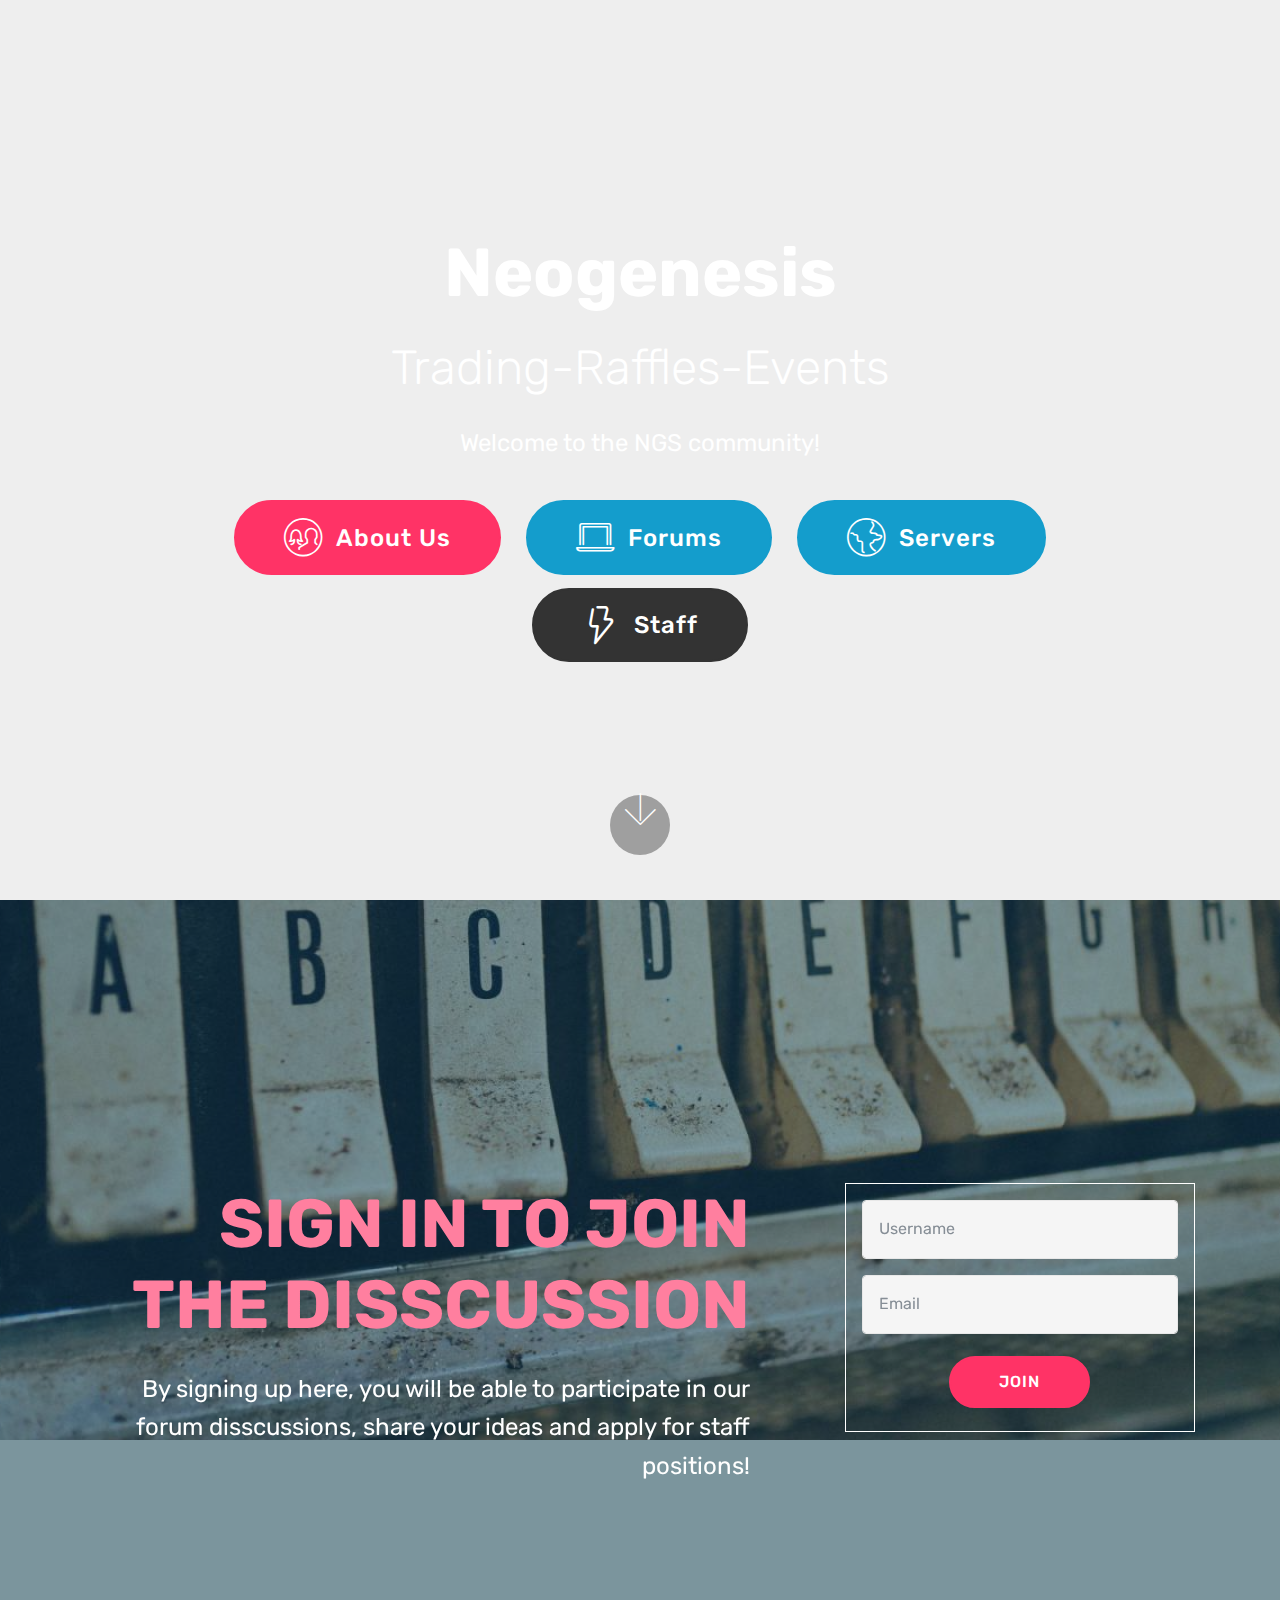
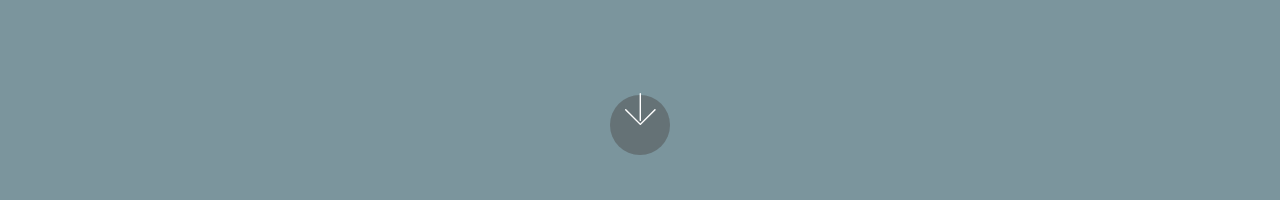
==== index.html @ 44f104bf "create github pages" ====
<!DOCTYPE html>
<html>
<head>
  <!-- Site made with Mobirise Website Builder v4.4.1, https://mobirise.com -->
  <meta charset="UTF-8">
  <meta http-equiv="X-UA-Compatible" content="IE=edge">
  <meta name="generator" content="Mobirise v4.4.1, mobirise.com">
  <meta name="viewport" content="width=device-width, initial-scale=1">
  <link rel="shortcut icon" href="assets/images/logo4.png" type="image/x-icon">
  <meta name="description" content="">
  <title>Home</title>
  <link rel="stylesheet" href="assets/web/assets/mobirise-icons-bold/mobirise-icons-bold.css">
  <link rel="stylesheet" href="assets/web/assets/mobirise-icons/mobirise-icons.css">
  <link rel="stylesheet" href="assets/tether/tether.min.css">
  <link rel="stylesheet" href="assets/bootstrap/css/bootstrap.min.css">
  <link rel="stylesheet" href="assets/bootstrap/css/bootstrap-grid.min.css">
  <link rel="stylesheet" href="assets/bootstrap/css/bootstrap-reboot.min.css">
  <link rel="stylesheet" href="assets/theme/css/style.css">
  <link rel="stylesheet" href="assets/mobirise/css/mbr-additional.css" type="text/css">
  
  
  
</head>
<body>
<section class="cid-qBORp6Nc5C mbr-fullscreen" data-bg-video="https://www.youtube.com/watch?v=DgvQbaIysjw" id="header2-0" data-rv-view="31">

    

    <div class="mbr-overlay" style="opacity: 0; background-color: rgb(193, 193, 193);"></div>

    <div class="container align-center">
        <div class="row justify-content-md-center">
            <div class="mbr-white col-md-10">
                <h1 class="mbr-section-title mbr-bold pb-3 mbr-fonts-style display-1">Neogenesis</h1>
                <h3 class="mbr-section-subtitle align-center mbr-light pb-3 mbr-fonts-style display-2">Trading-Raffles-Events</h3>
                <p class="mbr-text pb-3 mbr-fonts-style display-5">Welcome to the NGS community!</p>
                <div class="mbr-section-btn"><a class="btn btn-md btn-secondary display-5" href="https://mobirise.com"><span class="mbri-users mbr-iconfont mbr-iconfont-btn"></span>About Us</a> <a class="btn btn-md btn-primary display-5" href="https://www.neogenesisnetwork.net/forums/" target="_blank"><span class="mbri-laptop mbr-iconfont mbr-iconfont-btn"></span>Forums</a> <a class="btn btn-md btn-primary display-5" href="https://neogenesisnetwork.net"><span class="mbri-globe mbr-iconfont mbr-iconfont-btn"></span>Servers</a>  
                    <a class="btn btn-md btn-black display-5" href="page1.html"><span class="mbrib-speed mbr-iconfont mbr-iconfont-btn"></span>Staff</a></div>
            </div>
        </div>
    </div>
    <div class="mbr-arrow hidden-sm-down" aria-hidden="true">
        <a href="#next">
            <i class="mbri-down mbr-iconfont"></i>
        </a>
    </div>
</section>

<section class="engine"><a href="https://mobirise.co/g">how to create your own website</a></section><section class="cid-qBOXjTFUwr mbr-fullscreen mbr-parallax-background" id="header15-1" data-rv-view="35">

    

    <div class="mbr-overlay" style="opacity: 0.5; background-color: rgb(7, 59, 76);"></div>

    <div class="container align-right">
<div class="row">
    <div class="mbr-white col-lg-8 col-md-7 content-container">
        <h1 class="mbr-section-title mbr-bold pb-3 mbr-fonts-style display-1">SIGN IN TO JOIN THE DISSCUSSION</h1>
        <p class="mbr-text pb-3 mbr-fonts-style display-5">By signing up here, you will be able to participate in our forum disscussions, share your ideas and apply for staff positions!</p>
    </div>
    <div class="col-lg-4 col-md-5">
    <div class="form-container">
        <div class="media-container-column" data-form-type="formoid">
            <div data-form-alert="" hidden="" class="align-center">Thanks for filling out the form!</div>
            <form class="mbr-form" action="https://mobirise.com/" method="post" data-form-title="Mobirise Form"><input type="hidden" data-form-email="true" value="5CWvO3YkTpys5ltIz/y1ksoHqd5TbFXBAb5/AtXXBR9BQjByqHXTcTjVryt24SJJG+LQvoRXG45bu/GmLtfCZAOa2pvLM4sa5EBd6tN7/o9iIPrwuvB67OzVv0aUi5D+">
                <div data-for="name">
                    <div class="form-group">
                        <input type="text" class="form-control px-3" name="name" data-form-field="Name" placeholder="Username" required="" id="name-header15-1">
                    </div>
                </div>
                <div data-for="email">
                    <div class="form-group">
                        <input type="email" class="form-control px-3" name="email" data-form-field="Email" placeholder="Email" required="" id="email-header15-1">
                    </div>
                </div>
                
                
                <span class="input-group-btn"><button href="" type="submit" class="btn btn-secondary btn-form display-4">JOIN</button></span>
            </form>
        </div>
    </div>
    </div>
</div>
    </div>
    <div class="mbr-arrow hidden-sm-down" aria-hidden="true">
        <a href="#next">
            <i class="mbri-down mbr-iconfont"></i>
        </a>
    </div>
</section>


  <script src="assets/web/assets/jquery/jquery.min.js"></script>
  <script src="assets/tether/tether.min.js"></script>
  <script src="assets/popper/popper.min.js"></script>
  <script src="assets/bootstrap/js/bootstrap.min.js"></script>
  <script src="assets/smooth-scroll/smooth-scroll.js"></script>
  <script src="assets/jquery-mb-vimeo_player/jquery.mb.vimeo_player.js"></script>
  <script src="assets/jarallax/jarallax.min.js"></script>
  <script src="assets/jquery-mb-ytplayer/jquery.mb.ytplayer.min.js"></script>
  <script src="assets/theme/js/script.js"></script>
  <script src="assets/formoid/formoid.min.js"></script>
  
  
</body>
</html>
---- assets/web/assets/mobirise-icons-bold/mobirise-icons-bold.css ----
@font-face {
  font-family: 'mobirise-icons-bold';
  src:  url('mobirise-icons-bold.eot?m1l4yr');
  src:  url('mobirise-icons-bold.eot?m1l4yr#iefix') format('embedded-opentype'),
    url('mobirise-icons-bold.ttf?m1l4yr') format('truetype'),
    url('mobirise-icons-bold.woff?m1l4yr') format('woff'),
    url('mobirise-icons-bold.svg?m1l4yr#mobirise-icons-bold') format('svg');
  font-weight: normal;
  font-style: normal;
}

[class^="mbrib-"], [class*="mbrib-"] {
  /* use !important to prevent issues with browser extensions that change fonts */
  font-family: 'mobirise-icons-bold' !important;
  speak: none;
  font-style: normal;
  font-weight: normal;
  font-variant: normal;
  text-transform: none;
  line-height: 1;

  /* Better Font Rendering =========== */
  -webkit-font-smoothing: antialiased;
  -moz-osx-font-smoothing: grayscale;
}

.mbrib-add-submenu:before {
  content: "\e900";
}
.mbrib-alert:before {
  content: "\e901";
}
.mbrib-align-center:before {
  content: "\e902";
}
.mbrib-align-justify:before {
  content: "\e903";
}
.mbrib-align-left:before {
  content: "\e904";
}
.mbrib-align-right:before {
  content: "\e905";
}
.mbrib-android:before {
  content: "\e906";
}
.mbrib-apple:before {
  content: "\e907";
}
.mbrib-arrow-down:before {
  content: "\e908";
}
.mbrib-arrow-next:before {
  content: "\e909";
}
.mbrib-arrow-prev:before {
  content: "\e90a";
}
.mbrib-arrow-up:before {
  content: "\e90b";
}
.mbrib-bold:before {
  content: "\e90c";
}
.mbrib-bookmark:before {
  content: "\e90d";
}
.mbrib-bootstrap:before {
  content: "\e90e";
}
.mbrib-briefcase:before {
  content: "\e90f";
}
.mbrib-browse:before {
  content: "\e910";
}
.mbrib-bulleted-list:before {
  content: "\e911";
}
.mbrib-calendar:before {
  content: "\e912";
}
.mbrib-camera:before {
  content: "\e913";
}
.mbrib-cart-add:before {
  content: "\e914";
}
.mbrib-cart-full:before {
  content: "\e915";
}
.mbrib-cash:before {
  content: "\e916";
}
.mbrib-change-style:before {
  content: "\e917";
}
.mbrib-chat:before {
  content: "\e918";
}
.mbrib-clock:before {
  content: "\e919";
}
.mbrib-close:before {
  content: "\e91a";
}
.mbrib-cloud:before {
  content: "\e91b";
}
.mbrib-code:before {
  content: "\e91c";
}
.mbrib-contact-form:before {
  content: "\e91d";
}
.mbrib-credit-card:before {
  content: "\e91e";
}
.mbrib-cursor-click:before {
  content: "\e91f";
}
.mbrib-cust-feedback:before {
  content: "\e920";
}
.mbrib-database:before {
  content: "\e921";
}
.mbrib-delivery:before {
  content: "\e922";
}
.mbrib-desktop:before {
  content: "\e923";
}
.mbrib-devices:before {
  content: "\e924";
}
.mbrib-down:before {
  content: "\e925";
}
.mbrib-download:before {
  content: "\e926";
}
.mbrib-drag-n-drop:before {
  content: "\e927";
}
.mbrib-drag-n-drop2:before {
  content: "\e928";
}
.mbrib-edit:before {
  content: "\e929";
}
.mbrib-edit2:before {
  content: "\e92a";
}
.mbrib-error:before {
  content: "\e92b";
}
.mbrib-extension:before {
  content: "\e92c";
}
.mbrib-features:before {
  content: "\e92d";
}
.mbrib-file:before {
  content: "\e92e";
}
.mbrib-flag:before {
  content: "\e92f";
}
.mbrib-folder:before {
  content: "\e930";
}
.mbrib-gift:before {
  content: "\e931";
}
.mbrib-github:before {
  content: "\e932";
}
.mbrib-globe-2:before {
  content: "\e933";
}
.mbrib-globe:before {
  content: "\e934";
}
.mbrib-growing-chart:before {
  content: "\e935";
}
.mbrib-hearth:before {
  content: "\e936";
}
.mbrib-help:before {
  content: "\e937";
}
.mbrib-home:before {
  content: "\e938";
}
.mbrib-hot-cup:before {
  content: "\e939";
}
.mbrib-idea:before {
  content: "\e93a";
}
.mbrib-image-gallery:before {
  content: "\e93b";
}
.mbrib-image-slider:before {
  content: "\e93c";
}
.mbrib-info:before {
  content: "\e93d";
}
.mbrib-italic:before {
  content: "\e93e";
}
.mbrib-key:before {
  content: "\e93f";
}
.mbrib-laptop:before {
  content: "\e940";
}
.mbrib-layers:before {
  content: "\e941";
}
.mbrib-left-right:before {
  content: "\e942";
}
.mbrib-left:before {
  content: "\e943";
}
.mbrib-letter:before {
  content: "\e944";
}
.mbrib-like:before {
  content: "\e945";
}
.mbrib-link:before {
  content: "\e946";
}
.mbrib-lock:before {
  content: "\e947";
}
.mbrib-login:before {
  content: "\e948";
}
.mbrib-logout:before {
  content: "\e949";
}
.mbrib-magic-stick:before {
  content: "\e94a";
}
.mbrib-map-pin:before {
  content: "\e94b";
}
.mbrib-menu:before {
  content: "\e94c";
}
.mbrib-mobile:before {
  content: "\e94d";
}
.mbrib-mobile2:before {
  content: "\e94e";
}
.mbrib-mobirise:before {
  content: "\e94f";
}
.mbrib-more-horizontal:before {
  content: "\e950";
}
.mbrib-more-vertical:before {
  content: "\e951";
}
.mbrib-music:before {
  content: "\e952";
}
.mbrib-new-file:before {
  content: "\e953";
}
.mbrib-numbered-list:before {
  content: "\e954";
}
.mbrib-opened-folder:before {
  content: "\e955";
}
.mbrib-pages:before {
  content: "\e956";
}
.mbrib-paper-plane:before {
  content: "\e957";
}
.mbrib-paperclip:before {
  content: "\e958";
}
.mbrib-photo:before {
  content: "\e959";
}
.mbrib-photos:before {
  content: "\e95a";
}
.mbrib-pin:before {
  content: "\e95b";
}
.mbrib-play:before {
  content: "\e95c";
}
.mbrib-plus:before {
  content: "\e95d";
}
.mbrib-preview:before {
  content: "\e95e";
}
.mbrib-print:before {
  content: "\e95f";
}
.mbrib-protect:before {
  content: "\e960";
}
.mbrib-question:before {
  content: "\e961";
}
.mbrib-quote-left:before {
  content: "\e962";
}
.mbrib-quote-right:before {
  content: "\e963";
}
.mbrib-redo:before {
  content: "\e964";
}
.mbrib-refresh:before {
  content: "\e965";
}
.mbrib-responsive:before {
  content: "\e966";
}
.mbrib-right:before {
  content: "\e967";
}
.mbrib-rocket:before {
  content: "\e968";
}
.mbrib-sad-face:before {
  content: "\e969";
}
.mbrib-sale:before {
  content: "\e96a";
}
.mbrib-save:before {
  content: "\e96b";
}
.mbrib-search:before {
  content: "\e96c";
}
.mbrib-setting:before {
  content: "\e96d";
}
.mbrib-setting2:before {
  content: "\e96e";
}
.mbrib-setting3:before {
  content: "\e96f";
}
.mbrib-share:before {
  content: "\e970";
}
.mbrib-shopping-bag:before {
  content: "\e971";
}
.mbrib-shopping-basket:before {
  content: "\e972";
}
.mbrib-shopping-cart:before {
  content: "\e973";
}
.mbrib-sites:before {
  content: "\e974";
}
.mbrib-smile-face:before {
  content: "\e975";
}
.mbrib-speed:before {
  content: "\e976";
}
.mbrib-star:before {
  content: "\e977";
}
.mbrib-success:before {
  content: "\e978";
}
.mbrib-sun:before {
  content: "\e979";
}
.mbrib-sun2:before {
  content: "\e97a";
}
.mbrib-tablet-vertical:before {
  content: "\e97b";
}
.mbrib-tablet:before {
  content: "\e97c";
}
.mbrib-target:before {
  content: "\e97d";
}
.mbrib-timer:before {
  content: "\e97e";
}
.mbrib-to-ftp:before {
  content: "\e97f";
}
.mbrib-to-local-drive:before {
  content: "\e980";
}
.mbrib-touch-swipe:before {
  content: "\e981";
}
.mbrib-touch:before {
  content: "\e982";
}
.mbrib-trash:before {
  content: "\e983";
}
.mbrib-underline:before {
  content: "\e984";
}
.mbrib-undo:before {
  content: "\e985";
}
.mbrib-unlink:before {
  content: "\e986";
}
.mbrib-unlock:before {
  content: "\e987";
}
.mbrib-up-down:before {
  content: "\e988";
}
.mbrib-up:before {
  content: "\e989";
}
.mbrib-update:before {
  content: "\e98a";
}
.mbrib-upload:before {
  content: "\e98b";
}
.mbrib-user:before {
  content: "\e98c";
}
.mbrib-user2:before {
  content: "\e98d";
}
.mbrib-users:before {
  content: "\e98e";
}
.mbrib-video-play:before {
  content: "\e98f";
}
.mbrib-video:before {
  content: "\e990";
}
.mbrib-watch:before {
  content: "\e991";
}
.mbrib-website-theme:before {
  content: "\e992";
}
.mbrib-wifi:before {
  content: "\e993";
}
.mbrib-windows:before {
  content: "\e994";
}
.mbrib-zoom-out:before {
  content: "\e995";
}
---- assets/web/assets/mobirise-icons/mobirise-icons.css ----
@font-face {
  font-family: 'MobiriseIcons';
  src:  url('mobirise-icons.eot?spat4u');
  src:  url('mobirise-icons.eot?spat4u#iefix') format('embedded-opentype'),
    url('mobirise-icons.ttf?spat4u') format('truetype'),
    url('mobirise-icons.woff?spat4u') format('woff'),
    url('mobirise-icons.svg?spat4u#MobiriseIcons') format('svg');
  font-weight: normal;
  font-style: normal;
}

[class^="mbri-"], [class*=" mbri-"] {
  /* use !important to prevent issues with browser extensions that change fonts */
  font-family: MobiriseIcons !important;
  speak: none;
  font-style: normal;
  font-weight: normal;
  font-variant: normal;
  text-transform: none;
  line-height: 1;

  /* Better Font Rendering =========== */
  -webkit-font-smoothing: antialiased;
  -moz-osx-font-smoothing: grayscale;
}

.mbri-add-submenu:before {
  content: "\e900";
}
.mbri-alert:before {
  content: "\e901";
}
.mbri-align-center:before {
  content: "\e902";
}
.mbri-align-justify:before {
  content: "\e903";
}
.mbri-align-left:before {
  content: "\e904";
}
.mbri-align-right:before {
  content: "\e905";
}
.mbri-android:before {
  content: "\e906";
}
.mbri-apple:before {
  content: "\e907";
}
.mbri-arrow-down:before {
  content: "\e908";
}
.mbri-arrow-next:before {
  content: "\e909";
}
.mbri-arrow-prev:before {
  content: "\e90a";
}
.mbri-arrow-up:before {
  content: "\e90b";
}
.mbri-bold:before {
  content: "\e90c";
}
.mbri-bookmark:before {
  content: "\e90d";
}
.mbri-bootstrap:before {
  content: "\e90e";
}
.mbri-briefcase:before {
  content: "\e90f";
}
.mbri-browse:before {
  content: "\e910";
}
.mbri-bulleted-list:before {
  content: "\e911";
}
.mbri-calendar:before {
  content: "\e912";
}
.mbri-camera:before {
  content: "\e913";
}
.mbri-cart-add:before {
  content: "\e914";
}
.mbri-cart-full:before {
  content: "\e915";
}
.mbri-cash:before {
  content: "\e916";
}
.mbri-change-style:before {
  content: "\e917";
}
.mbri-chat:before {
  content: "\e918";
}
.mbri-clock:before {
  content: "\e919";
}
.mbri-close:before {
  content: "\e91a";
}
.mbri-cloud:before {
  content: "\e91b";
}
.mbri-code:before {
  content: "\e91c";
}
.mbri-contact-form:before {
  content: "\e91d";
}
.mbri-credit-card:before {
  content: "\e91e";
}
.mbri-cursor-click:before {
  content: "\e91f";
}
.mbri-cust-feedback:before {
  content: "\e920";
}
.mbri-database:before {
  content: "\e921";
}
.mbri-delivery:before {
  content: "\e922";
}
.mbri-desktop:before {
  content: "\e923";
}
.mbri-devices:before {
  content: "\e924";
}
.mbri-down:before {
  content: "\e925";
}
.mbri-download:before {
  content: "\e989";
}
.mbri-drag-n-drop:before {
  content: "\e927";
}
.mbri-drag-n-drop2:before {
  content: "\e928";
}
.mbri-edit:before {
  content: "\e929";
}
.mbri-edit2:before {
  content: "\e92a";
}
.mbri-error:before {
  content: "\e92b";
}
.mbri-extension:before {
  content: "\e92c";
}
.mbri-features:before {
  content: "\e92d";
}
.mbri-file:before {
  content: "\e92e";
}
.mbri-flag:before {
  content: "\e92f";
}
.mbri-folder:before {
  content: "\e930";
}
.mbri-gift:before {
  content: "\e931";
}
.mbri-github:before {
  content: "\e932";
}
.mbri-globe:before {
  content: "\e933";
}
.mbri-globe-2:before {
  content: "\e934";
}
.mbri-growing-chart:before {
  content: "\e935";
}
.mbri-hearth:before {
  content: "\e936";
}
.mbri-help:before {
  content: "\e937";
}
.mbri-home:before {
  content: "\e938";
}
.mbri-hot-cup:before {
  content: "\e939";
}
.mbri-idea:before {
  content: "\e93a";
}
.mbri-image-gallery:before {
  content: "\e93b";
}
.mbri-image-slider:before {
  content: "\e93c";
}
.mbri-info:before {
  content: "\e93d";
}
.mbri-italic:before {
  content: "\e93e";
}
.mbri-key:before {
  content: "\e93f";
}
.mbri-laptop:before {
  content: "\e940";
}
.mbri-layers:before {
  content: "\e941";
}
.mbri-left-right:before {
  content: "\e942";
}
.mbri-left:before {
  content: "\e943";
}
.mbri-letter:before {
  content: "\e944";
}
.mbri-like:before {
  content: "\e945";
}
.mbri-link:before {
  content: "\e946";
}
.mbri-lock:before {
  content: "\e947";
}
.mbri-login:before {
  content: "\e948";
}
.mbri-logout:before {
  content: "\e949";
}
.mbri-magic-stick:before {
  content: "\e94a";
}
.mbri-map-pin:before {
  content: "\e94b";
}
.mbri-menu:before {
  content: "\e94c";
}
.mbri-mobile:before {
  content: "\e94d";
}
.mbri-mobile2:before {
  content: "\e94e";
}
.mbri-mobirise:before {
  content: "\e94f";
}
.mbri-more-horizontal:before {
  content: "\e950";
}
.mbri-more-vertical:before {
  content: "\e951";
}
.mbri-music:before {
  content: "\e952";
}
.mbri-new-file:before {
  content: "\e953";
}
.mbri-numbered-list:before {
  content: "\e954";
}
.mbri-opened-folder:before {
  content: "\e955";
}
.mbri-pages:before {
  content: "\e956";
}
.mbri-paper-plane:before {
  content: "\e957";
}
.mbri-paperclip:before {
  content: "\e958";
}
.mbri-photo:before {
  content: "\e959";
}
.mbri-photos:before {
  content: "\e95a";
}
.mbri-pin:before {
  content: "\e95b";
}
.mbri-play:before {
  content: "\e95c";
}
.mbri-plus:before {
  content: "\e95d";
}
.mbri-preview:before {
  content: "\e95e";
}
.mbri-print:before {
  content: "\e95f";
}
.mbri-protect:before {
  content: "\e960";
}
.mbri-question:before {
  content: "\e961";
}
.mbri-quote-left:before {
  content: "\e962";
}
.mbri-quote-right:before {
  content: "\e963";
}
.mbri-refresh:before {
  content: "\e964";
}
.mbri-responsive:before {
  content: "\e965";
}
.mbri-right:before {
  content: "\e966";
}
.mbri-rocket:before {
  content: "\e967";
}
.mbri-sad-face:before {
  content: "\e968";
}
.mbri-sale:before {
  content: "\e969";
}
.mbri-save:before {
  content: "\e96a";
}
.mbri-search:before {
  content: "\e96b";
}
.mbri-setting:before {
  content: "\e96c";
}
.mbri-setting2:before {
  content: "\e96d";
}
.mbri-setting3:before {
  content: "\e96e";
}
.mbri-share:before {
  content: "\e96f";
}
.mbri-shopping-bag:before {
  content: "\e970";
}
.mbri-shopping-basket:before {
  content: "\e971";
}
.mbri-shopping-cart:before {
  content: "\e972";
}
.mbri-sites:before {
  content: "\e973";
}
.mbri-smile-face:before {
  content: "\e974";
}
.mbri-speed:before {
  content: "\e975";
}
.mbri-star:before {
  content: "\e976";
}
.mbri-success:before {
  content: "\e977";
}
.mbri-sun:before {
  content: "\e978";
}
.mbri-sun2:before {
  content: "\e979";
}
.mbri-tablet:before {
  content: "\e97a";
}
.mbri-tablet-vertical:before {
  content: "\e97b";
}
.mbri-target:before {
  content: "\e97c";
}
.mbri-timer:before {
  content: "\e97d";
}
.mbri-to-ftp:before {
  content: "\e97e";
}
.mbri-to-local-drive:before {
  content: "\e97f";
}
.mbri-touch-swipe:before {
  content: "\e980";
}
.mbri-touch:before {
  content: "\e981";
}
.mbri-trash:before {
  content: "\e982";
}
.mbri-underline:before {
  content: "\e983";
}
.mbri-unlink:before {
  content: "\e984";
}
.mbri-unlock:before {
  content: "\e985";
}
.mbri-up-down:before {
  content: "\e986";
}
.mbri-up:before {
  content: "\e987";
}
.mbri-update:before {
  content: "\e988";
}
.mbri-upload:before {
 content: "\e926"; 
}
.mbri-user:before {
  content: "\e98a";
}
.mbri-user2:before {
  content: "\e98b";
}
.mbri-users:before {
  content: "\e98c";
}
.mbri-video:before {
  content: "\e98d";
}
.mbri-video-play:before {
  content: "\e98e";
}
.mbri-watch:before {
  content: "\e98f";
}
.mbri-website-theme:before {
  content: "\e990";
}
.mbri-wifi:before {
  content: "\e991";
}
.mbri-windows:before {
  content: "\e992";
}
.mbri-zoom-out:before {
  content: "\e993";
}
.mbri-redo:before {
  content: "\e994";
}
.mbri-undo:before {
  content: "\e995";
}
---- assets/theme/css/style.css ----
/*!
 * Mobirise v4 theme (https://mobirise.com/)
 * Copyright 2017 Mobirise
 */
section {
  background-color: #eeeeee; }

section,
.container,
.container-fluid {
  position: relative;
  word-wrap: break-word; }

a.mbr-iconfont:hover {
  text-decoration: none; }

.article .lead p, .article .lead ul, .article .lead ol, .article .lead pre, .article .lead blockquote {
  margin-bottom: 0; }

a {
  font-style: normal;
  font-weight: 400;
  cursor: pointer; }
  a, a:hover {
    text-decoration: none; }

figure {
  margin-bottom: 0; }

body {
  color: #232323; }

h1, h2, h3, h4, h5, h6,
.h1, .h2, .h3, .h4, .h5, .h6,
.display-1, .display-2, .display-3, .display-4 {
  line-height: 1;
  word-break: break-word;
  word-wrap: break-word; }

b, strong {
  font-weight: bold; }

blockquote {
  padding: 10px 0 10px 20px;
  position: relative;
  border-left: 2px solid;
  border-color: #ff3366; }

input:-webkit-autofill, input:-webkit-autofill:hover, input:-webkit-autofill:focus, input:-webkit-autofill:active {
  transition-delay: 9999s;
  transition-property: background-color, color; }

textarea[type="hidden"] {
  display: none; }

body {
  position: relative; }

section {
  background-position: 50% 50%;
  background-repeat: no-repeat;
  background-size: cover; }
  section .mbr-background-video,
  section .mbr-background-video-preview {
    position: absolute;
    bottom: 0;
    left: 0;
    right: 0;
    top: 0; }

.hidden {
  visibility: hidden; }

.mbr-z-index20 {
  z-index: 20; }

/*! Base colors */
.mbr-white {
  color: #ffffff; }

.mbr-black {
  color: #000000; }

.mbr-bg-white {
  background-color: #ffffff; }

.mbr-bg-black {
  background-color: #000000; }

/*! Text-aligns */
.align-left {
  text-align: left; }

.align-center {
  text-align: center; }

.align-right {
  text-align: right; }

@media (max-width: 767px) {
  .align-left, .align-center, .align-right, .mbr-section-btn, .mbr-section-title {
    text-align: center; } }
/*! Font-weight  */
.mbr-light {
  font-weight: 300; }

.mbr-regular {
  font-weight: 400; }

.mbr-semibold {
  font-weight: 500; }

.mbr-bold {
  font-weight: 700; }

/*! Media  */
.media-size-item {
  -webkit-flex: 1 1 auto;
  -moz-flex: 1 1 auto;
  -ms-flex: 1 1 auto;
  -o-flex: 1 1 auto;
  flex: 1 1 auto; }

.media-content {
  -webkit-flex-basis: 100%;
  flex-basis: 100%; }

.media-container-row {
  display: -ms-flexbox;
  display: -webkit-flex;
  display: flex;
  -webkit-flex-direction: row;
  -ms-flex-direction: row;
  flex-direction: row;
  -webkit-flex-wrap: wrap;
  -ms-flex-wrap: wrap;
  flex-wrap: wrap;
  -webkit-justify-content: center;
  -ms-flex-pack: center;
  justify-content: center;
  -webkit-align-content: center;
  -ms-flex-line-pack: center;
  align-content: center;
  -webkit-align-items: start;
  -ms-flex-align: start;
  align-items: start; }
  .media-container-row .media-size-item {
    width: 400px; }

.media-container-column {
  display: -ms-flexbox;
  display: -webkit-flex;
  display: flex;
  -webkit-flex-direction: column;
  -ms-flex-direction: column;
  flex-direction: column;
  -webkit-flex-wrap: wrap;
  -ms-flex-wrap: wrap;
  flex-wrap: wrap;
  -webkit-justify-content: center;
  -ms-flex-pack: center;
  justify-content: center;
  -webkit-align-content: center;
  -ms-flex-line-pack: center;
  align-content: center;
  -webkit-align-items: stretch;
  -ms-flex-align: stretch;
  align-items: stretch; }
  .media-container-column > * {
    width: 100%; }

@media (min-width: 992px) {
  .media-container-row {
    -webkit-flex-wrap: nowrap;
    -ms-flex-wrap: nowrap;
    flex-wrap: nowrap; } }
figure {
  overflow: hidden; }

figure[mbr-media-size] {
  transition: width 0.1s; }

.mbr-figure img, .mbr-figure iframe {
  display: block;
  width: 100%; }

.card {
  background-color: transparent;
  border: none; }

.card-img {
  text-align: center;
  flex-shrink: 0; }

.media {
  max-width: 100%;
  margin: 0 auto; }

.mbr-figure {
  -ms-flex-item-align: center;
  -ms-grid-row-align: center;
  -webkit-align-self: center;
  align-self: center; }

.media-container > div {
  max-width: 100%; }

.mbr-figure img, .card-img img {
  width: 100%; }

@media (max-width: 991px) {
  .media-size-item {
    width: auto !important; }

  .media {
    width: auto; }

  .mbr-figure {
    width: 100% !important; } }
/*! Buttons */
.mbr-section-btn {
  margin-left: -.25rem;
  margin-right: -.25rem;
  font-size: 0; }

nav .mbr-section-btn {
  margin-left: 0rem;
  margin-right: 0rem; }

/*! Btn icon margin */
.btn .mbr-iconfont, .btn.btn-sm .mbr-iconfont {
  cursor: pointer;
  margin-right: 0.5rem; }

.btn.btn-md .mbr-iconfont, .btn.btn-md .mbr-iconfont {
  margin-right: 0.8rem; }

.mbr-regular {
  font-weight: 400; }

.mbr-semibold {
  font-weight: 500; }

.mbr-bold {
  font-weight: 700; }

[type="submit"] {
  -webkit-appearance: none; }

/*! Full-screen */
.mbr-fullscreen .mbr-overlay {
  min-height: 100vh; }

.mbr-fullscreen {
  display: flex;
  display: -webkit-flex;
  display: -moz-flex;
  display: -ms-flex;
  display: -o-flex;
  align-items: center;
  -webkit-align-items: center;
  min-height: 100vh;
  padding-top: 3rem;
  padding-bottom: 3rem; }

/*! Map */
.map {
  height: 25rem;
  position: relative; }
  .map iframe {
    width: 100%;
    height: 100%; }

/* Form */
.form-asterisk {
  font-family: initial;
  position: absolute;
  top: -2px;
  font-weight: normal; }

/*! Scroll to top arrow */
.mbr-arrow-up {
  bottom: 25px;
  right: 90px;
  position: fixed;
  text-align: right;
  z-index: 5000;
  color: #ffffff;
  font-size: 32px;
  transform: rotate(180deg);
  -webkit-transform: rotate(180deg); }

.mbr-arrow-up a {
  background: rgba(0, 0, 0, 0.2);
  border-radius: 3px;
  color: #fff;
  display: inline-block;
  height: 60px;
  width: 60px;
  outline-style: none !important;
  position: relative;
  text-decoration: none;
  transition: all .3s ease-in-out;
  cursor: pointer;
  text-align: center; }
  .mbr-arrow-up a:hover {
    background-color: rgba(0, 0, 0, 0.4); }
  .mbr-arrow-up a i {
    line-height: 60px; }

.mbr-arrow-up-icon {
  display: block;
  color: #fff; }

.mbr-arrow-up-icon::before {
  content: "\203a";
  display: inline-block;
  font-family: serif;
  font-size: 32px;
  line-height: 1;
  font-style: normal;
  position: relative;
  top: 6px;
  left: -4px;
  -webkit-transform: rotate(-90deg);
  transform: rotate(-90deg); }

/*! Arrow Down */
.mbr-arrow {
  position: absolute;
  bottom: 45px;
  left: 50%;
  width: 60px;
  height: 60px;
  cursor: pointer;
  background-color: rgba(80, 80, 80, 0.5);
  border-radius: 50%;
  -webkit-transform: translateX(-50%);
  transform: translateX(-50%); }
  .mbr-arrow > a {
    display: inline-block;
    text-decoration: none;
    outline-style: none;
    -webkit-animation: arrowdown 1.7s ease-in-out infinite;
    animation: arrowdown 1.7s ease-in-out infinite; }
    .mbr-arrow > a > i {
      position: absolute;
      top: -2px;
      left: 15px;
      font-size: 2rem; }

@keyframes arrowdown {
  0% {
    transform: translateY(0px);
    -webkit-transform: translateY(0px); }
  50% {
    transform: translateY(-5px);
    -webkit-transform: translateY(-5px); }
  100% {
    transform: translateY(0px);
    -webkit-transform: translateY(0px); } }
@-webkit-keyframes arrowdown {
  0% {
    transform: translateY(0px);
    -webkit-transform: translateY(0px); }
  50% {
    transform: translateY(-5px);
    -webkit-transform: translateY(-5px); }
  100% {
    transform: translateY(0px);
    -webkit-transform: translateY(0px); } }
@media (max-width: 500px) {
  .mbr-arrow-up {
    left: 50%;
    right: auto;
    transform: translateX(-50%) rotate(180deg);
    -webkit-transform: translateX(-50%) rotate(180deg); } }
/*Gradients animation*/
@keyframes gradient-animation {
  from {
    background-position: 0% 100%;
    animation-timing-function: ease-in-out; }
  to {
    background-position: 100% 0%;
    animation-timing-function: ease-in-out; } }
@-webkit-keyframes gradient-animation {
  from {
    background-position: 0% 100%;
    animation-timing-function: ease-in-out; }
  to {
    background-position: 100% 0%;
    animation-timing-function: ease-in-out; } }
.bg-gradient {
  background-size: 200% 200%;
  animation: gradient-animation 5s infinite alternate;
  -webkit-animation: gradient-animation 5s infinite alternate; }

.menu .navbar-brand {
  display: -webkit-flex; }
  .menu .navbar-brand span {
    display: flex;
    display: -webkit-flex; }
  .menu .navbar-brand .navbar-caption-wrap {
    display: -webkit-flex; }
  .menu .navbar-brand .navbar-logo img {
    display: -webkit-flex; }
@media (min-width: 768px) and (max-width: 991px) {
  .menu .navbar-toggleable-sm .navbar-nav {
    display: -webkit-box;
    display: -webkit-flex;
    display: -ms-flexbox; } }
@media (min-width: 992px) {
  .menu .navbar-nav.nav-dropdown {
    display: -webkit-flex; }
  .menu .navbar-toggleable-sm .navbar-collapse {
    display: -webkit-flex !important; } }

/*# sourceMappingURL=style.css.map */
.engine {
	position: absolute;
	text-indent: -2400px;
	text-align: center;
	padding: 0;
	top: 0;
	left: -2400px;
}
---- assets/mobirise/css/mbr-additional.css ----
@import url(https://fonts.googleapis.com/css?family=Rubik:300,300i,400,400i,500,500i,700,700i,900,900i);





body {
  font-style: normal;
  line-height: 1.5;
}
.mbr-section-title {
  font-style: normal;
  line-height: 1.2;
}
.mbr-section-subtitle {
  line-height: 1.3;
}
.mbr-text {
  font-style: normal;
  line-height: 1.6;
}
.display-1 {
  font-family: 'Rubik', sans-serif;
  font-size: 4.25rem;
}
.display-1 > .mbr-iconfont {
  font-size: 6.8rem;
}
.display-2 {
  font-family: 'Rubik', sans-serif;
  font-size: 3rem;
}
.display-2 > .mbr-iconfont {
  font-size: 4.8rem;
}
.display-4 {
  font-family: 'Rubik', sans-serif;
  font-size: 1rem;
}
.display-4 > .mbr-iconfont {
  font-size: 1.6rem;
}
.display-5 {
  font-family: 'Rubik', sans-serif;
  font-size: 1.5rem;
}
.display-5 > .mbr-iconfont {
  font-size: 2.4rem;
}
.display-7 {
  font-family: 'Rubik', sans-serif;
  font-size: 1rem;
}
.display-7 > .mbr-iconfont {
  font-size: 1.6rem;
}
/* ---- Fluid typography for mobile devices ---- */
/* 1.4 - font scale ratio ( bootstrap == 1.42857 ) */
/* 100vw - current viewport width */
/* (48 - 20)  48 == 48rem == 768px, 20 == 20rem == 320px(minimal supported viewport) */
/* 0.65 - min scale variable, may vary */
@media (max-width: 768px) {
  .display-1 {
    font-size: 3.4rem;
    font-size: calc( 2.1374999999999997rem + (4.25 - 2.1374999999999997) * ((100vw - 20rem) / (48 - 20)));
    line-height: calc( 1.4 * (2.1374999999999997rem + (4.25 - 2.1374999999999997) * ((100vw - 20rem) / (48 - 20))));
  }
  .display-2 {
    font-size: 2.4rem;
    font-size: calc( 1.7rem + (3 - 1.7) * ((100vw - 20rem) / (48 - 20)));
    line-height: calc( 1.4 * (1.7rem + (3 - 1.7) * ((100vw - 20rem) / (48 - 20))));
  }
  .display-4 {
    font-size: 0.8rem;
    font-size: calc( 1rem + (1 - 1) * ((100vw - 20rem) / (48 - 20)));
    line-height: calc( 1.4 * (1rem + (1 - 1) * ((100vw - 20rem) / (48 - 20))));
  }
  .display-5 {
    font-size: 1.2rem;
    font-size: calc( 1.175rem + (1.5 - 1.175) * ((100vw - 20rem) / (48 - 20)));
    line-height: calc( 1.4 * (1.175rem + (1.5 - 1.175) * ((100vw - 20rem) / (48 - 20))));
  }
}
/* Buttons */
.btn {
  font-weight: 500;
  border-width: 2px;
  font-style: normal;
  letter-spacing: 1px;
  margin: .4rem .8rem;
  white-space: normal;
  -webkit-transition: all 0.3s ease-in-out;
  -moz-transition: all 0.3s ease-in-out;
  transition: all 0.3s ease-in-out;
  padding: 1rem 3rem;
  border-radius: 3px;
  display: inline-flex;
  align-items: center;
  justify-content: center;
  word-break: break-word;
}
.btn-sm {
  font-weight: 500;
  letter-spacing: 1px;
  -webkit-transition: all 0.3s ease-in-out;
  -moz-transition: all 0.3s ease-in-out;
  transition: all 0.3s ease-in-out;
  padding: 0.6rem 1.5rem;
  border-radius: 3px;
}
.btn-md {
  font-weight: 500;
  letter-spacing: 1px;
  margin: .4rem .8rem !important;
  -webkit-transition: all 0.3s ease-in-out;
  -moz-transition: all 0.3s ease-in-out;
  transition: all 0.3s ease-in-out;
  padding: 1rem 3rem;
  border-radius: 3px;
}
.btn-lg {
  font-weight: 500;
  letter-spacing: 1px;
  margin: .4rem .8rem !important;
  -webkit-transition: all 0.3s ease-in-out;
  -moz-transition: all 0.3s ease-in-out;
  transition: all 0.3s ease-in-out;
  padding: 1.2rem 3.2rem;
  border-radius: 3px;
}
.bg-primary {
  background-color: #149dcc !important;
}
.bg-success {
  background-color: #f7ed4a !important;
}
.bg-info {
  background-color: #82786e !important;
}
.bg-warning {
  background-color: #879a9f !important;
}
.bg-danger {
  background-color: #b1a374 !important;
}
.btn-primary,
.btn-primary:active {
  background-color: #149dcc;
  border-color: #149dcc;
  color: #ffffff;
}
.btn-primary:hover,
.btn-primary:focus,
.btn-primary.focus,
.btn-primary.active {
  color: #ffffff;
  background-color: #0d6786;
  border-color: #0d6786;
}
.btn-primary.disabled,
.btn-primary:disabled {
  color: #ffffff !important;
  background-color: #0d6786 !important;
  border-color: #0d6786 !important;
}
.btn-secondary,
.btn-secondary:active {
  background-color: #ff3366;
  border-color: #ff3366;
  color: #ffffff;
}
.btn-secondary:hover,
.btn-secondary:focus,
.btn-secondary.focus,
.btn-secondary.active {
  color: #ffffff;
  background-color: #e50039;
  border-color: #e50039;
}
.btn-secondary.disabled,
.btn-secondary:disabled {
  color: #ffffff !important;
  background-color: #e50039 !important;
  border-color: #e50039 !important;
}
.btn-info,
.btn-info:active {
  background-color: #82786e;
  border-color: #82786e;
  color: #ffffff;
}
.btn-info:hover,
.btn-info:focus,
.btn-info.focus,
.btn-info.active {
  color: #ffffff;
  background-color: #59524b;
  border-color: #59524b;
}
.btn-info.disabled,
.btn-info:disabled {
  color: #ffffff !important;
  background-color: #59524b !important;
  border-color: #59524b !important;
}
.btn-success,
.btn-success:active {
  background-color: #f7ed4a;
  border-color: #f7ed4a;
  color: #ffffff;
}
.btn-success:hover,
.btn-success:focus,
.btn-success.focus,
.btn-success.active {
  color: #ffffff;
  background-color: #eadd0a;
  border-color: #eadd0a;
}
.btn-success.disabled,
.btn-success:disabled {
  color: #ffffff !important;
  background-color: #eadd0a !important;
  border-color: #eadd0a !important;
}
.btn-warning,
.btn-warning:active {
  background-color: #879a9f;
  border-color: #879a9f;
  color: #ffffff;
}
.btn-warning:hover,
.btn-warning:focus,
.btn-warning.focus,
.btn-warning.active {
  color: #ffffff;
  background-color: #617479;
  border-color: #617479;
}
.btn-warning.disabled,
.btn-warning:disabled {
  color: #ffffff !important;
  background-color: #617479 !important;
  border-color: #617479 !important;
}
.btn-danger,
.btn-danger:active {
  background-color: #b1a374;
  border-color: #b1a374;
  color: #ffffff;
}
.btn-danger:hover,
.btn-danger:focus,
.btn-danger.focus,
.btn-danger.active {
  color: #ffffff;
  background-color: #8b7d4e;
  border-color: #8b7d4e;
}
.btn-danger.disabled,
.btn-danger:disabled {
  color: #ffffff !important;
  background-color: #8b7d4e !important;
  border-color: #8b7d4e !important;
}
.btn-white {
  color: #333333 !important;
}
.btn-white,
.btn-white:active {
  background-color: #ffffff;
  border-color: #ffffff;
  color: #ffffff;
}
.btn-white:hover,
.btn-white:focus,
.btn-white.focus,
.btn-white.active {
  color: #ffffff;
  background-color: #d4d4d4;
  border-color: #d4d4d4;
}
.btn-white.disabled,
.btn-white:disabled {
  color: #ffffff !important;
  background-color: #d4d4d4 !important;
  border-color: #d4d4d4 !important;
}
.btn-black,
.btn-black:active {
  background-color: #333333;
  border-color: #333333;
  color: #ffffff;
}
.btn-black:hover,
.btn-black:focus,
.btn-black.focus,
.btn-black.active {
  color: #ffffff;
  background-color: #0d0d0d;
  border-color: #0d0d0d;
}
.btn-black.disabled,
.btn-black:disabled {
  color: #ffffff !important;
  background-color: #0d0d0d !important;
  border-color: #0d0d0d !important;
}
.btn-primary-outline,
.btn-primary-outline:active {
  background: none;
  border-color: #0b566f;
  color: #0b566f;
}
.btn-primary-outline:hover,
.btn-primary-outline:focus,
.btn-primary-outline.focus,
.btn-primary-outline.active {
  color: #ffffff;
  background-color: #149dcc;
  border-color: #149dcc;
}
.btn-primary-outline.disabled,
.btn-primary-outline:disabled {
  color: #ffffff !important;
  background-color: #149dcc !important;
  border-color: #149dcc !important;
}
.btn-secondary-outline,
.btn-secondary-outline:active {
  background: none;
  border-color: #cc0033;
  color: #cc0033;
}
.btn-secondary-outline:hover,
.btn-secondary-outline:focus,
.btn-secondary-outline.focus,
.btn-secondary-outline.active {
  color: #ffffff;
  background-color: #ff3366;
  border-color: #ff3366;
}
.btn-secondary-outline.disabled,
.btn-secondary-outline:disabled {
  color: #ffffff !important;
  background-color: #ff3366 !important;
  border-color: #ff3366 !important;
}
.btn-info-outline,
.btn-info-outline:active {
  background: none;
  border-color: #4b453f;
  color: #4b453f;
}
.btn-info-outline:hover,
.btn-info-outline:focus,
.btn-info-outline.focus,
.btn-info-outline.active {
  color: #ffffff;
  background-color: #82786e;
  border-color: #82786e;
}
.btn-info-outline.disabled,
.btn-info-outline:disabled {
  color: #ffffff !important;
  background-color: #82786e !important;
  border-color: #82786e !important;
}
.btn-success-outline,
.btn-success-outline:active {
  background: none;
  border-color: #d2c609;
  color: #d2c609;
}
.btn-success-outline:hover,
.btn-success-outline:focus,
.btn-success-outline.focus,
.btn-success-outline.active {
  color: #ffffff;
  background-color: #f7ed4a;
  border-color: #f7ed4a;
}
.btn-success-outline.disabled,
.btn-success-outline:disabled {
  color: #ffffff !important;
  background-color: #f7ed4a !important;
  border-color: #f7ed4a !important;
}
.btn-warning-outline,
.btn-warning-outline:active {
  background: none;
  border-color: #55666b;
  color: #55666b;
}
.btn-warning-outline:hover,
.btn-warning-outline:focus,
.btn-warning-outline.focus,
.btn-warning-outline.active {
  color: #ffffff;
  background-color: #879a9f;
  border-color: #879a9f;
}
.btn-warning-outline.disabled,
.btn-warning-outline:disabled {
  color: #ffffff !important;
  background-color: #879a9f !important;
  border-color: #879a9f !important;
}
.btn-danger-outline,
.btn-danger-outline:active {
  background: none;
  border-color: #7a6e45;
  color: #7a6e45;
}
.btn-danger-outline:hover,
.btn-danger-outline:focus,
.btn-danger-outline.focus,
.btn-danger-outline.active {
  color: #ffffff;
  background-color: #b1a374;
  border-color: #b1a374;
}
.btn-danger-outline.disabled,
.btn-danger-outline:disabled {
  color: #ffffff !important;
  background-color: #b1a374 !important;
  border-color: #b1a374 !important;
}
.btn-black-outline,
.btn-black-outline:active {
  background: none;
  border-color: #000000;
  color: #000000;
}
.btn-black-outline:hover,
.btn-black-outline:focus,
.btn-black-outline.focus,
.btn-black-outline.active {
  color: #ffffff;
  background-color: #333333;
  border-color: #333333;
}
.btn-black-outline.disabled,
.btn-black-outline:disabled {
  color: #ffffff !important;
  background-color: #333333 !important;
  border-color: #333333 !important;
}
.btn-white-outline,
.btn-white-outline:active,
.btn-white-outline.active {
  background: none;
  border-color: #ffffff;
  color: #ffffff;
}
.btn-white-outline:hover,
.btn-white-outline:focus,
.btn-white-outline.focus {
  color: #333333;
  background-color: #ffffff;
  border-color: #ffffff;
}
.text-primary {
  color: #149dcc !important;
}
.text-secondary {
  color: #ff3366 !important;
}
.text-success {
  color: #f7ed4a !important;
}
.text-info {
  color: #82786e !important;
}
.text-warning {
  color: #879a9f !important;
}
.text-danger {
  color: #b1a374 !important;
}
.text-white {
  color: #ffffff !important;
}
.text-black {
  color: #000000 !important;
}
a.text-primary:hover,
a.text-primary:focus {
  color: #0b566f !important;
}
a.text-secondary:hover,
a.text-secondary:focus {
  color: #cc0033 !important;
}
a.text-success:hover,
a.text-success:focus {
  color: #d2c609 !important;
}
a.text-info:hover,
a.text-info:focus {
  color: #4b453f !important;
}
a.text-warning:hover,
a.text-warning:focus {
  color: #55666b !important;
}
a.text-danger:hover,
a.text-danger:focus {
  color: #7a6e45 !important;
}
a.text-white:hover,
a.text-white:focus {
  color: #b3b3b3 !important;
}
a.text-black:hover,
a.text-black:focus {
  color: #4d4d4d !important;
}
.alert-success {
  background-color: #70c770;
}
.alert-info {
  background-color: #82786e;
}
.alert-warning {
  background-color: #879a9f;
}
.alert-danger {
  background-color: #b1a374;
}
.mbr-section-btn a.btn:not(.btn-form) {
  border-radius: 100px;
}
.mbr-section-btn a.btn:not(.btn-form):hover {
  box-shadow: 0 10px 40px 0 rgba(0, 0, 0, 0.2);
}
.mbr-gallery-filter li a {
  border-radius: 100px !important;
}
.mbr-gallery-filter li.active .btn {
  background-color: #149dcc;
  border-color: #149dcc;
  color: #ffffff;
}
.mbr-gallery-filter li.active .btn:focus {
  box-shadow: none;
}
.nav-tabs .nav-link {
  border-radius: 100px !important;
}
.btn-form {
  border-radius: 0;
}
.btn-form:hover {
  cursor: pointer;
}
a,
a:hover {
  color: #149dcc;
}
.mbr-plan-header.bg-primary .mbr-plan-subtitle,
.mbr-plan-header.bg-primary .mbr-plan-price-desc {
  color: #b4e6f8;
}
.mbr-plan-header.bg-success .mbr-plan-subtitle,
.mbr-plan-header.bg-success .mbr-plan-price-desc {
  color: #ffffff;
}
.mbr-plan-header.bg-info .mbr-plan-subtitle,
.mbr-plan-header.bg-info .mbr-plan-price-desc {
  color: #beb8b2;
}
.mbr-plan-header.bg-warning .mbr-plan-subtitle,
.mbr-plan-header.bg-warning .mbr-plan-price-desc {
  color: #ced6d8;
}
.mbr-plan-header.bg-danger .mbr-plan-subtitle,
.mbr-plan-header.bg-danger .mbr-plan-price-desc {
  color: #dfd9c6;
}
/* Scroll to top button*/
.scrollToTop_wraper {
  opacity: 0 !important;
}
/* Others*/
.note-check a[data-value=Rubik] {
  font-style: normal;
}
.mbr-arrow a {
  color: #ffffff;
}
.form-control-label {
  position: relative;
  cursor: pointer;
  margin-bottom: .357em;
  padding: 0;
}
.alert {
  color: #ffffff;
  border-radius: 0;
  border: 0;
  font-size: .875rem;
  line-height: 1.5;
  margin-bottom: 1.875rem;
  padding: 1.25rem;
  position: relative;
}
.alert.alert-form::after {
  background-color: inherit;
  bottom: -7px;
  content: "";
  display: block;
  height: 14px;
  left: 50%;
  margin-left: -7px;
  position: absolute;
  transform: rotate(45deg);
  width: 14px;
}
.form-control {
  background-color: #f5f5f5;
  box-shadow: none;
  color: #565656;
  font-family: 'Rubik', sans-serif;
  font-size: 1rem;
  line-height: 1.43;
  min-height: 3.5em;
  padding: 1.07em .5em;
}
.form-control > .mbr-iconfont {
  font-size: 1.6rem;
}
.form-control,
.form-control:focus {
  border: 1px solid #e8e8e8;
}
.form-active .form-control:invalid {
  border-color: red;
}
.mbr-overlay {
  background-color: #000;
  bottom: 0;
  left: 0;
  opacity: .5;
  position: absolute;
  right: 0;
  top: 0;
  z-index: 0;
}
blockquote {
  font-style: italic;
  padding: 10px 0 10px 20px;
  font-size: 1.09rem;
  position: relative;
  border-color: #149dcc;
  border-width: 3px;
}
ul,
ol,
pre,
blockquote {
  margin-bottom: 2.3125rem;
}
pre {
  background: #f4f4f4;
  padding: 10px 24px;
  white-space: pre-wrap;
}
.inactive {
  -webkit-user-select: none;
  -moz-user-select: none;
  -ms-user-select: none;
  user-select: none;
  pointer-events: none;
  -webkit-user-drag: none;
  user-drag: none;
}
.mbr-section__comments .row {
  justify-content: center;
}
/* Forms */
.mbr-form .btn {
  margin: .4rem 0;
}
.mbr-form .input-group-btn a.btn {
  border-radius: 100px !important;
}
.mbr-form .input-group-btn a.btn:hover {
  box-shadow: 0 10px 40px 0 rgba(0, 0, 0, 0.2);
}
.mbr-form .input-group-btn button[type="submit"] {
  border-radius: 100px !important;
  padding: 1rem 3rem;
}
.mbr-form .input-group-btn button[type="submit"]:hover {
  box-shadow: 0 10px 40px 0 rgba(0, 0, 0, 0.2);
}
.form2 .form-control {
  border-top-left-radius: 100px;
  border-bottom-left-radius: 100px;
}
.form2 .input-group-btn a.btn {
  border-top-left-radius: 0 !important;
  border-bottom-left-radius: 0 !important;
}
.form2 .input-group-btn button[type="submit"] {
  border-top-left-radius: 0 !important;
  border-bottom-left-radius: 0 !important;
}
.form3 input[type="email"] {
  border-radius: 100px !important;
}
@media (max-width: 349px) {
  .form2 input[type="email"] {
    border-radius: 100px !important;
  }
  .form2 .input-group-btn a.btn {
    border-radius: 100px !important;
  }
  .form2 .input-group-btn button[type="submit"] {
    border-radius: 100px !important;
  }
}
@media (max-width: 767px) {
  .btn {
    font-size: .75rem !important;
  }
  .btn .mbr-iconfont {
    font-size: 1rem !important;
  }
}
/* Social block */
.btn-social {
  font-size: 20px;
  border-radius: 50%;
  padding: 0;
  width: 44px;
  height: 44px;
  line-height: 44px;
  text-align: center;
  position: relative;
  border: 2px solid #c0a375;
  border-color: #149dcc;
  color: #232323;
  cursor: pointer;
}
.btn-social i {
  top: 0;
  line-height: 44px;
  width: 44px;
}
.btn-social:hover {
  color: #fff;
  background: #149dcc;
}
.btn-social + .btn {
  margin-left: .1rem;
}
/* Footer */
.mbr-footer-content li::before,
.mbr-footer .mbr-contacts li::before {
  background: #149dcc;
}
.mbr-footer-content li a:hover,
.mbr-footer .mbr-contacts li a:hover {
  color: #149dcc;
}
.footer3 input[type="email"],
.footer4 input[type="email"] {
  border-radius: 100px !important;
}
.footer3 .input-group-btn a.btn,
.footer4 .input-group-btn a.btn {
  border-radius: 100px !important;
}
.footer3 .input-group-btn button[type="submit"],
.footer4 .input-group-btn button[type="submit"] {
  border-radius: 100px !important;
}
/* Headers*/
.header13 .form-inline input[type="email"],
.header14 .form-inline input[type="email"] {
  border-radius: 100px;
}
.header13 .form-inline input[type="text"],
.header14 .form-inline input[type="text"] {
  border-radius: 100px;
}
.header13 .form-inline input[type="tel"],
.header14 .form-inline input[type="tel"] {
  border-radius: 100px;
}
.header13 .form-inline a.btn,
.header14 .form-inline a.btn {
  border-radius: 100px;
}
.header13 .form-inline button,
.header14 .form-inline button {
  border-radius: 100px !important;
}
.offset-1 {
  margin-left: 8.33333%;
}
.offset-2 {
  margin-left: 16.66667%;
}
.offset-3 {
  margin-left: 25%;
}
.offset-4 {
  margin-left: 33.33333%;
}
.offset-5 {
  margin-left: 41.66667%;
}
.offset-6 {
  margin-left: 50%;
}
.offset-7 {
  margin-left: 58.33333%;
}
.offset-8 {
  margin-left: 66.66667%;
}
.offset-9 {
  margin-left: 75%;
}
.offset-10 {
  margin-left: 83.33333%;
}
.offset-11 {
  margin-left: 91.66667%;
}
@media (min-width: 576px) {
  .offset-sm-0 {
    margin-left: 0%;
  }
  .offset-sm-1 {
    margin-left: 8.33333%;
  }
  .offset-sm-2 {
    margin-left: 16.66667%;
  }
  .offset-sm-3 {
    margin-left: 25%;
  }
  .offset-sm-4 {
    margin-left: 33.33333%;
  }
  .offset-sm-5 {
    margin-left: 41.66667%;
  }
  .offset-sm-6 {
    margin-left: 50%;
  }
  .offset-sm-7 {
    margin-left: 58.33333%;
  }
  .offset-sm-8 {
    margin-left: 66.66667%;
  }
  .offset-sm-9 {
    margin-left: 75%;
  }
  .offset-sm-10 {
    margin-left: 83.33333%;
  }
  .offset-sm-11 {
    margin-left: 91.66667%;
  }
}
@media (min-width: 768px) {
  .offset-md-0 {
    margin-left: 0%;
  }
  .offset-md-1 {
    margin-left: 8.33333%;
  }
  .offset-md-2 {
    margin-left: 16.66667%;
  }
  .offset-md-3 {
    margin-left: 25%;
  }
  .offset-md-4 {
    margin-left: 33.33333%;
  }
  .offset-md-5 {
    margin-left: 41.66667%;
  }
  .offset-md-6 {
    margin-left: 50%;
  }
  .offset-md-7 {
    margin-left: 58.33333%;
  }
  .offset-md-8 {
    margin-left: 66.66667%;
  }
  .offset-md-9 {
    margin-left: 75%;
  }
  .offset-md-10 {
    margin-left: 83.33333%;
  }
  .offset-md-11 {
    margin-left: 91.66667%;
  }
}
@media (min-width: 992px) {
  .offset-lg-0 {
    margin-left: 0%;
  }
  .offset-lg-1 {
    margin-left: 8.33333%;
  }
  .offset-lg-2 {
    margin-left: 16.66667%;
  }
  .offset-lg-3 {
    margin-left: 25%;
  }
  .offset-lg-4 {
    margin-left: 33.33333%;
  }
  .offset-lg-5 {
    margin-left: 41.66667%;
  }
  .offset-lg-6 {
    margin-left: 50%;
  }
  .offset-lg-7 {
    margin-left: 58.33333%;
  }
  .offset-lg-8 {
    margin-left: 66.66667%;
  }
  .offset-lg-9 {
    margin-left: 75%;
  }
  .offset-lg-10 {
    margin-left: 83.33333%;
  }
  .offset-lg-11 {
    margin-left: 91.66667%;
  }
}
@media (min-width: 1200px) {
  .offset-xl-0 {
    margin-left: 0%;
  }
  .offset-xl-1 {
    margin-left: 8.33333%;
  }
  .offset-xl-2 {
    margin-left: 16.66667%;
  }
  .offset-xl-3 {
    margin-left: 25%;
  }
  .offset-xl-4 {
    margin-left: 33.33333%;
  }
  .offset-xl-5 {
    margin-left: 41.66667%;
  }
  .offset-xl-6 {
    margin-left: 50%;
  }
  .offset-xl-7 {
    margin-left: 58.33333%;
  }
  .offset-xl-8 {
    margin-left: 66.66667%;
  }
  .offset-xl-9 {
    margin-left: 75%;
  }
  .offset-xl-10 {
    margin-left: 83.33333%;
  }
  .offset-xl-11 {
    margin-left: 91.66667%;
  }
}
.navbar-toggler {
  -webkit-align-self: flex-start;
  -ms-flex-item-align: start;
  align-self: flex-start;
  padding: 0.25rem 0.75rem;
  font-size: 1.25rem;
  line-height: 1;
  background: transparent;
  border: 1px solid transparent;
  -webkit-border-radius: 0.25rem;
  border-radius: 0.25rem;
}
.navbar-toggler:focus,
.navbar-toggler:hover {
  text-decoration: none;
}
.navbar-toggler-icon {
  display: inline-block;
  width: 1.5em;
  height: 1.5em;
  vertical-align: middle;
  content: "";
  background: no-repeat center center;
  -webkit-background-size: 100% 100%;
  -o-background-size: 100% 100%;
  background-size: 100% 100%;
}
.navbar-toggler-left {
  position: absolute;
  left: 1rem;
}
.navbar-toggler-right {
  position: absolute;
  right: 1rem;
}
@media (max-width: 575px) {
  .navbar-toggleable .navbar-nav .dropdown-menu {
    position: static;
    float: none;
  }
  .navbar-toggleable > .container {
    padding-right: 0;
    padding-left: 0;
  }
}
@media (min-width: 576px) {
  .navbar-toggleable {
    -webkit-box-orient: horizontal;
    -webkit-box-direction: normal;
    -webkit-flex-direction: row;
    -ms-flex-direction: row;
    flex-direction: row;
    -webkit-flex-wrap: nowrap;
    -ms-flex-wrap: nowrap;
    flex-wrap: nowrap;
    -webkit-box-align: center;
    -webkit-align-items: center;
    -ms-flex-align: center;
    align-items: center;
  }
  .navbar-toggleable .navbar-nav {
    -webkit-box-orient: horizontal;
    -webkit-box-direction: normal;
    -webkit-flex-direction: row;
    -ms-flex-direction: row;
    flex-direction: row;
  }
  .navbar-toggleable .navbar-nav .nav-link {
    padding-right: .5rem;
    padding-left: .5rem;
  }
  .navbar-toggleable > .container {
    display: -webkit-box;
    display: -webkit-flex;
    display: -ms-flexbox;
    display: flex;
    -webkit-flex-wrap: nowrap;
    -ms-flex-wrap: nowrap;
    flex-wrap: nowrap;
    -webkit-box-align: center;
    -webkit-align-items: center;
    -ms-flex-align: center;
    align-items: center;
  }
  .navbar-toggleable .navbar-collapse {
    display: -webkit-box !important;
    display: -webkit-flex !important;
    display: -ms-flexbox !important;
    display: flex !important;
    width: 100%;
  }
  .navbar-toggleable .navbar-toggler {
    display: none;
  }
}
@media (max-width: 767px) {
  .navbar-toggleable-sm .navbar-nav .dropdown-menu {
    position: static;
    float: none;
  }
  .navbar-toggleable-sm > .container {
    padding-right: 0;
    padding-left: 0;
  }
}
@media (min-width: 768px) {
  .navbar-toggleable-sm {
    -webkit-box-orient: horizontal;
    -webkit-box-direction: normal;
    -webkit-flex-direction: row;
    -ms-flex-direction: row;
    flex-direction: row;
    -webkit-flex-wrap: nowrap;
    -ms-flex-wrap: nowrap;
    flex-wrap: nowrap;
    -webkit-box-align: center;
    -webkit-align-items: center;
    -ms-flex-align: center;
    align-items: center;
  }
  .navbar-toggleable-sm .navbar-nav {
    -webkit-box-orient: horizontal;
    -webkit-box-direction: normal;
    -webkit-flex-direction: row;
    -ms-flex-direction: row;
    flex-direction: row;
  }
  .navbar-toggleable-sm .navbar-nav .nav-link {
    padding-right: .5rem;
    padding-left: .5rem;
  }
  .navbar-toggleable-sm > .container {
    display: -webkit-box;
    display: -webkit-flex;
    display: -ms-flexbox;
    display: flex;
    -webkit-flex-wrap: nowrap;
    -ms-flex-wrap: nowrap;
    flex-wrap: nowrap;
    -webkit-box-align: center;
    -webkit-align-items: center;
    -ms-flex-align: center;
    align-items: center;
  }
  .navbar-toggleable-sm .navbar-collapse {
    display: -webkit-box !important;
    display: -webkit-flex !important;
    display: -ms-flexbox !important;
    display: flex !important;
    width: 100%;
  }
  .navbar-toggleable-sm .navbar-toggler {
    display: none;
  }
}
@media (max-width: 991px) {
  .navbar-toggleable-md .navbar-nav .dropdown-menu {
    position: static;
    float: none;
  }
  .navbar-toggleable-md > .container {
    padding-right: 0;
    padding-left: 0;
  }
}
@media (min-width: 992px) {
  .navbar-toggleable-md {
    -webkit-box-orient: horizontal;
    -webkit-box-direction: normal;
    -webkit-flex-direction: row;
    -ms-flex-direction: row;
    flex-direction: row;
    -webkit-flex-wrap: nowrap;
    -ms-flex-wrap: nowrap;
    flex-wrap: nowrap;
    -webkit-box-align: center;
    -webkit-align-items: center;
    -ms-flex-align: center;
    align-items: center;
  }
  .navbar-toggleable-md .navbar-nav {
    -webkit-box-orient: horizontal;
    -webkit-box-direction: normal;
    -webkit-flex-direction: row;
    -ms-flex-direction: row;
    flex-direction: row;
  }
  .navbar-toggleable-md .navbar-nav .nav-link {
    padding-right: .5rem;
    padding-left: .5rem;
  }
  .navbar-toggleable-md > .container {
    display: -webkit-box;
    display: -webkit-flex;
    display: -ms-flexbox;
    display: flex;
    -webkit-flex-wrap: nowrap;
    -ms-flex-wrap: nowrap;
    flex-wrap: nowrap;
    -webkit-box-align: center;
    -webkit-align-items: center;
    -ms-flex-align: center;
    align-items: center;
  }
  .navbar-toggleable-md .navbar-collapse {
    display: -webkit-box !important;
    display: -webkit-flex !important;
    display: -ms-flexbox !important;
    display: flex !important;
    width: 100%;
  }
  .navbar-toggleable-md .navbar-toggler {
    display: none;
  }
}
@media (max-width: 1199px) {
  .navbar-toggleable-lg .navbar-nav .dropdown-menu {
    position: static;
    float: none;
  }
  .navbar-toggleable-lg > .container {
    padding-right: 0;
    padding-left: 0;
  }
}
@media (min-width: 1200px) {
  .navbar-toggleable-lg {
    -webkit-box-orient: horizontal;
    -webkit-box-direction: normal;
    -webkit-flex-direction: row;
    -ms-flex-direction: row;
    flex-direction: row;
    -webkit-flex-wrap: nowrap;
    -ms-flex-wrap: nowrap;
    flex-wrap: nowrap;
    -webkit-box-align: center;
    -webkit-align-items: center;
    -ms-flex-align: center;
    align-items: center;
  }
  .navbar-toggleable-lg .navbar-nav {
    -webkit-box-orient: horizontal;
    -webkit-box-direction: normal;
    -webkit-flex-direction: row;
    -ms-flex-direction: row;
    flex-direction: row;
  }
  .navbar-toggleable-lg .navbar-nav .nav-link {
    padding-right: .5rem;
    padding-left: .5rem;
  }
  .navbar-toggleable-lg > .container {
    display: -webkit-box;
    display: -webkit-flex;
    display: -ms-flexbox;
    display: flex;
    -webkit-flex-wrap: nowrap;
    -ms-flex-wrap: nowrap;
    flex-wrap: nowrap;
    -webkit-box-align: center;
    -webkit-align-items: center;
    -ms-flex-align: center;
    align-items: center;
  }
  .navbar-toggleable-lg .navbar-collapse {
    display: -webkit-box !important;
    display: -webkit-flex !important;
    display: -ms-flexbox !important;
    display: flex !important;
    width: 100%;
  }
  .navbar-toggleable-lg .navbar-toggler {
    display: none;
  }
}
.navbar-toggleable-xl {
  -webkit-box-orient: horizontal;
  -webkit-box-direction: normal;
  -webkit-flex-direction: row;
  -ms-flex-direction: row;
  flex-direction: row;
  -webkit-flex-wrap: nowrap;
  -ms-flex-wrap: nowrap;
  flex-wrap: nowrap;
  -webkit-box-align: center;
  -webkit-align-items: center;
  -ms-flex-align: center;
  align-items: center;
}
.navbar-toggleable-xl .navbar-nav .dropdown-menu {
  position: static;
  float: none;
}
.navbar-toggleable-xl > .container {
  padding-right: 0;
  padding-left: 0;
}
.navbar-toggleable-xl .navbar-nav {
  -webkit-box-orient: horizontal;
  -webkit-box-direction: normal;
  -webkit-flex-direction: row;
  -ms-flex-direction: row;
  flex-direction: row;
}
.navbar-toggleable-xl .navbar-nav .nav-link {
  padding-right: .5rem;
  padding-left: .5rem;
}
.navbar-toggleable-xl > .container {
  display: -webkit-box;
  display: -webkit-flex;
  display: -ms-flexbox;
  display: flex;
  -webkit-flex-wrap: nowrap;
  -ms-flex-wrap: nowrap;
  flex-wrap: nowrap;
  -webkit-box-align: center;
  -webkit-align-items: center;
  -ms-flex-align: center;
  align-items: center;
}
.navbar-toggleable-xl .navbar-collapse {
  display: -webkit-box !important;
  display: -webkit-flex !important;
  display: -ms-flexbox !important;
  display: flex !important;
  width: 100%;
}
.navbar-toggleable-xl .navbar-toggler {
  display: none;
}
.card-img {
  width: auto;
}
.menu .navbar.collapsed:not(.beta-menu) {
  flex-direction: column;
}
.carousel-item.active,
.carousel-item-next,
.carousel-item-prev {
  display: -webkit-box;
  display: -webkit-flex;
  display: -ms-flexbox;
  display: flex;
}
.note-air-layout .dropup .dropdown-menu,
.note-air-layout .navbar-fixed-bottom .dropdown .dropdown-menu {
  bottom: initial !important;
}
html,
body {
  height: auto;
  min-height: 100vh;
}
.cid-qBOXjTFUwr {
  background-image: url("../../../assets/images/02.jpg");
}
.cid-qBOXjTFUwr .form-container {
  transition: all .2s;
  border: 1px solid #ffffff;
  padding: 1rem;
}
.cid-qBOXjTFUwr .input-group-btn {
  justify-content: center;
}
@media (min-width: 768px) {
  .cid-qBOXjTFUwr .content-container {
    padding-right: 5rem;
  }
}
.cid-qBOXjTFUwr H1 {
  color: #ff7f9f;
}
.cid-qBR1qhYFyC {
  padding-top: 90px;
  padding-bottom: 90px;
  background-color: #ffffff;
}
.cid-qBR1qhYFyC .mbr-section-subtitle {
  color: #232323;
}
.cid-qBR1qhYFyC .media-container-row {
  -webkit-flex-wrap: wrap;
  -ms-flex-wrap: wrap;
  flex-wrap: wrap;
}
.cid-qBR1qhYFyC .mbr-text {
  color: #767676;
}
.cid-qBR1qhYFyC .mbr-author-desc {
  display: block;
  color: #767676;
}
.cid-qBR1qhYFyC .mbr-author-name {
  color: #767676;
}
.cid-qBR1qhYFyC .mbr-testimonial .panel-item {
  background-color: #ffffff;
}
.cid-qBR1qhYFyC .mbr-testimonial .card-block {
  -webkit-flex-grow: 0;
  flex-grow: 0;
  padding: 2.4rem 2.4rem 0 2.4rem;
}
.cid-qBR1qhYFyC .mbr-testimonial .card-block .testimonial-photo {
  display: inline-block;
  width: 120px;
  height: 120px;
  margin-bottom: 1.6rem;
  overflow: hidden;
  border-radius: 50%;
}
.cid-qBR1qhYFyC .mbr-testimonial .card-block .testimonial-photo img {
  width: 100%;
  min-width: 100%;
  min-height: 100%;
}
.cid-qBR1qhYFyC .mbr-testimonial .card-footer {
  padding-bottom: 2.4rem;
  border-top: 0;
  padding-top: 1rem;
  word-wrap: break-word;
  word-break: break-word;
  background: none;
}
@media (max-width: 300px) {
  .cid-qBR1qhYFyC .testimonial-photo {
    width: 100% !important;
    height: auto !important;
  }
}
.cid-qBR1nmpwmV {
  padding-top: 90px;
  padding-bottom: 90px;
  background-color: #55b4d4;
  background: linear-gradient(#55b4d4, #efefef);
}
.cid-qBR1nmpwmV .carousel-control {
  background: #000;
}
.cid-qBR1nmpwmV .mbr-section-subtitle {
  color: #767676;
}
.cid-qBR1nmpwmV .carousel-item {
  -webkit-justify-content: center;
  justify-content: center;
}
.cid-qBR1nmpwmV .carousel-item .media-container-row {
  -webkit-flex-grow: 1;
  flex-grow: 1;
}
.cid-qBR1nmpwmV .carousel-item .wrap-img {
  text-align: center;
}
.cid-qBR1nmpwmV .carousel-item .wrap-img img {
  max-height: 150px;
  width: auto;
  max-width: 100%;
}
.cid-qBR1nmpwmV .carousel-controls {
  display: flex;
  -webkit-justify-content: center;
  justify-content: center;
}
.cid-qBR1nmpwmV .carousel-controls .carousel-control {
  background: #000;
  border-radius: 50%;
  position: static;
  width: 40px;
  height: 40px;
  margin-top: 2rem;
  border-width: 1px;
}
.cid-qBR1nmpwmV .carousel-controls .carousel-control.carousel-control-prev {
  left: auto;
  margin-right: 20px;
  margin-left: 0;
}
.cid-qBR1nmpwmV .carousel-controls .carousel-control.carousel-control-next {
  right: auto;
  margin-right: 0;
}
.cid-qBR1nmpwmV .carousel-controls .carousel-control .mbr-iconfont {
  font-size: 1rem;
}
.cid-qBR1nmpwmV .cloneditem-1,
.cid-qBR1nmpwmV .cloneditem-2,
.cid-qBR1nmpwmV .cloneditem-3,
.cid-qBR1nmpwmV .cloneditem-4,
.cid-qBR1nmpwmV .cloneditem-5 {
  display: none;
}
.cid-qBR1nmpwmV .col-lg-15 {
  -webkit-box-flex: 0;
  -ms-flex: 0 0 100%;
  -webkit-flex: 0 0 100%;
  flex: 0 0 100%;
  max-width: 100%;
  position: relative;
  min-height: 1px;
  padding-right: 10px;
  padding-left: 10px;
  width: 100%;
}
@media (min-width: 992px) {
  .cid-qBR1nmpwmV .col-lg-15 {
    -ms-flex: 0 0 20%;
    -webkit-flex: 0 0 20%;
    flex: 0 0 20%;
    max-width: 20%;
    width: 20%;
  }
  .cid-qBR1nmpwmV .carousel-inner.slides2 > .carousel-item.active.carousel-item-right,
  .cid-qBR1nmpwmV .carousel-inner.slides2 > .carousel-item.carousel-item-next {
    left: 0;
    -webkit-transform: translate3d(50%, 0, 0);
    transform: translate3d(50%, 0, 0);
  }
  .cid-qBR1nmpwmV .carousel-inner.slides2 > .carousel-item.active.carousel-item-left,
  .cid-qBR1nmpwmV .carousel-inner.slides2 > .carousel-item.carousel-item-prev {
    left: 0;
    -webkit-transform: translate3d(-50%, 0, 0);
    transform: translate3d(-50%, 0, 0);
  }
  .cid-qBR1nmpwmV .carousel-inner.slides2 > .carousel-item.carousel-item-left,
  .cid-qBR1nmpwmV .carousel-inner.slides2 > .carousel-item.carousel-item-prev.carousel-item-right,
  .cid-qBR1nmpwmV .carousel-inner.slides2 > .carousel-item.active {
    left: 0;
    -webkit-transform: translate3d(0, 0, 0);
    transform: translate3d(0, 0, 0);
  }
  .cid-qBR1nmpwmV .carousel-inner.slides2 .cloneditem-1,
  .cid-qBR1nmpwmV .carousel-inner.slides2 .cloneditem-2,
  .cid-qBR1nmpwmV .carousel-inner.slides2 .cloneditem-3 {
    display: block;
  }
  .cid-qBR1nmpwmV .carousel-inner.slides3 > .carousel-item.active.carousel-item-right,
  .cid-qBR1nmpwmV .carousel-inner.slides3 > .carousel-item.carousel-item-next {
    left: 0;
    -webkit-transform: translate3d(33.333333%, 0, 0);
    transform: translate3d(33.333333%, 0, 0);
  }
  .cid-qBR1nmpwmV .carousel-inner.slides3 > .carousel-item.active.carousel-item-left,
  .cid-qBR1nmpwmV .carousel-inner.slides3 > .carousel-item.carousel-item-prev {
    left: 0;
    -webkit-transform: translate3d(-33.333333%, 0, 0);
    transform: translate3d(-33.333333%, 0, 0);
  }
  .cid-qBR1nmpwmV .carousel-inner.slides3 > .carousel-item.carousel-item-left,
  .cid-qBR1nmpwmV .carousel-inner.slides3 > .carousel-item.carousel-item-prev.carousel-item-right,
  .cid-qBR1nmpwmV .carousel-inner.slides3 > .carousel-item.active {
    left: 0;
    -webkit-transform: translate3d(0, 0, 0);
    transform: translate3d(0, 0, 0);
  }
  .cid-qBR1nmpwmV .carousel-inner.slides3 .cloneditem-1,
  .cid-qBR1nmpwmV .carousel-inner.slides3 .cloneditem-2,
  .cid-qBR1nmpwmV .carousel-inner.slides3 .cloneditem-3 {
    display: block;
  }
  .cid-qBR1nmpwmV .carousel-inner.slides4 > .carousel-item.active.carousel-item-right,
  .cid-qBR1nmpwmV .carousel-inner.slides4 > .carousel-item.carousel-item-next {
    left: 0;
    -webkit-transform: translate3d(25%, 0, 0);
    transform: translate3d(25%, 0, 0);
  }
  .cid-qBR1nmpwmV .carousel-inner.slides4 > .carousel-item.active.carousel-item-left,
  .cid-qBR1nmpwmV .carousel-inner.slides4 > .carousel-item.carousel-item-prev {
    left: 0;
    -webkit-transform: translate3d(-25%, 0, 0);
    transform: translate3d(-25%, 0, 0);
  }
  .cid-qBR1nmpwmV .carousel-inner.slides4 > .carousel-item.carousel-item-left,
  .cid-qBR1nmpwmV .carousel-inner.slides4 > .carousel-item.carousel-item-prev.carousel-item-right,
  .cid-qBR1nmpwmV .carousel-inner.slides4 > .carousel-item.active {
    left: 0;
    -webkit-transform: translate3d(0, 0, 0);
    transform: translate3d(0, 0, 0);
  }
  .cid-qBR1nmpwmV .carousel-inner.slides4 .cloneditem-1,
  .cid-qBR1nmpwmV .carousel-inner.slides4 .cloneditem-2,
  .cid-qBR1nmpwmV .carousel-inner.slides4 .cloneditem-3 {
    display: block;
  }
  .cid-qBR1nmpwmV .carousel-inner.slides5 > .carousel-item.active.carousel-item-right,
  .cid-qBR1nmpwmV .carousel-inner.slides5 > .carousel-item.carousel-item-next {
    left: 0;
    -webkit-transform: translate3d(20%, 0, 0);
    transform: translate3d(20%, 0, 0);
  }
  .cid-qBR1nmpwmV .carousel-inner.slides5 > .carousel-item.active.carousel-item-left,
  .cid-qBR1nmpwmV .carousel-inner.slides5 > .carousel-item.carousel-item-prev {
    left: 0;
    -webkit-transform: translate3d(-20%, 0, 0);
    transform: translate3d(-20%, 0, 0);
  }
  .cid-qBR1nmpwmV .carousel-inner.slides5 > .carousel-item.carousel-item-left,
  .cid-qBR1nmpwmV .carousel-inner.slides5 > .carousel-item.carousel-item-prev.carousel-item-right,
  .cid-qBR1nmpwmV .carousel-inner.slides5 > .carousel-item.active {
    left: 0;
    -webkit-transform: translate3d(0, 0, 0);
    transform: translate3d(0, 0, 0);
  }
  .cid-qBR1nmpwmV .carousel-inner.slides5 .cloneditem-1,
  .cid-qBR1nmpwmV .carousel-inner.slides5 .cloneditem-2,
  .cid-qBR1nmpwmV .carousel-inner.slides5 .cloneditem-3,
  .cid-qBR1nmpwmV .carousel-inner.slides5 .cloneditem-4 {
    display: block;
  }
  .cid-qBR1nmpwmV .carousel-inner.slides6 > .carousel-item.active.carousel-item-right,
  .cid-qBR1nmpwmV .carousel-inner.slides6 > .carousel-item.carousel-item-next {
    left: 0;
    -webkit-transform: translate3d(16.666667%, 0, 0);
    transform: translate3d(16.666667%, 0, 0);
  }
  .cid-qBR1nmpwmV .carousel-inner.slides6 > .carousel-item.active.carousel-item-left,
  .cid-qBR1nmpwmV .carousel-inner.slides6 > .carousel-item.carousel-item-prev {
    left: 0;
    -webkit-transform: translate3d(-16.666667%, 0, 0);
    transform: translate3d(-16.666667%, 0, 0);
  }
  .cid-qBR1nmpwmV .carousel-inner.slides6 > .carousel-item.carousel-item-left,
  .cid-qBR1nmpwmV .carousel-inner.slides6 > .carousel-item.carousel-item-prev.carousel-item-right,
  .cid-qBR1nmpwmV .carousel-inner.slides6 > .carousel-item.active {
    left: 0;
    -webkit-transform: translate3d(0, 0, 0);
    transform: translate3d(0, 0, 0);
  }
  .cid-qBR1nmpwmV .carousel-inner.slides6 .cloneditem-1,
  .cid-qBR1nmpwmV .carousel-inner.slides6 .cloneditem-2,
  .cid-qBR1nmpwmV .carousel-inner.slides6 .cloneditem-3,
  .cid-qBR1nmpwmV .carousel-inner.slides6 .cloneditem-4,
  .cid-qBR1nmpwmV .carousel-inner.slides6 .cloneditem-5 {
    display: block;
  }
}
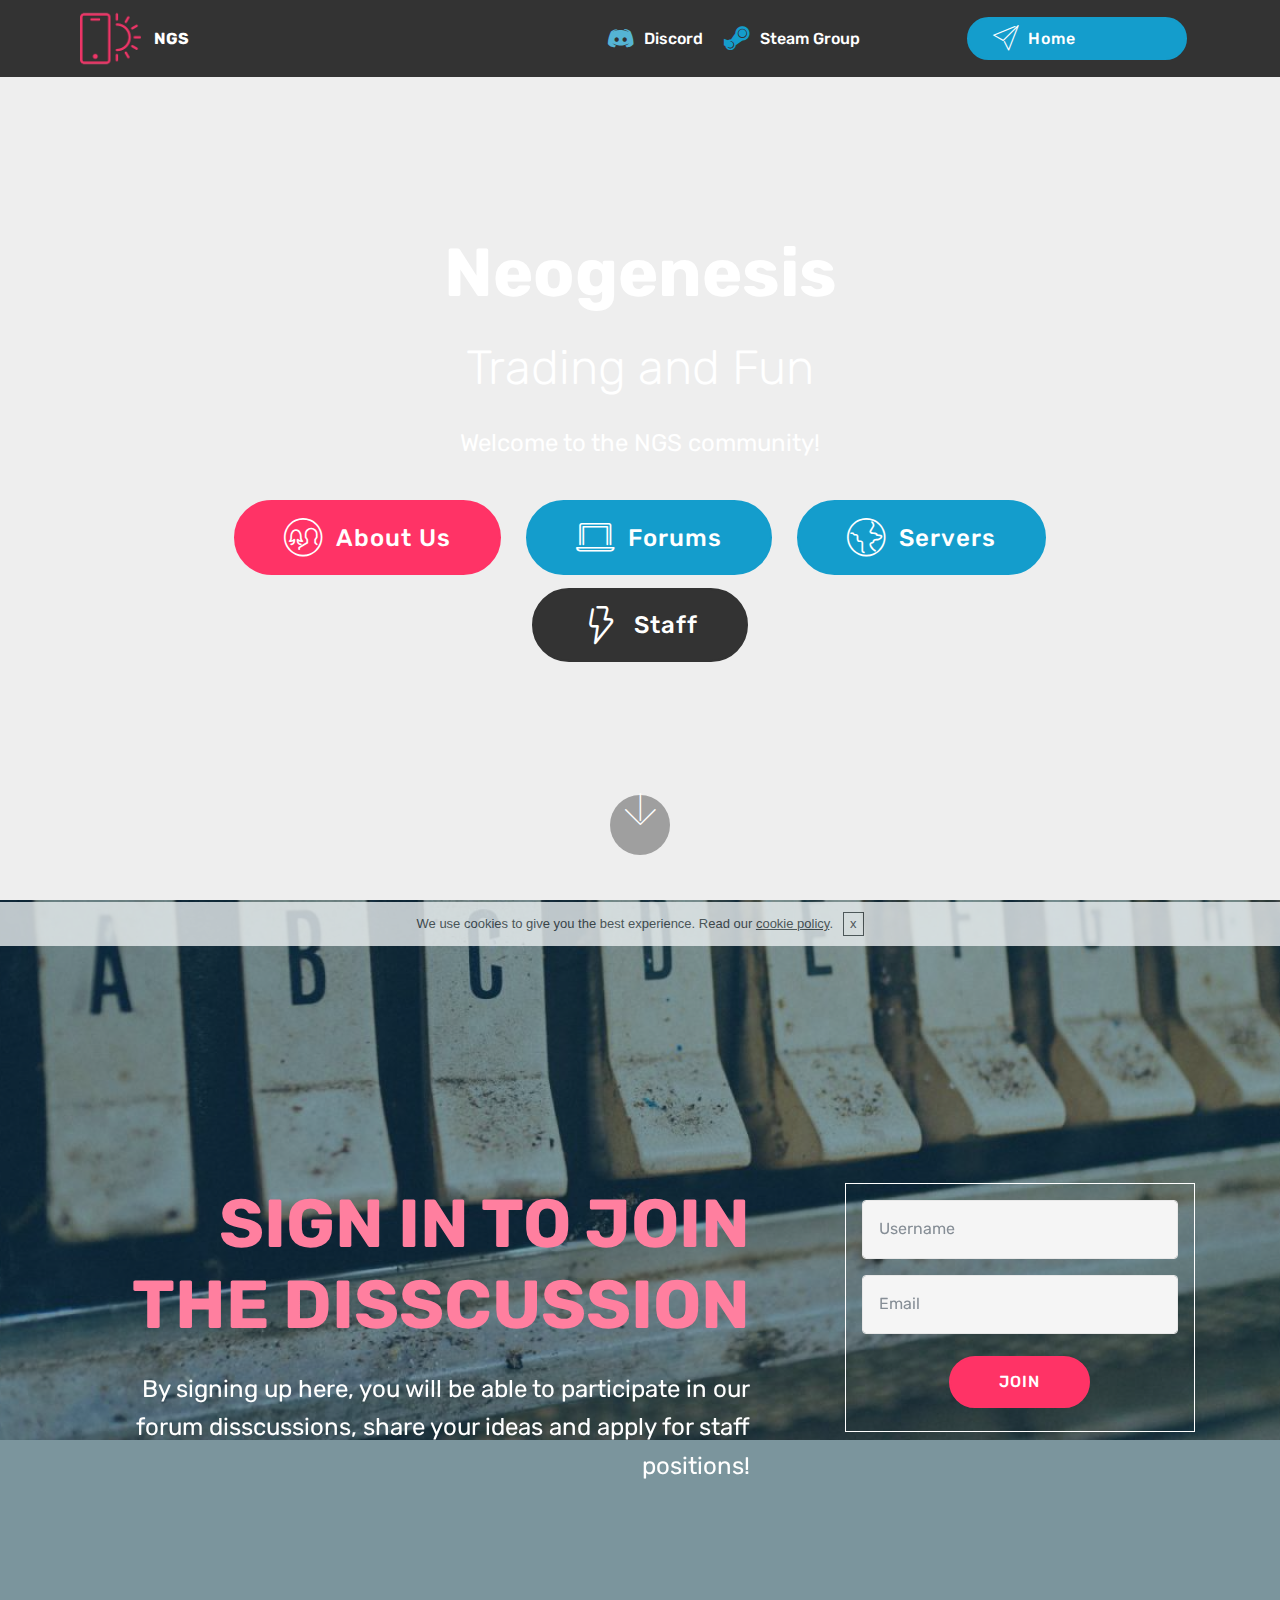
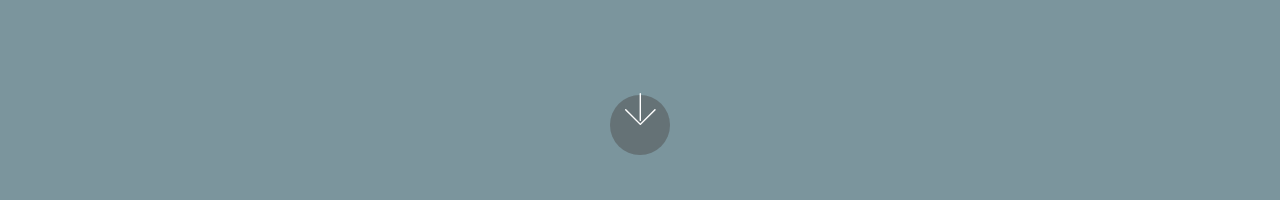
==== commit 94cf70c3: "create github pages" ====
--- a/index.html
+++ b/index.html
@@ -6,7 +6,7 @@
   <meta http-equiv="X-UA-Compatible" content="IE=edge">
   <meta name="generator" content="Mobirise v4.4.1, mobirise.com">
   <meta name="viewport" content="width=device-width, initial-scale=1">
-  <link rel="shortcut icon" href="assets/images/logo4.png" type="image/x-icon">
+  <link rel="shortcut icon" href="assets/images/logo2.png" type="image/x-icon">
   <meta name="description" content="">
   <title>Home</title>
   <link rel="stylesheet" href="assets/web/assets/mobirise-icons-bold/mobirise-icons-bold.css">
@@ -15,6 +15,8 @@
   <link rel="stylesheet" href="assets/bootstrap/css/bootstrap.min.css">
   <link rel="stylesheet" href="assets/bootstrap/css/bootstrap-grid.min.css">
   <link rel="stylesheet" href="assets/bootstrap/css/bootstrap-reboot.min.css">
+  <link rel="stylesheet" href="assets/dropdown/css/style.css">
+  <link rel="stylesheet" href="assets/socicon/css/styles.css">
   <link rel="stylesheet" href="assets/theme/css/style.css">
   <link rel="stylesheet" href="assets/mobirise/css/mbr-additional.css" type="text/css">
   
@@ -22,7 +24,45 @@
   
 </head>
 <body>
-<section class="cid-qBORp6Nc5C mbr-fullscreen" data-bg-video="https://www.youtube.com/watch?v=DgvQbaIysjw" id="header2-0" data-rv-view="31">
+<section class="menu cid-qBWtya0F8r" once="menu" id="menu1-g" data-rv-view="9">
+
+    
+
+    <nav class="navbar navbar-expand beta-menu navbar-dropdown align-items-center navbar-fixed-top navbar-toggleable-sm">
+        <button class="navbar-toggler navbar-toggler-right" type="button" data-toggle="collapse" data-target="#navbarSupportedContent" aria-controls="navbarSupportedContent" aria-expanded="false" aria-label="Toggle navigation">
+            <div class="hamburger">
+                <span></span>
+                <span></span>
+                <span></span>
+                <span></span>
+            </div>
+        </button>
+        <div class="menu-logo">
+            <div class="navbar-brand">
+                <span class="navbar-logo">
+                    <a href="https://mobirise.com">
+                         <img src="assets/images/logo2.png" alt="Mobirise" media-simple="true" style="height: 3.8rem;">
+                    </a>
+                </span>
+                <span class="navbar-caption-wrap"><a class="navbar-caption text-white display-4" href="https://mobirise.com">NGS</a></span>
+            </div>
+        </div>
+        <div class="collapse navbar-collapse" id="navbarSupportedContent">
+            <ul class="navbar-nav nav-dropdown" data-app-modern-menu="true"><li class="nav-item">
+                    <a class="nav-link link text-white display-4" href="https://discord.gg/qpXsgbb" target="_blank"><span class="socicon socicon-discord mbr-iconfont mbr-iconfont-btn" style="color: rgb(85, 180, 212);"></span>
+                        Discord</a>
+                </li>
+                <li class="nav-item">
+                    <a class="nav-link link text-white display-4" href="http://steamcommunity.com/groups/NeogenesisTrade" target="_blank"><span class="socicon socicon-steam mbr-iconfont mbr-iconfont-btn" style="color: rgb(20, 157, 204);"></span>
+                        Steam Group &nbsp; &nbsp; &nbsp; &nbsp; &nbsp; &nbsp; &nbsp; &nbsp; &nbsp; &nbsp;&nbsp;</a>
+                </li></ul>
+            <div class="navbar-buttons mbr-section-btn"><a class="btn btn-sm btn-primary display-4" href="index.html"><span class="mbri-paper-plane mbr-iconfont mbr-iconfont-btn"></span>
+                    Home &nbsp; &nbsp; &nbsp; &nbsp; &nbsp; &nbsp; &nbsp; &nbsp;&nbsp;</a></div>
+        </div>
+    </nav>
+</section>
+
+<section class="engine"><a href="https://mobirise.co/q">bootstrap slideshow</a></section><section class="cid-qBORp6Nc5C mbr-fullscreen" data-bg-video="https://www.youtube.com/watch?v=-eFScMP5Cw4" id="header2-0" data-rv-view="11">
 
     
 
@@ -32,7 +72,7 @@
         <div class="row justify-content-md-center">
             <div class="mbr-white col-md-10">
                 <h1 class="mbr-section-title mbr-bold pb-3 mbr-fonts-style display-1">Neogenesis</h1>
-                <h3 class="mbr-section-subtitle align-center mbr-light pb-3 mbr-fonts-style display-2">Trading-Raffles-Events</h3>
+                <h3 class="mbr-section-subtitle align-center mbr-light pb-3 mbr-fonts-style display-2">Trading and Fun</h3>
                 <p class="mbr-text pb-3 mbr-fonts-style display-5">Welcome to the NGS community!</p>
                 <div class="mbr-section-btn"><a class="btn btn-md btn-secondary display-5" href="https://mobirise.com"><span class="mbri-users mbr-iconfont mbr-iconfont-btn"></span>About Us</a> <a class="btn btn-md btn-primary display-5" href="https://www.neogenesisnetwork.net/forums/" target="_blank"><span class="mbri-laptop mbr-iconfont mbr-iconfont-btn"></span>Forums</a> <a class="btn btn-md btn-primary display-5" href="https://neogenesisnetwork.net"><span class="mbri-globe mbr-iconfont mbr-iconfont-btn"></span>Servers</a>  
                     <a class="btn btn-md btn-black display-5" href="page1.html"><span class="mbrib-speed mbr-iconfont mbr-iconfont-btn"></span>Staff</a></div>
@@ -46,7 +86,7 @@
     </div>
 </section>
 
-<section class="engine"><a href="https://mobirise.co/g">how to create your own website</a></section><section class="cid-qBOXjTFUwr mbr-fullscreen mbr-parallax-background" id="header15-1" data-rv-view="35">
+<section class="cid-qBOXjTFUwr mbr-fullscreen mbr-parallax-background" id="header15-1" data-rv-view="15">
 
     
 
@@ -62,7 +102,7 @@
     <div class="form-container">
         <div class="media-container-column" data-form-type="formoid">
             <div data-form-alert="" hidden="" class="align-center">Thanks for filling out the form!</div>
-            <form class="mbr-form" action="https://mobirise.com/" method="post" data-form-title="Mobirise Form"><input type="hidden" data-form-email="true" value="5CWvO3YkTpys5ltIz/y1ksoHqd5TbFXBAb5/AtXXBR9BQjByqHXTcTjVryt24SJJG+LQvoRXG45bu/GmLtfCZAOa2pvLM4sa5EBd6tN7/o9iIPrwuvB67OzVv0aUi5D+">
+            <form class="mbr-form" action="https://mobirise.com/" method="post" data-form-title="Mobirise Form"><input type="hidden" data-form-email="true" value="HjyKs1IsXOa483LVSF/M0ScJrzXpnphepG8zr7AoNLf+HZgzmIJ38y2GVtgq3gQWhfAID1RLAdzxt2j0jNVZt1bv0Hn2+vfBLd+iTxzvAyX5G3134H8Fsrd0QhbYgs4L">
                 <div data-for="name">
                     <div class="form-group">
                         <input type="text" class="form-control px-3" name="name" data-form-field="Name" placeholder="Username" required="" id="name-header15-1">
@@ -94,13 +134,18 @@
   <script src="assets/tether/tether.min.js"></script>
   <script src="assets/popper/popper.min.js"></script>
   <script src="assets/bootstrap/js/bootstrap.min.js"></script>
-  <script src="assets/smooth-scroll/smooth-scroll.js"></script>
+  <script src="assets/cookies-alert-plugin/cookies-alert-core.js"></script>
+  <script src="assets/cookies-alert-plugin/cookies-alert-script.js"></script>
+  <script src="assets/dropdown/js/script.min.js"></script>
+  <script src="assets/touch-swipe/jquery.touch-swipe.min.js"></script>
   <script src="assets/jquery-mb-vimeo_player/jquery.mb.vimeo_player.js"></script>
   <script src="assets/jarallax/jarallax.min.js"></script>
+  <script src="assets/smooth-scroll/smooth-scroll.js"></script>
   <script src="assets/jquery-mb-ytplayer/jquery.mb.ytplayer.min.js"></script>
   <script src="assets/theme/js/script.js"></script>
   <script src="assets/formoid/formoid.min.js"></script>
   
   
-</body>
+<input name="cookieData" type="hidden" data-cookie-text="We use cookies to give you the best experience. Read our <a href='privacy.html'>cookie policy</a>.">
+  </body>
 </html>--- a/assets/dropdown/css/style.css
+++ b/assets/dropdown/css/style.css
@@ -0,0 +1,265 @@
+.navbar-dropdown {
+  left: 0;
+  padding: 0;
+  position: absolute;
+  right: 0;
+  top: 0;
+  transition: all 0.45s ease;
+  z-index: 1030;
+  background: #282828; }
+  .navbar-dropdown .navbar-logo {
+    margin-right: 0.8rem;
+    transition: margin 0.3s ease-in-out;
+    vertical-align: middle; }
+    .navbar-dropdown .navbar-logo img {
+      height: 3.125rem;
+      transition: all 0.3s ease-in-out; }
+    .navbar-dropdown .navbar-logo.mbr-iconfont {
+      font-size: 3.125rem;
+      line-height: 3.125rem; }
+  .navbar-dropdown .navbar-caption {
+    font-weight: 700;
+    white-space: normal;
+    vertical-align: -4px;
+    line-height: 3.125rem !important; }
+    .navbar-dropdown .navbar-caption, .navbar-dropdown .navbar-caption:hover {
+      color: inherit;
+      text-decoration: none; }
+  .navbar-dropdown .mbr-iconfont + .navbar-caption {
+    vertical-align: -1px; }
+  .navbar-dropdown.navbar-fixed-top {
+    position: fixed; }
+  .navbar-dropdown .navbar-brand span {
+    vertical-align: -4px; }
+  .navbar-dropdown.bg-color.transparent {
+    background: none; }
+  .navbar-dropdown.navbar-short .navbar-brand {
+    padding: 0.625rem 0; }
+    .navbar-dropdown.navbar-short .navbar-brand span {
+      vertical-align: -1px; }
+  .navbar-dropdown.navbar-short .navbar-caption {
+    line-height: 2.375rem !important;
+    vertical-align: -2px; }
+  .navbar-dropdown.navbar-short .navbar-logo {
+    margin-right: 0.5rem; }
+    .navbar-dropdown.navbar-short .navbar-logo img {
+      height: 2.375rem; }
+    .navbar-dropdown.navbar-short .navbar-logo.mbr-iconfont {
+      font-size: 2.375rem;
+      line-height: 2.375rem; }
+  .navbar-dropdown.navbar-short .mbr-table-cell {
+    height: 3.625rem; }
+  .navbar-dropdown .navbar-close {
+    left: 0.6875rem;
+    position: fixed;
+    top: 0.75rem;
+    z-index: 1000; }
+  .navbar-dropdown .hamburger-icon {
+    content: "";
+    display: inline-block;
+    vertical-align: middle;
+    width: 16px;
+    -webkit-box-shadow: 0 -6px 0 1px #282828,0 0 0 1px #282828,0 6px 0 1px #282828;
+    -moz-box-shadow: 0 -6px 0 1px #282828,0 0 0 1px #282828,0 6px 0 1px #282828;
+    box-shadow: 0 -6px 0 1px #282828,0 0 0 1px #282828,0 6px 0 1px #282828; }
+
+.dropdown-menu .dropdown-toggle[data-toggle="dropdown-submenu"]::after {
+  border-bottom: 0.35em solid transparent;
+  border-left: 0.35em solid;
+  border-right: 0;
+  border-top: 0.35em solid transparent;
+  margin-left: 0.3rem; }
+
+.dropdown-menu .dropdown-item:focus {
+  outline: 0; }
+
+.nav-dropdown {
+  font-size: 0.75rem;
+  font-weight: 500;
+  height: auto !important; }
+  .nav-dropdown .nav-btn {
+    padding-left: 1rem; }
+  .nav-dropdown .link {
+    margin: .667em 1.667em;
+    font-weight: 500;
+    padding: 0;
+    transition: color .2s ease-in-out; }
+    .nav-dropdown .link.dropdown-toggle {
+      margin-right: 2.583em; }
+      .nav-dropdown .link.dropdown-toggle::after {
+        margin-left: .25rem;
+        border-top: 0.35em solid;
+        border-right: 0.35em solid transparent;
+        border-left: 0.35em solid transparent;
+        border-bottom: 0; }
+      .nav-dropdown .link.dropdown-toggle[aria-expanded="true"] {
+        margin: 0;
+        padding: 0.667em 3.263em  0.667em 1.667em; }
+  .nav-dropdown .link::after,
+  .nav-dropdown .dropdown-item::after {
+    color: inherit; }
+  .nav-dropdown .btn {
+    font-size: 0.75rem;
+    font-weight: 700;
+    letter-spacing: 0;
+    margin-bottom: 0;
+    padding-left: 1.25rem;
+    padding-right: 1.25rem; }
+  .nav-dropdown .dropdown-menu {
+    border-radius: 0;
+    border: 0;
+    left: 0;
+    margin: 0;
+    padding-bottom: 1.25rem;
+    padding-top: 1.25rem;
+    position: relative; }
+  .nav-dropdown .dropdown-submenu {
+    margin-left: 0.125rem;
+    top: 0; }
+  .nav-dropdown .dropdown-item {
+    font-weight: 500;
+    line-height: 2;
+    padding: 0.3846em 4.615em 0.3846em 1.5385em;
+    position: relative;
+    transition: color .2s ease-in-out, background-color .2s ease-in-out; }
+    .nav-dropdown .dropdown-item::after {
+      margin-top: -0.3077em;
+      position: absolute;
+      right: 1.1538em;
+      top: 50%; }
+    .nav-dropdown .dropdown-item:focus, .nav-dropdown .dropdown-item:hover {
+      background: none; }
+
+@media (max-width: 767px) {
+  .nav-dropdown.navbar-toggleable-sm {
+    bottom: 0;
+    display: none;
+    left: 0;
+    overflow-x: hidden;
+    position: fixed;
+    top: 0;
+    transform: translateX(-100%);
+    -ms-transform: translateX(-100%);
+    -webkit-transform: translateX(-100%);
+    width: 18.75rem;
+    z-index: 999; } }
+.nav-dropdown.navbar-toggleable-xl {
+  bottom: 0;
+  display: none;
+  left: 0;
+  overflow-x: hidden;
+  position: fixed;
+  top: 0;
+  transform: translateX(-100%);
+  -ms-transform: translateX(-100%);
+  -webkit-transform: translateX(-100%);
+  width: 18.75rem;
+  z-index: 999; }
+
+.nav-dropdown-sm {
+  display: block !important;
+  overflow-x: hidden;
+  overflow: auto;
+  padding-top: 3.875rem; }
+  .nav-dropdown-sm::after {
+    content: "";
+    display: block;
+    height: 3rem;
+    width: 100%; }
+  .nav-dropdown-sm.collapse.in ~ .navbar-close {
+    display: block !important; }
+  .nav-dropdown-sm.collapsing, .nav-dropdown-sm.collapse.in {
+    transform: translateX(0);
+    -ms-transform: translateX(0);
+    -webkit-transform: translateX(0);
+    transition: all 0.25s ease-out;
+    -webkit-transition: all 0.25s ease-out;
+    background: #282828; }
+  .nav-dropdown-sm.collapsing[aria-expanded="false"] {
+    transform: translateX(-100%);
+    -ms-transform: translateX(-100%);
+    -webkit-transform: translateX(-100%); }
+  .nav-dropdown-sm .nav-item {
+    display: block;
+    margin-left: 0 !important;
+    padding-left: 0; }
+  .nav-dropdown-sm .link,
+  .nav-dropdown-sm .dropdown-item {
+    border-top: 1px dotted rgba(255, 255, 255, 0.1);
+    font-size: 0.8125rem;
+    line-height: 1.6;
+    margin: 0 !important;
+    padding: 0.875rem 2.4rem 0.875rem 1.5625rem !important;
+    position: relative;
+    white-space: normal; }
+    .nav-dropdown-sm .link:focus, .nav-dropdown-sm .link:hover,
+    .nav-dropdown-sm .dropdown-item:focus,
+    .nav-dropdown-sm .dropdown-item:hover {
+      background: rgba(0, 0, 0, 0.2) !important;
+      color: #c0a375; }
+  .nav-dropdown-sm .nav-btn {
+    position: relative;
+    padding: 1.5625rem 1.5625rem 0 1.5625rem; }
+    .nav-dropdown-sm .nav-btn::before {
+      border-top: 1px dotted rgba(255, 255, 255, 0.1);
+      content: "";
+      left: 0;
+      position: absolute;
+      top: 0;
+      width: 100%; }
+    .nav-dropdown-sm .nav-btn + .nav-btn {
+      padding-top: 0.625rem; }
+      .nav-dropdown-sm .nav-btn + .nav-btn::before {
+        display: none; }
+  .nav-dropdown-sm .btn {
+    padding: 0.625rem 0; }
+  .nav-dropdown-sm .dropdown-toggle[data-toggle="dropdown-submenu"]::after {
+    margin-left: .25rem;
+    border-top: 0.35em solid;
+    border-right: 0.35em solid transparent;
+    border-left: 0.35em solid transparent;
+    border-bottom: 0; }
+  .nav-dropdown-sm .dropdown-toggle[data-toggle="dropdown-submenu"][aria-expanded="true"]::after {
+    border-top: 0;
+    border-right: 0.35em solid transparent;
+    border-left: 0.35em solid transparent;
+    border-bottom: 0.35em solid; }
+  .nav-dropdown-sm .dropdown-menu {
+    margin: 0;
+    padding: 0;
+    position: relative;
+    top: 0;
+    left: 0;
+    width: 100%;
+    border: 0;
+    float: none;
+    border-radius: 0;
+    background: none; }
+  .nav-dropdown-sm .dropdown-submenu {
+    left: 100%;
+    margin-left: 0.125rem;
+    margin-top: -1.25rem;
+    top: 0; }
+
+.navbar-toggleable-sm .nav-dropdown .dropdown-menu {
+  position: absolute; }
+
+.navbar-toggleable-sm .nav-dropdown .dropdown-submenu {
+  left: 100%;
+  margin-left: 0.125rem;
+  margin-top: -1.25rem;
+  top: 0; }
+
+.navbar-toggleable-sm.opened .nav-dropdown .dropdown-menu {
+  position: relative; }
+
+.navbar-toggleable-sm.opened .nav-dropdown .dropdown-submenu {
+  left: 0;
+  margin-left: 00rem;
+  margin-top: 0rem;
+  top: 0; }
+
+.is-builder .nav-dropdown.collapsing {
+  transition: none !important; }
+
+/*# sourceMappingURL=style.css.map */
--- a/assets/socicon/css/styles.css
+++ b/assets/socicon/css/styles.css
@@ -0,0 +1,544 @@
+@charset "UTF-8";
+
+@font-face {
+  font-family: "socicon";
+  src:url("../fonts/socicon.eot");
+  src:url("../fonts/socicon.eot?#iefix") format("embedded-opentype"),
+    url("../fonts/socicon.woff") format("woff"),
+    url("../fonts/socicon.ttf") format("truetype"),
+    url("../fonts/socicon.svg#socicon") format("svg");
+  font-weight: normal;
+  font-style: normal;
+
+}
+
+[data-icon]:before {
+  font-family: "socicon" !important;
+  content: attr(data-icon);
+  font-style: normal !important;
+  font-weight: normal !important;
+  font-variant: normal !important;
+  text-transform: none !important;
+  speak: none;
+  line-height: 1;
+  -webkit-font-smoothing: antialiased;
+  -moz-osx-font-smoothing: grayscale;
+}
+
+[class^="socicon-"]:before,
+[class*=" socicon-"]:before {
+  font-family: "socicon" !important;
+  font-style: normal !important;
+  font-weight: normal !important;
+  font-variant: normal !important;
+  text-transform: none !important;
+  speak: none;
+  line-height: 1;
+  -webkit-font-smoothing: antialiased;
+  -moz-osx-font-smoothing: grayscale;
+}
+
+.socicon-modelmayhem:before {
+  content: "\e000";
+}
+.socicon-mixcloud:before {
+  content: "\e001";
+}
+.socicon-drupal:before {
+  content: "\e002";
+}
+.socicon-swarm:before {
+  content: "\e003";
+}
+.socicon-istock:before {
+  content: "\e004";
+}
+.socicon-yammer:before {
+  content: "\e005";
+}
+.socicon-ello:before {
+  content: "\e006";
+}
+.socicon-stackoverflow:before {
+  content: "\e007";
+}
+.socicon-persona:before {
+  content: "\e008";
+}
+.socicon-triplej:before {
+  content: "\e009";
+}
+.socicon-houzz:before {
+  content: "\e00a";
+}
+.socicon-rss:before {
+  content: "\e00b";
+}
+.socicon-paypal:before {
+  content: "\e00c";
+}
+.socicon-odnoklassniki:before {
+  content: "\e00d";
+}
+.socicon-airbnb:before {
+  content: "\e00e";
+}
+.socicon-periscope:before {
+  content: "\e00f";
+}
+.socicon-outlook:before {
+  content: "\e010";
+}
+.socicon-coderwall:before {
+  content: "\e011";
+}
+.socicon-tripadvisor:before {
+  content: "\e012";
+}
+.socicon-appnet:before {
+  content: "\e013";
+}
+.socicon-goodreads:before {
+  content: "\e014";
+}
+.socicon-tripit:before {
+  content: "\e015";
+}
+.socicon-lanyrd:before {
+  content: "\e016";
+}
+.socicon-slideshare:before {
+  content: "\e017";
+}
+.socicon-buffer:before {
+  content: "\e018";
+}
+.socicon-disqus:before {
+  content: "\e019";
+}
+.socicon-vkontakte:before {
+  content: "\e01a";
+}
+.socicon-whatsapp:before {
+  content: "\e01b";
+}
+.socicon-patreon:before {
+  content: "\e01c";
+}
+.socicon-storehouse:before {
+  content: "\e01d";
+}
+.socicon-pocket:before {
+  content: "\e01e";
+}
+.socicon-mail:before {
+  content: "\e01f";
+}
+.socicon-blogger:before {
+  content: "\e020";
+}
+.socicon-technorati:before {
+  content: "\e021";
+}
+.socicon-reddit:before {
+  content: "\e022";
+}
+.socicon-dribbble:before {
+  content: "\e023";
+}
+.socicon-stumbleupon:before {
+  content: "\e024";
+}
+.socicon-digg:before {
+  content: "\e025";
+}
+.socicon-envato:before {
+  content: "\e026";
+}
+.socicon-behance:before {
+  content: "\e027";
+}
+.socicon-delicious:before {
+  content: "\e028";
+}
+.socicon-deviantart:before {
+  content: "\e029";
+}
+.socicon-forrst:before {
+  content: "\e02a";
+}
+.socicon-play:before {
+  content: "\e02b";
+}
+.socicon-zerply:before {
+  content: "\e02c";
+}
+.socicon-wikipedia:before {
+  content: "\e02d";
+}
+.socicon-apple:before {
+  content: "\e02e";
+}
+.socicon-flattr:before {
+  content: "\e02f";
+}
+.socicon-github:before {
+  content: "\e030";
+}
+.socicon-renren:before {
+  content: "\e031";
+}
+.socicon-friendfeed:before {
+  content: "\e032";
+}
+.socicon-newsvine:before {
+  content: "\e033";
+}
+.socicon-identica:before {
+  content: "\e034";
+}
+.socicon-bebo:before {
+  content: "\e035";
+}
+.socicon-zynga:before {
+  content: "\e036";
+}
+.socicon-steam:before {
+  content: "\e037";
+}
+.socicon-xbox:before {
+  content: "\e038";
+}
+.socicon-windows:before {
+  content: "\e039";
+}
+.socicon-qq:before {
+  content: "\e03a";
+}
+.socicon-douban:before {
+  content: "\e03b";
+}
+.socicon-meetup:before {
+  content: "\e03c";
+}
+.socicon-playstation:before {
+  content: "\e03d";
+}
+.socicon-android:before {
+  content: "\e03e";
+}
+.socicon-snapchat:before {
+  content: "\e03f";
+}
+.socicon-twitter:before {
+  content: "\e040";
+}
+.socicon-facebook:before {
+  content: "\e041";
+}
+.socicon-googleplus:before {
+  content: "\e042";
+}
+.socicon-pinterest:before {
+  content: "\e043";
+}
+.socicon-foursquare:before {
+  content: "\e044";
+}
+.socicon-yahoo:before {
+  content: "\e045";
+}
+.socicon-skype:before {
+  content: "\e046";
+}
+.socicon-yelp:before {
+  content: "\e047";
+}
+.socicon-feedburner:before {
+  content: "\e048";
+}
+.socicon-linkedin:before {
+  content: "\e049";
+}
+.socicon-viadeo:before {
+  content: "\e04a";
+}
+.socicon-xing:before {
+  content: "\e04b";
+}
+.socicon-myspace:before {
+  content: "\e04c";
+}
+.socicon-soundcloud:before {
+  content: "\e04d";
+}
+.socicon-spotify:before {
+  content: "\e04e";
+}
+.socicon-grooveshark:before {
+  content: "\e04f";
+}
+.socicon-lastfm:before {
+  content: "\e050";
+}
+.socicon-youtube:before {
+  content: "\e051";
+}
+.socicon-vimeo:before {
+  content: "\e052";
+}
+.socicon-dailymotion:before {
+  content: "\e053";
+}
+.socicon-vine:before {
+  content: "\e054";
+}
+.socicon-flickr:before {
+  content: "\e055";
+}
+.socicon-500px:before {
+  content: "\e056";
+}
+.socicon-wordpress:before {
+  content: "\e058";
+}
+.socicon-tumblr:before {
+  content: "\e059";
+}
+.socicon-twitch:before {
+  content: "\e05a";
+}
+.socicon-8tracks:before {
+  content: "\e05b";
+}
+.socicon-amazon:before {
+  content: "\e05c";
+}
+.socicon-icq:before {
+  content: "\e05d";
+}
+.socicon-smugmug:before {
+  content: "\e05e";
+}
+.socicon-ravelry:before {
+  content: "\e05f";
+}
+.socicon-weibo:before {
+  content: "\e060";
+}
+.socicon-baidu:before {
+  content: "\e061";
+}
+.socicon-angellist:before {
+  content: "\e062";
+}
+.socicon-ebay:before {
+  content: "\e063";
+}
+.socicon-imdb:before {
+  content: "\e064";
+}
+.socicon-stayfriends:before {
+  content: "\e065";
+}
+.socicon-residentadvisor:before {
+  content: "\e066";
+}
+.socicon-google:before {
+  content: "\e067";
+}
+.socicon-yandex:before {
+  content: "\e068";
+}
+.socicon-sharethis:before {
+  content: "\e069";
+}
+.socicon-bandcamp:before {
+  content: "\e06a";
+}
+.socicon-itunes:before {
+  content: "\e06b";
+}
+.socicon-deezer:before {
+  content: "\e06c";
+}
+.socicon-telegram:before {
+  content: "\e06e";
+}
+.socicon-openid:before {
+  content: "\e06f";
+}
+.socicon-amplement:before {
+  content: "\e070";
+}
+.socicon-viber:before {
+  content: "\e071";
+}
+.socicon-zomato:before {
+  content: "\e072";
+}
+.socicon-draugiem:before {
+  content: "\e074";
+}
+.socicon-endomodo:before {
+  content: "\e075";
+}
+.socicon-filmweb:before {
+  content: "\e076";
+}
+.socicon-stackexchange:before {
+  content: "\e077";
+}
+.socicon-wykop:before {
+  content: "\e078";
+}
+.socicon-teamspeak:before {
+  content: "\e079";
+}
+.socicon-teamviewer:before {
+  content: "\e07a";
+}
+.socicon-ventrilo:before {
+  content: "\e07b";
+}
+.socicon-younow:before {
+  content: "\e07c";
+}
+.socicon-raidcall:before {
+  content: "\e07d";
+}
+.socicon-mumble:before {
+  content: "\e07e";
+}
+.socicon-medium:before {
+  content: "\e06d";
+}
+.socicon-bebee:before {
+  content: "\e07f";
+}
+.socicon-hitbox:before {
+  content: "\e080";
+}
+.socicon-reverbnation:before {
+  content: "\e081";
+}
+.socicon-formulr:before {
+  content: "\e082";
+}
+.socicon-instagram:before {
+  content: "\e057";
+}
+.socicon-battlenet:before {
+  content: "\e083";
+}
+.socicon-chrome:before {
+  content: "\e084";
+}
+.socicon-discord:before {
+  content: "\e086";
+}
+.socicon-issuu:before {
+  content: "\e087";
+}
+.socicon-macos:before {
+  content: "\e088";
+}
+.socicon-firefox:before {
+  content: "\e089";
+}
+.socicon-opera:before {
+  content: "\e08d";
+}
+.socicon-keybase:before {
+  content: "\e090";
+}
+.socicon-alliance:before {
+  content: "\e091";
+}
+.socicon-livejournal:before {
+  content: "\e092";
+}
+.socicon-googlephotos:before {
+  content: "\e093";
+}
+.socicon-horde:before {
+  content: "\e094";
+}
+.socicon-etsy:before {
+  content: "\e095";
+}
+.socicon-zapier:before {
+  content: "\e096";
+}
+.socicon-google-scholar:before {
+  content: "\e097";
+}
+.socicon-researchgate:before {
+  content: "\e098";
+}
+.socicon-wechat:before {
+  content: "\e099";
+}
+.socicon-strava:before {
+  content: "\e09a";
+}
+.socicon-line:before {
+  content: "\e09b";
+}
+.socicon-lyft:before {
+  content: "\e09c";
+}
+.socicon-uber:before {
+  content: "\e09d";
+}
+.socicon-songkick:before {
+  content: "\e09e";
+}
+.socicon-viewbug:before {
+  content: "\e09f";
+}
+.socicon-googlegroups:before {
+  content: "\e0a0";
+}
+.socicon-quora:before {
+  content: "\e073";
+}
+.socicon-diablo:before {
+  content: "\e085";
+}
+.socicon-blizzard:before {
+  content: "\e0a1";
+}
+.socicon-hearthstone:before {
+  content: "\e08b";
+}
+.socicon-heroes:before {
+  content: "\e08a";
+}
+.socicon-overwatch:before {
+  content: "\e08c";
+}
+.socicon-warcraft:before {
+  content: "\e08e";
+}
+.socicon-starcraft:before {
+  content: "\e08f";
+}
+.socicon-beam:before {
+  content: "\e0a2";
+}
+.socicon-curse:before {
+  content: "\e0a3";
+}
+.socicon-player:before {
+  content: "\e0a4";
+}
+.socicon-streamjar:before {
+  content: "\e0a5";
+}
+.socicon-nintendo:before {
+  content: "\e0a6";
+}
+.socicon-hellocoton:before {
+  content: "\e0a7";
+}
--- a/assets/mobirise/css/mbr-additional.css
+++ b/assets/mobirise/css/mbr-additional.css
@@ -1337,6 +1337,383 @@
   height: auto;
   min-height: 100vh;
 }
+.cid-qBWtya0F8r .navbar {
+  padding: .5rem 0;
+  background: #333333;
+  transition: none;
+  min-height: 77px;
+}
+.cid-qBWtya0F8r .navbar-dropdown.bg-color.transparent.opened {
+  background: #333333;
+}
+.cid-qBWtya0F8r a {
+  font-style: normal;
+}
+.cid-qBWtya0F8r .nav-item span {
+  padding-right: 0.4em;
+  line-height: 0.5em;
+  vertical-align: text-bottom;
+  position: relative;
+  text-decoration: none;
+}
+.cid-qBWtya0F8r .nav-item a {
+  display: flex;
+  align-items: center;
+  justify-content: center;
+  padding: 0.7rem 0 !important;
+  margin: 0rem .65rem !important;
+}
+.cid-qBWtya0F8r .nav-item:focus,
+.cid-qBWtya0F8r .nav-link:focus {
+  outline: none;
+}
+.cid-qBWtya0F8r .btn {
+  padding: 0.4rem 1.5rem;
+  display: inline-flex;
+  align-items: center;
+}
+.cid-qBWtya0F8r .btn .mbr-iconfont {
+  font-size: 1.6rem;
+}
+.cid-qBWtya0F8r .menu-logo {
+  margin-right: auto;
+}
+.cid-qBWtya0F8r .menu-logo .navbar-brand {
+  display: flex;
+  margin-left: 5rem;
+  padding: 0;
+  transition: padding .2s;
+  min-height: 3.8rem;
+  align-items: center;
+}
+.cid-qBWtya0F8r .menu-logo .navbar-brand .navbar-caption-wrap {
+  display: -webkit-flex;
+  -webkit-align-items: center;
+  align-items: center;
+  word-break: break-word;
+  min-width: 7rem;
+  margin: .3rem 0;
+}
+.cid-qBWtya0F8r .menu-logo .navbar-brand .navbar-caption-wrap .navbar-caption {
+  line-height: 1.2rem !important;
+  padding-right: 2rem;
+}
+.cid-qBWtya0F8r .menu-logo .navbar-brand .navbar-logo {
+  font-size: 4rem;
+  transition: font-size 0.25s;
+}
+.cid-qBWtya0F8r .menu-logo .navbar-brand .navbar-logo img {
+  display: flex;
+}
+.cid-qBWtya0F8r .menu-logo .navbar-brand .navbar-logo .mbr-iconfont {
+  transition: font-size 0.25s;
+}
+.cid-qBWtya0F8r .navbar-toggleable-sm .navbar-collapse {
+  justify-content: flex-end;
+  -webkit-justify-content: flex-end;
+  padding-right: 5rem;
+  width: auto;
+}
+.cid-qBWtya0F8r .navbar-toggleable-sm .navbar-collapse .navbar-nav {
+  flex-wrap: wrap;
+  -webkit-flex-wrap: wrap;
+  padding-left: 0;
+}
+.cid-qBWtya0F8r .navbar-toggleable-sm .navbar-collapse .navbar-nav .nav-item {
+  -webkit-align-self: center;
+  align-self: center;
+}
+.cid-qBWtya0F8r .navbar-toggleable-sm .navbar-collapse .navbar-buttons {
+  padding-left: 0;
+  padding-bottom: 0;
+}
+.cid-qBWtya0F8r .dropdown .dropdown-menu {
+  background: #333333;
+  display: none;
+  position: absolute;
+  min-width: 5rem;
+  padding-top: 1.4rem;
+  padding-bottom: 1.4rem;
+  text-align: left;
+}
+.cid-qBWtya0F8r .dropdown .dropdown-menu .dropdown-item {
+  width: auto;
+  padding: 0.235em 1.5385em 0.235em 1.5385em !important;
+}
+.cid-qBWtya0F8r .dropdown .dropdown-menu .dropdown-item::after {
+  right: 0.5rem;
+}
+.cid-qBWtya0F8r .dropdown .dropdown-menu .dropdown-submenu {
+  margin: 0;
+}
+.cid-qBWtya0F8r .dropdown.open > .dropdown-menu {
+  display: block;
+}
+.cid-qBWtya0F8r .navbar-toggleable-sm.opened:after {
+  position: absolute;
+  width: 100vw;
+  height: 100vh;
+  content: '';
+  background-color: rgba(0, 0, 0, 0.1);
+  left: 0;
+  bottom: 0;
+  transform: translateY(100%);
+  -webkit-transform: translateY(100%);
+  z-index: 1000;
+}
+.cid-qBWtya0F8r .navbar.navbar-short {
+  min-height: 60px;
+  transition: all .2s;
+}
+.cid-qBWtya0F8r .navbar.navbar-short .navbar-toggler-right {
+  top: 20px;
+}
+.cid-qBWtya0F8r .navbar.navbar-short .navbar-logo a {
+  font-size: 2.5rem !important;
+  line-height: 2.5rem;
+  transition: font-size 0.25s;
+}
+.cid-qBWtya0F8r .navbar.navbar-short .navbar-logo a .mbr-iconfont {
+  font-size: 2.5rem !important;
+}
+.cid-qBWtya0F8r .navbar.navbar-short .navbar-logo a img {
+  height: 3rem !important;
+}
+.cid-qBWtya0F8r .navbar.navbar-short .navbar-brand {
+  min-height: 3rem;
+}
+.cid-qBWtya0F8r button.navbar-toggler {
+  width: 31px;
+  height: 18px;
+  cursor: pointer;
+  transition: all .2s;
+  top: 1.5rem;
+  right: 1rem;
+}
+.cid-qBWtya0F8r button.navbar-toggler:focus {
+  outline: none;
+}
+.cid-qBWtya0F8r button.navbar-toggler .hamburger span {
+  position: absolute;
+  right: 0;
+  width: 30px;
+  height: 2px;
+  border-right: 5px;
+  background-color: #ffffff;
+}
+.cid-qBWtya0F8r button.navbar-toggler .hamburger span:nth-child(1) {
+  top: 0;
+  transition: all .2s;
+}
+.cid-qBWtya0F8r button.navbar-toggler .hamburger span:nth-child(2) {
+  top: 8px;
+  transition: all .15s;
+}
+.cid-qBWtya0F8r button.navbar-toggler .hamburger span:nth-child(3) {
+  top: 8px;
+  transition: all .15s;
+}
+.cid-qBWtya0F8r button.navbar-toggler .hamburger span:nth-child(4) {
+  top: 16px;
+  transition: all .2s;
+}
+.cid-qBWtya0F8r nav.opened .hamburger span:nth-child(1) {
+  top: 8px;
+  width: 0;
+  opacity: 0;
+  right: 50%;
+  transition: all .2s;
+}
+.cid-qBWtya0F8r nav.opened .hamburger span:nth-child(2) {
+  -webkit-transform: rotate(45deg);
+  transform: rotate(45deg);
+  transition: all .25s;
+}
+.cid-qBWtya0F8r nav.opened .hamburger span:nth-child(3) {
+  -webkit-transform: rotate(-45deg);
+  transform: rotate(-45deg);
+  transition: all .25s;
+}
+.cid-qBWtya0F8r nav.opened .hamburger span:nth-child(4) {
+  top: 8px;
+  width: 0;
+  opacity: 0;
+  right: 50%;
+  transition: all .2s;
+}
+.cid-qBWtya0F8r .collapsed.navbar-expand {
+  flex-direction: column;
+}
+.cid-qBWtya0F8r .collapsed .btn {
+  display: flex;
+}
+.cid-qBWtya0F8r .collapsed .navbar-collapse {
+  display: none !important;
+  padding-right: 0 !important;
+}
+.cid-qBWtya0F8r .collapsed .navbar-collapse.collapsing,
+.cid-qBWtya0F8r .collapsed .navbar-collapse.show {
+  display: block !important;
+}
+.cid-qBWtya0F8r .collapsed .navbar-collapse.collapsing .navbar-nav,
+.cid-qBWtya0F8r .collapsed .navbar-collapse.show .navbar-nav {
+  display: block;
+  text-align: center;
+}
+.cid-qBWtya0F8r .collapsed .navbar-collapse.collapsing .navbar-nav .nav-item,
+.cid-qBWtya0F8r .collapsed .navbar-collapse.show .navbar-nav .nav-item {
+  clear: both;
+}
+.cid-qBWtya0F8r .collapsed .navbar-collapse.collapsing .navbar-buttons,
+.cid-qBWtya0F8r .collapsed .navbar-collapse.show .navbar-buttons {
+  text-align: center;
+}
+.cid-qBWtya0F8r .collapsed .navbar-collapse.collapsing .navbar-buttons:last-child,
+.cid-qBWtya0F8r .collapsed .navbar-collapse.show .navbar-buttons:last-child {
+  margin-bottom: 1rem;
+}
+.cid-qBWtya0F8r .collapsed button.navbar-toggler {
+  display: block;
+}
+.cid-qBWtya0F8r .collapsed .navbar-brand {
+  margin-left: 1rem !important;
+}
+.cid-qBWtya0F8r .collapsed .navbar-toggleable-sm {
+  flex-direction: column;
+  -webkit-flex-direction: column;
+}
+.cid-qBWtya0F8r .collapsed .dropdown .dropdown-menu {
+  width: 100%;
+  text-align: center;
+  position: relative;
+  opacity: 0;
+  display: block;
+  height: 0;
+  visibility: hidden;
+  padding: 0;
+  transition-duration: .5s;
+  transition-property: opacity,padding,height;
+}
+.cid-qBWtya0F8r .collapsed .dropdown.open > .dropdown-menu {
+  position: relative;
+  opacity: 1;
+  height: auto;
+  padding: 1.4rem 0;
+  visibility: visible;
+}
+.cid-qBWtya0F8r .collapsed .dropdown .dropdown-submenu {
+  left: 0;
+  text-align: center;
+  width: 100%;
+}
+.cid-qBWtya0F8r .collapsed .dropdown .dropdown-toggle[data-toggle="dropdown-submenu"]::after {
+  margin-top: 0;
+  position: inherit;
+  right: 0;
+  top: 50%;
+  display: inline-block;
+  width: 0;
+  height: 0;
+  margin-left: .3em;
+  vertical-align: middle;
+  content: "";
+  border-top: .30em solid;
+  border-right: .30em solid transparent;
+  border-left: .30em solid transparent;
+}
+@media (max-width: 991px) {
+  .cid-qBWtya0F8r .navbar-expand {
+    flex-direction: column;
+  }
+  .cid-qBWtya0F8r img {
+    height: 3.8rem !important;
+  }
+  .cid-qBWtya0F8r .btn {
+    display: flex;
+  }
+  .cid-qBWtya0F8r button.navbar-toggler {
+    display: block;
+  }
+  .cid-qBWtya0F8r .navbar-brand {
+    margin-left: 1rem !important;
+  }
+  .cid-qBWtya0F8r .navbar-toggleable-sm {
+    flex-direction: column;
+    -webkit-flex-direction: column;
+  }
+  .cid-qBWtya0F8r .navbar-collapse {
+    display: none !important;
+    padding-right: 0 !important;
+  }
+  .cid-qBWtya0F8r .navbar-collapse.collapsing,
+  .cid-qBWtya0F8r .navbar-collapse.show {
+    display: block !important;
+  }
+  .cid-qBWtya0F8r .navbar-collapse.collapsing .navbar-nav,
+  .cid-qBWtya0F8r .navbar-collapse.show .navbar-nav {
+    display: block;
+    text-align: center;
+  }
+  .cid-qBWtya0F8r .navbar-collapse.collapsing .navbar-nav .nav-item,
+  .cid-qBWtya0F8r .navbar-collapse.show .navbar-nav .nav-item {
+    clear: both;
+  }
+  .cid-qBWtya0F8r .navbar-collapse.collapsing .navbar-buttons,
+  .cid-qBWtya0F8r .navbar-collapse.show .navbar-buttons {
+    text-align: center;
+  }
+  .cid-qBWtya0F8r .navbar-collapse.collapsing .navbar-buttons:last-child,
+  .cid-qBWtya0F8r .navbar-collapse.show .navbar-buttons:last-child {
+    margin-bottom: 1rem;
+  }
+  .cid-qBWtya0F8r .dropdown .dropdown-menu {
+    width: 100%;
+    text-align: center;
+    position: relative;
+    opacity: 0;
+    display: block;
+    height: 0;
+    visibility: hidden;
+    padding: 0;
+    transition-duration: .5s;
+    transition-property: opacity,padding,height;
+  }
+  .cid-qBWtya0F8r .dropdown.open > .dropdown-menu {
+    position: relative;
+    opacity: 1;
+    height: auto;
+    padding: 1.4rem 0;
+    visibility: visible;
+  }
+  .cid-qBWtya0F8r .dropdown .dropdown-submenu {
+    left: 0;
+    text-align: center;
+    width: 100%;
+  }
+  .cid-qBWtya0F8r .dropdown .dropdown-toggle[data-toggle="dropdown-submenu"]::after {
+    margin-top: 0;
+    position: inherit;
+    right: 0;
+    top: 50%;
+    display: inline-block;
+    width: 0;
+    height: 0;
+    margin-left: .3em;
+    vertical-align: middle;
+    content: "";
+    border-top: .30em solid;
+    border-right: .30em solid transparent;
+    border-left: .30em solid transparent;
+  }
+}
+@media (min-width: 767px) {
+  .cid-qBWtya0F8r .menu-logo {
+    flex-shrink: 0;
+  }
+}
+.cid-qBWtya0F8r .navbar-collapse {
+  flex-basis: auto;
+}
 .cid-qBOXjTFUwr {
   background-image: url("../../../assets/images/02.jpg");
 }
@@ -1356,75 +1733,17 @@
 .cid-qBOXjTFUwr H1 {
   color: #ff7f9f;
 }
-.cid-qBR1qhYFyC {
-  padding-top: 90px;
-  padding-bottom: 90px;
-  background-color: #ffffff;
-}
-.cid-qBR1qhYFyC .mbr-section-subtitle {
-  color: #232323;
-}
-.cid-qBR1qhYFyC .media-container-row {
-  -webkit-flex-wrap: wrap;
-  -ms-flex-wrap: wrap;
-  flex-wrap: wrap;
-}
-.cid-qBR1qhYFyC .mbr-text {
-  color: #767676;
-}
-.cid-qBR1qhYFyC .mbr-author-desc {
-  display: block;
-  color: #767676;
-}
-.cid-qBR1qhYFyC .mbr-author-name {
-  color: #767676;
-}
-.cid-qBR1qhYFyC .mbr-testimonial .panel-item {
-  background-color: #ffffff;
-}
-.cid-qBR1qhYFyC .mbr-testimonial .card-block {
-  -webkit-flex-grow: 0;
-  flex-grow: 0;
-  padding: 2.4rem 2.4rem 0 2.4rem;
-}
-.cid-qBR1qhYFyC .mbr-testimonial .card-block .testimonial-photo {
-  display: inline-block;
-  width: 120px;
-  height: 120px;
-  margin-bottom: 1.6rem;
-  overflow: hidden;
-  border-radius: 50%;
-}
-.cid-qBR1qhYFyC .mbr-testimonial .card-block .testimonial-photo img {
-  width: 100%;
-  min-width: 100%;
-  min-height: 100%;
-}
-.cid-qBR1qhYFyC .mbr-testimonial .card-footer {
-  padding-bottom: 2.4rem;
-  border-top: 0;
-  padding-top: 1rem;
-  word-wrap: break-word;
-  word-break: break-word;
-  background: none;
-}
-@media (max-width: 300px) {
-  .cid-qBR1qhYFyC .testimonial-photo {
-    width: 100% !important;
-    height: auto !important;
-  }
-}
 .cid-qBR1nmpwmV {
   padding-top: 90px;
   padding-bottom: 90px;
-  background-color: #55b4d4;
-  background: linear-gradient(#55b4d4, #efefef);
+  background-color: #f7ed4a;
+  background: linear-gradient(#f7ed4a, #cc2952);
 }
 .cid-qBR1nmpwmV .carousel-control {
   background: #000;
 }
 .cid-qBR1nmpwmV .mbr-section-subtitle {
-  color: #767676;
+  color: #232323;
 }
 .cid-qBR1nmpwmV .carousel-item {
   -webkit-justify-content: center;
@@ -1619,3 +1938,637 @@
     display: block;
   }
 }
+.cid-qBWlOsI896 {
+  padding-top: 90px;
+  padding-bottom: 90px;
+  background-color: #f9f9f9;
+}
+.cid-qBWlOsI896 .mbr-section-subtitle {
+  color: #767676;
+}
+.cid-qBWlOsI896 .media-row {
+  display: flex;
+  justify-content: center;
+}
+.cid-qBWlOsI896 .team-item {
+  transition: all .2s;
+  margin-bottom: 2rem;
+}
+.cid-qBWlOsI896 .team-item .item-image img {
+  width: 100%;
+}
+.cid-qBWlOsI896 .team-item .item-name p {
+  margin-bottom: 0;
+}
+.cid-qBWlOsI896 .team-item .item-role p {
+  margin-bottom: 0;
+}
+.cid-qBWlOsI896 .team-item .item-social {
+  display: flex;
+  flex-wrap: wrap;
+  justify-content: center;
+}
+.cid-qBWlOsI896 .team-item .item-social .socicon {
+  color: #232323;
+  font-size: 17px;
+}
+.cid-qBWlOsI896 .team-item .item-caption {
+  background: #efefef;
+}
+.cid-qBWmuGYUQA {
+  padding-top: 90px;
+  padding-bottom: 90px;
+  background-color: #f9f9f9;
+}
+.cid-qBWmuGYUQA .mbr-section-subtitle {
+  color: #767676;
+}
+.cid-qBWmuGYUQA .container-table {
+  margin: 0 auto;
+}
+.cid-qBWmuGYUQA .scroll {
+  overflow-x: auto;
+  padding: 0;
+}
+.cid-qBWmuGYUQA .dataTables_wrapper {
+  display: block;
+}
+.cid-qBWmuGYUQA .dataTables_wrapper .search {
+  margin-bottom: .5rem;
+}
+.cid-qBWmuGYUQA .dataTables_wrapper .table {
+  overflow-x: auto;
+}
+.cid-qBWmuGYUQA table {
+  width: 100% !important;
+  margin-top: 6px;
+  border: 1px solid #cccccc;
+  margin-bottom: 0;
+}
+.cid-qBWmuGYUQA table th {
+  border-top: none;
+  transition: all .2s;
+  border-bottom: none;
+}
+.cid-qBWmuGYUQA table th:hover {
+  background: #cccccc;
+  color: #000000;
+}
+.cid-qBWmuGYUQA table td {
+  border-top: 1px solid #cccccc;
+}
+.cid-qBWmuGYUQA table.table {
+  background: #ffffff;
+}
+.cid-qBWmuGYUQA .dataTables_filter {
+  text-align: right;
+  margin-bottom: .5rem;
+}
+.cid-qBWmuGYUQA .dataTables_filter label {
+  display: inline;
+  white-space: normal !important;
+}
+.cid-qBWmuGYUQA .dataTables_filter input {
+  display: inline;
+  width: auto;
+  margin-left: .5rem;
+  border-radius: 100px;
+  padding-left: 1rem;
+}
+.cid-qBWmuGYUQA .dataTables_info {
+  padding-bottom: 1rem;
+  padding-top: 1rem;
+  white-space: normal !important;
+}
+@media (max-width: 992px) {
+  .cid-qBWmuGYUQA .dataTables_filter {
+    text-align: center;
+  }
+}
+@media (max-width: 350px) {
+  .cid-qBWmuGYUQA .dataTables_filter {
+    text-align: center;
+  }
+  .cid-qBWmuGYUQA .dataTables_filter input {
+    width: 100% !important;
+    margin-left: 0 !important;
+  }
+}
+.cid-qBWmtI3LMa {
+  padding-top: 60px;
+  padding-bottom: 60px;
+  background-color: #ffffff;
+}
+.cid-qBWmtI3LMa .carousel-item {
+  justify-content: center;
+}
+.cid-qBWmtI3LMa .carousel-item.active,
+.cid-qBWmtI3LMa .carousel-item-next,
+.cid-qBWmtI3LMa .carousel-item-prev {
+  display: flex;
+}
+.cid-qBWmtI3LMa .carousel-controls a {
+  transition: opacity .5s;
+  font-size: 2rem;
+}
+.cid-qBWmtI3LMa .carousel-controls a span {
+  position: absolute;
+  top: 180px;
+  padding: 10px;
+  border-radius: 50%;
+  color: #585858;
+  background: #c8c6c6;
+  opacity: .5;
+}
+.cid-qBWmtI3LMa .carousel-controls a:hover span {
+  opacity: 1;
+}
+.cid-qBWmtI3LMa .user_image {
+  width: 200px;
+  height: 200px;
+  margin-bottom: 1.6rem;
+  overflow: hidden;
+  border-radius: 50%;
+  margin: 0 auto 2rem auto;
+}
+.cid-qBWmtI3LMa .user_image img {
+  width: 100%;
+  min-width: 100%;
+  min-height: 100%;
+}
+@media (max-width: 230px) {
+  .cid-qBWmtI3LMa .user_image {
+    width: 100%;
+    height: auto;
+  }
+}
+.cid-qBWmMlt3by {
+  padding-top: 60px;
+  padding-bottom: 60px;
+  background-color: #2e2e2e;
+}
+@media (max-width: 767px) {
+  .cid-qBWmMlt3by .content {
+    text-align: center;
+  }
+  .cid-qBWmMlt3by .content > div:not(:last-child) {
+    margin-bottom: 2rem;
+  }
+}
+.cid-qBWmMlt3by .map {
+  height: 18.75rem;
+}
+@media (max-width: 767px) {
+  .cid-qBWmMlt3by .footer-lower .copyright {
+    margin-bottom: 1rem;
+    text-align: center;
+  }
+}
+.cid-qBWmMlt3by .footer-lower hr {
+  margin: 1rem 0;
+  border-color: #fff;
+  opacity: .05;
+}
+.cid-qBWmMlt3by .footer-lower .social-list {
+  padding-left: 0;
+  margin-bottom: 0;
+  list-style: none;
+  display: flex;
+  flex-wrap: wrap;
+  justify-content: flex-end;
+  -webkit-justify-content: flex-end;
+}
+.cid-qBWmMlt3by .footer-lower .social-list .mbr-iconfont-social {
+  font-size: 1.3rem;
+  color: #fff;
+}
+.cid-qBWmMlt3by .footer-lower .social-list .soc-item {
+  margin: 0 .5rem;
+}
+.cid-qBWmMlt3by .footer-lower .social-list a {
+  margin: 0;
+  opacity: .5;
+  -webkit-transition: .2s linear;
+  transition: .2s linear;
+}
+.cid-qBWmMlt3by .footer-lower .social-list a:hover {
+  opacity: 1;
+}
+@media (max-width: 767px) {
+  .cid-qBWmMlt3by .footer-lower .social-list {
+    justify-content: center;
+    -webkit-justify-content: center;
+  }
+}
+.cid-qBWmMlt3by .google-map {
+  height: 25rem;
+  position: relative;
+}
+.cid-qBWmMlt3by .google-map iframe {
+  height: 100%;
+  width: 100%;
+}
+.cid-qBWmMlt3by .google-map [data-state-details] {
+  color: #6b6763;
+  font-family: Montserrat;
+  height: 1.5em;
+  margin-top: -0.75em;
+  padding-left: 1.25rem;
+  padding-right: 1.25rem;
+  position: absolute;
+  text-align: center;
+  top: 50%;
+  width: 100%;
+}
+.cid-qBWmMlt3by .google-map[data-state] {
+  background: #e9e5dc;
+}
+.cid-qBWmMlt3by .google-map[data-state="loading"] [data-state-details] {
+  display: none;
+}
+.cid-qBWtya0F8r .navbar {
+  padding: .5rem 0;
+  background: #333333;
+  transition: none;
+  min-height: 77px;
+}
+.cid-qBWtya0F8r .navbar-dropdown.bg-color.transparent.opened {
+  background: #333333;
+}
+.cid-qBWtya0F8r a {
+  font-style: normal;
+}
+.cid-qBWtya0F8r .nav-item span {
+  padding-right: 0.4em;
+  line-height: 0.5em;
+  vertical-align: text-bottom;
+  position: relative;
+  text-decoration: none;
+}
+.cid-qBWtya0F8r .nav-item a {
+  display: flex;
+  align-items: center;
+  justify-content: center;
+  padding: 0.7rem 0 !important;
+  margin: 0rem .65rem !important;
+}
+.cid-qBWtya0F8r .nav-item:focus,
+.cid-qBWtya0F8r .nav-link:focus {
+  outline: none;
+}
+.cid-qBWtya0F8r .btn {
+  padding: 0.4rem 1.5rem;
+  display: inline-flex;
+  align-items: center;
+}
+.cid-qBWtya0F8r .btn .mbr-iconfont {
+  font-size: 1.6rem;
+}
+.cid-qBWtya0F8r .menu-logo {
+  margin-right: auto;
+}
+.cid-qBWtya0F8r .menu-logo .navbar-brand {
+  display: flex;
+  margin-left: 5rem;
+  padding: 0;
+  transition: padding .2s;
+  min-height: 3.8rem;
+  align-items: center;
+}
+.cid-qBWtya0F8r .menu-logo .navbar-brand .navbar-caption-wrap {
+  display: -webkit-flex;
+  -webkit-align-items: center;
+  align-items: center;
+  word-break: break-word;
+  min-width: 7rem;
+  margin: .3rem 0;
+}
+.cid-qBWtya0F8r .menu-logo .navbar-brand .navbar-caption-wrap .navbar-caption {
+  line-height: 1.2rem !important;
+  padding-right: 2rem;
+}
+.cid-qBWtya0F8r .menu-logo .navbar-brand .navbar-logo {
+  font-size: 4rem;
+  transition: font-size 0.25s;
+}
+.cid-qBWtya0F8r .menu-logo .navbar-brand .navbar-logo img {
+  display: flex;
+}
+.cid-qBWtya0F8r .menu-logo .navbar-brand .navbar-logo .mbr-iconfont {
+  transition: font-size 0.25s;
+}
+.cid-qBWtya0F8r .navbar-toggleable-sm .navbar-collapse {
+  justify-content: flex-end;
+  -webkit-justify-content: flex-end;
+  padding-right: 5rem;
+  width: auto;
+}
+.cid-qBWtya0F8r .navbar-toggleable-sm .navbar-collapse .navbar-nav {
+  flex-wrap: wrap;
+  -webkit-flex-wrap: wrap;
+  padding-left: 0;
+}
+.cid-qBWtya0F8r .navbar-toggleable-sm .navbar-collapse .navbar-nav .nav-item {
+  -webkit-align-self: center;
+  align-self: center;
+}
+.cid-qBWtya0F8r .navbar-toggleable-sm .navbar-collapse .navbar-buttons {
+  padding-left: 0;
+  padding-bottom: 0;
+}
+.cid-qBWtya0F8r .dropdown .dropdown-menu {
+  background: #333333;
+  display: none;
+  position: absolute;
+  min-width: 5rem;
+  padding-top: 1.4rem;
+  padding-bottom: 1.4rem;
+  text-align: left;
+}
+.cid-qBWtya0F8r .dropdown .dropdown-menu .dropdown-item {
+  width: auto;
+  padding: 0.235em 1.5385em 0.235em 1.5385em !important;
+}
+.cid-qBWtya0F8r .dropdown .dropdown-menu .dropdown-item::after {
+  right: 0.5rem;
+}
+.cid-qBWtya0F8r .dropdown .dropdown-menu .dropdown-submenu {
+  margin: 0;
+}
+.cid-qBWtya0F8r .dropdown.open > .dropdown-menu {
+  display: block;
+}
+.cid-qBWtya0F8r .navbar-toggleable-sm.opened:after {
+  position: absolute;
+  width: 100vw;
+  height: 100vh;
+  content: '';
+  background-color: rgba(0, 0, 0, 0.1);
+  left: 0;
+  bottom: 0;
+  transform: translateY(100%);
+  -webkit-transform: translateY(100%);
+  z-index: 1000;
+}
+.cid-qBWtya0F8r .navbar.navbar-short {
+  min-height: 60px;
+  transition: all .2s;
+}
+.cid-qBWtya0F8r .navbar.navbar-short .navbar-toggler-right {
+  top: 20px;
+}
+.cid-qBWtya0F8r .navbar.navbar-short .navbar-logo a {
+  font-size: 2.5rem !important;
+  line-height: 2.5rem;
+  transition: font-size 0.25s;
+}
+.cid-qBWtya0F8r .navbar.navbar-short .navbar-logo a .mbr-iconfont {
+  font-size: 2.5rem !important;
+}
+.cid-qBWtya0F8r .navbar.navbar-short .navbar-logo a img {
+  height: 3rem !important;
+}
+.cid-qBWtya0F8r .navbar.navbar-short .navbar-brand {
+  min-height: 3rem;
+}
+.cid-qBWtya0F8r button.navbar-toggler {
+  width: 31px;
+  height: 18px;
+  cursor: pointer;
+  transition: all .2s;
+  top: 1.5rem;
+  right: 1rem;
+}
+.cid-qBWtya0F8r button.navbar-toggler:focus {
+  outline: none;
+}
+.cid-qBWtya0F8r button.navbar-toggler .hamburger span {
+  position: absolute;
+  right: 0;
+  width: 30px;
+  height: 2px;
+  border-right: 5px;
+  background-color: #ffffff;
+}
+.cid-qBWtya0F8r button.navbar-toggler .hamburger span:nth-child(1) {
+  top: 0;
+  transition: all .2s;
+}
+.cid-qBWtya0F8r button.navbar-toggler .hamburger span:nth-child(2) {
+  top: 8px;
+  transition: all .15s;
+}
+.cid-qBWtya0F8r button.navbar-toggler .hamburger span:nth-child(3) {
+  top: 8px;
+  transition: all .15s;
+}
+.cid-qBWtya0F8r button.navbar-toggler .hamburger span:nth-child(4) {
+  top: 16px;
+  transition: all .2s;
+}
+.cid-qBWtya0F8r nav.opened .hamburger span:nth-child(1) {
+  top: 8px;
+  width: 0;
+  opacity: 0;
+  right: 50%;
+  transition: all .2s;
+}
+.cid-qBWtya0F8r nav.opened .hamburger span:nth-child(2) {
+  -webkit-transform: rotate(45deg);
+  transform: rotate(45deg);
+  transition: all .25s;
+}
+.cid-qBWtya0F8r nav.opened .hamburger span:nth-child(3) {
+  -webkit-transform: rotate(-45deg);
+  transform: rotate(-45deg);
+  transition: all .25s;
+}
+.cid-qBWtya0F8r nav.opened .hamburger span:nth-child(4) {
+  top: 8px;
+  width: 0;
+  opacity: 0;
+  right: 50%;
+  transition: all .2s;
+}
+.cid-qBWtya0F8r .collapsed.navbar-expand {
+  flex-direction: column;
+}
+.cid-qBWtya0F8r .collapsed .btn {
+  display: flex;
+}
+.cid-qBWtya0F8r .collapsed .navbar-collapse {
+  display: none !important;
+  padding-right: 0 !important;
+}
+.cid-qBWtya0F8r .collapsed .navbar-collapse.collapsing,
+.cid-qBWtya0F8r .collapsed .navbar-collapse.show {
+  display: block !important;
+}
+.cid-qBWtya0F8r .collapsed .navbar-collapse.collapsing .navbar-nav,
+.cid-qBWtya0F8r .collapsed .navbar-collapse.show .navbar-nav {
+  display: block;
+  text-align: center;
+}
+.cid-qBWtya0F8r .collapsed .navbar-collapse.collapsing .navbar-nav .nav-item,
+.cid-qBWtya0F8r .collapsed .navbar-collapse.show .navbar-nav .nav-item {
+  clear: both;
+}
+.cid-qBWtya0F8r .collapsed .navbar-collapse.collapsing .navbar-buttons,
+.cid-qBWtya0F8r .collapsed .navbar-collapse.show .navbar-buttons {
+  text-align: center;
+}
+.cid-qBWtya0F8r .collapsed .navbar-collapse.collapsing .navbar-buttons:last-child,
+.cid-qBWtya0F8r .collapsed .navbar-collapse.show .navbar-buttons:last-child {
+  margin-bottom: 1rem;
+}
+.cid-qBWtya0F8r .collapsed button.navbar-toggler {
+  display: block;
+}
+.cid-qBWtya0F8r .collapsed .navbar-brand {
+  margin-left: 1rem !important;
+}
+.cid-qBWtya0F8r .collapsed .navbar-toggleable-sm {
+  flex-direction: column;
+  -webkit-flex-direction: column;
+}
+.cid-qBWtya0F8r .collapsed .dropdown .dropdown-menu {
+  width: 100%;
+  text-align: center;
+  position: relative;
+  opacity: 0;
+  display: block;
+  height: 0;
+  visibility: hidden;
+  padding: 0;
+  transition-duration: .5s;
+  transition-property: opacity,padding,height;
+}
+.cid-qBWtya0F8r .collapsed .dropdown.open > .dropdown-menu {
+  position: relative;
+  opacity: 1;
+  height: auto;
+  padding: 1.4rem 0;
+  visibility: visible;
+}
+.cid-qBWtya0F8r .collapsed .dropdown .dropdown-submenu {
+  left: 0;
+  text-align: center;
+  width: 100%;
+}
+.cid-qBWtya0F8r .collapsed .dropdown .dropdown-toggle[data-toggle="dropdown-submenu"]::after {
+  margin-top: 0;
+  position: inherit;
+  right: 0;
+  top: 50%;
+  display: inline-block;
+  width: 0;
+  height: 0;
+  margin-left: .3em;
+  vertical-align: middle;
+  content: "";
+  border-top: .30em solid;
+  border-right: .30em solid transparent;
+  border-left: .30em solid transparent;
+}
+@media (max-width: 991px) {
+  .cid-qBWtya0F8r .navbar-expand {
+    flex-direction: column;
+  }
+  .cid-qBWtya0F8r img {
+    height: 3.8rem !important;
+  }
+  .cid-qBWtya0F8r .btn {
+    display: flex;
+  }
+  .cid-qBWtya0F8r button.navbar-toggler {
+    display: block;
+  }
+  .cid-qBWtya0F8r .navbar-brand {
+    margin-left: 1rem !important;
+  }
+  .cid-qBWtya0F8r .navbar-toggleable-sm {
+    flex-direction: column;
+    -webkit-flex-direction: column;
+  }
+  .cid-qBWtya0F8r .navbar-collapse {
+    display: none !important;
+    padding-right: 0 !important;
+  }
+  .cid-qBWtya0F8r .navbar-collapse.collapsing,
+  .cid-qBWtya0F8r .navbar-collapse.show {
+    display: block !important;
+  }
+  .cid-qBWtya0F8r .navbar-collapse.collapsing .navbar-nav,
+  .cid-qBWtya0F8r .navbar-collapse.show .navbar-nav {
+    display: block;
+    text-align: center;
+  }
+  .cid-qBWtya0F8r .navbar-collapse.collapsing .navbar-nav .nav-item,
+  .cid-qBWtya0F8r .navbar-collapse.show .navbar-nav .nav-item {
+    clear: both;
+  }
+  .cid-qBWtya0F8r .navbar-collapse.collapsing .navbar-buttons,
+  .cid-qBWtya0F8r .navbar-collapse.show .navbar-buttons {
+    text-align: center;
+  }
+  .cid-qBWtya0F8r .navbar-collapse.collapsing .navbar-buttons:last-child,
+  .cid-qBWtya0F8r .navbar-collapse.show .navbar-buttons:last-child {
+    margin-bottom: 1rem;
+  }
+  .cid-qBWtya0F8r .dropdown .dropdown-menu {
+    width: 100%;
+    text-align: center;
+    position: relative;
+    opacity: 0;
+    display: block;
+    height: 0;
+    visibility: hidden;
+    padding: 0;
+    transition-duration: .5s;
+    transition-property: opacity,padding,height;
+  }
+  .cid-qBWtya0F8r .dropdown.open > .dropdown-menu {
+    position: relative;
+    opacity: 1;
+    height: auto;
+    padding: 1.4rem 0;
+    visibility: visible;
+  }
+  .cid-qBWtya0F8r .dropdown .dropdown-submenu {
+    left: 0;
+    text-align: center;
+    width: 100%;
+  }
+  .cid-qBWtya0F8r .dropdown .dropdown-toggle[data-toggle="dropdown-submenu"]::after {
+    margin-top: 0;
+    position: inherit;
+    right: 0;
+    top: 50%;
+    display: inline-block;
+    width: 0;
+    height: 0;
+    margin-left: .3em;
+    vertical-align: middle;
+    content: "";
+    border-top: .30em solid;
+    border-right: .30em solid transparent;
+    border-left: .30em solid transparent;
+  }
+}
+@media (min-width: 767px) {
+  .cid-qBWtya0F8r .menu-logo {
+    flex-shrink: 0;
+  }
+}
+.cid-qBWtya0F8r .navbar-collapse {
+  flex-basis: auto;
+}
+.cid-qBWwWj5lUT {
+  padding-top: 60px;
+  padding-bottom: 60px;
+  background-color: #ffffff;
+}
+.cid-qBWwWj5lUT .mbr-text,
+.cid-qBWwWj5lUT blockquote {
+  color: #767676;
+}
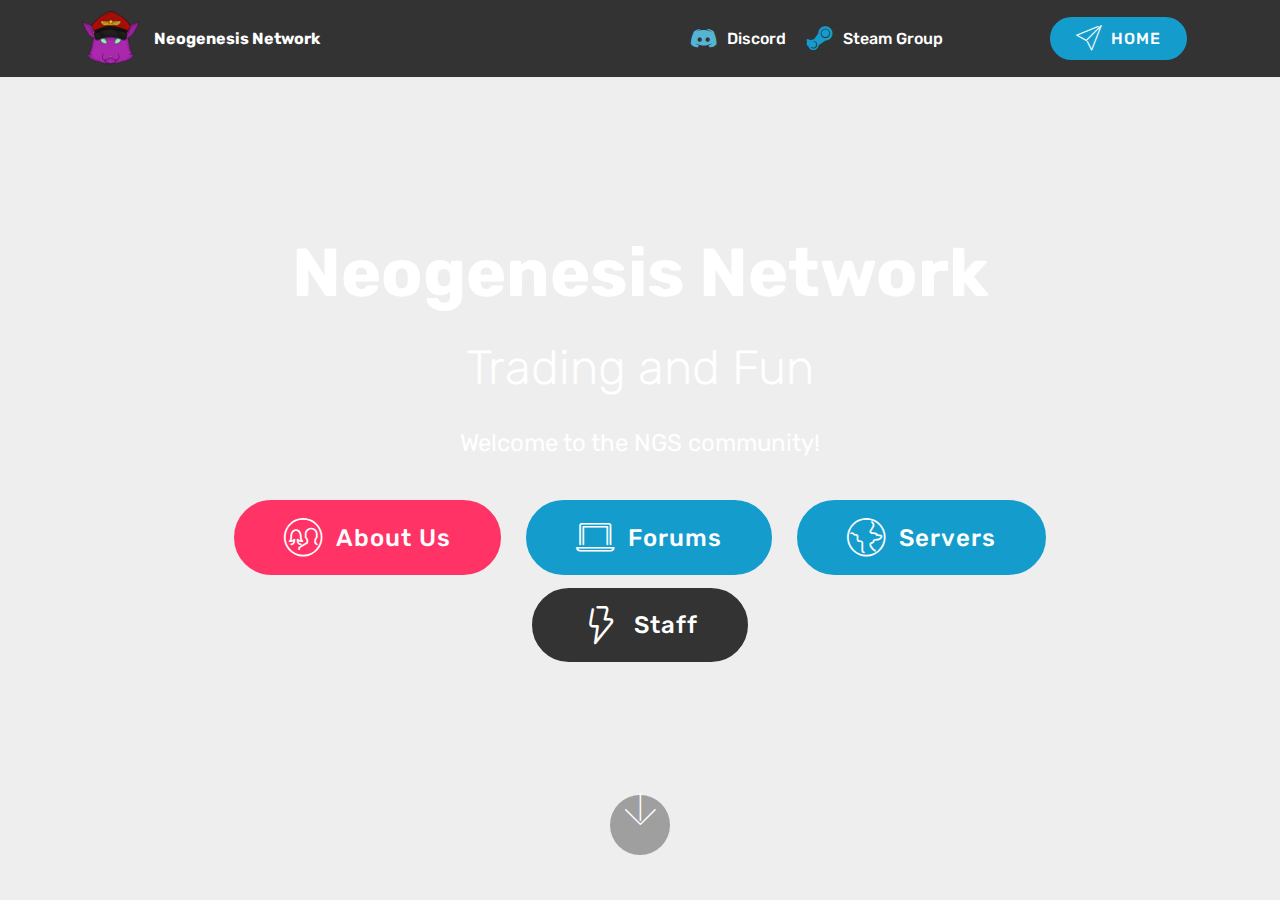
==== commit 5e539302: "create github pages" ====
--- a/index.html
+++ b/index.html
@@ -6,7 +6,7 @@
   <meta http-equiv="X-UA-Compatible" content="IE=edge">
   <meta name="generator" content="Mobirise v4.4.1, mobirise.com">
   <meta name="viewport" content="width=device-width, initial-scale=1">
-  <link rel="shortcut icon" href="assets/images/logo2.png" type="image/x-icon">
+  <link rel="shortcut icon" href="assets/images/stellacartoonyface-512x512.png" type="image/x-icon">
   <meta name="description" content="">
   <title>Home</title>
   <link rel="stylesheet" href="assets/web/assets/mobirise-icons-bold/mobirise-icons-bold.css">
@@ -24,7 +24,7 @@
   
 </head>
 <body>
-<section class="menu cid-qBWtya0F8r" once="menu" id="menu1-g" data-rv-view="9">
+<section class="menu cid-qBWtya0F8r" once="menu" id="menu1-g" data-rv-view="397">
 
     
 
@@ -41,28 +41,28 @@
             <div class="navbar-brand">
                 <span class="navbar-logo">
                     <a href="https://mobirise.com">
-                         <img src="assets/images/logo2.png" alt="Mobirise" media-simple="true" style="height: 3.8rem;">
+                         <img src="assets/images/stellacartoonyface-512x512.png" alt="Mobirise" title="" media-simple="true" style="height: 3.8rem;">
                     </a>
                 </span>
-                <span class="navbar-caption-wrap"><a class="navbar-caption text-white display-4" href="https://mobirise.com">NGS</a></span>
+                <span class="navbar-caption-wrap"><a class="navbar-caption text-white display-4" href="https://mobirise.com">Neogenesis Network</a></span>
             </div>
         </div>
         <div class="collapse navbar-collapse" id="navbarSupportedContent">
             <ul class="navbar-nav nav-dropdown" data-app-modern-menu="true"><li class="nav-item">
-                    <a class="nav-link link text-white display-4" href="https://discord.gg/qpXsgbb" target="_blank"><span class="socicon socicon-discord mbr-iconfont mbr-iconfont-btn" style="color: rgb(85, 180, 212);"></span>
+                    <a class="nav-link link text-white display-4" href="https://mobirise.com"><span class="socicon socicon-discord mbr-iconfont mbr-iconfont-btn" style="color: rgb(85, 180, 212);"></span>
                         Discord</a>
                 </li>
                 <li class="nav-item">
-                    <a class="nav-link link text-white display-4" href="http://steamcommunity.com/groups/NeogenesisTrade" target="_blank"><span class="socicon socicon-steam mbr-iconfont mbr-iconfont-btn" style="color: rgb(20, 157, 204);"></span>
+                    <a class="nav-link link text-white display-4" href="https://mobirise.com"><span class="socicon socicon-steam mbr-iconfont mbr-iconfont-btn" style="color: rgb(20, 157, 204);"></span>
                         Steam Group &nbsp; &nbsp; &nbsp; &nbsp; &nbsp; &nbsp; &nbsp; &nbsp; &nbsp; &nbsp;&nbsp;</a>
                 </li></ul>
-            <div class="navbar-buttons mbr-section-btn"><a class="btn btn-sm btn-primary display-4" href="index.html"><span class="mbri-paper-plane mbr-iconfont mbr-iconfont-btn"></span>
-                    Home &nbsp; &nbsp; &nbsp; &nbsp; &nbsp; &nbsp; &nbsp; &nbsp;&nbsp;</a></div>
+            <div class="navbar-buttons mbr-section-btn"><a class="btn btn-sm btn-primary display-4" href="https://mobirise.com"><span class="mbri-paper-plane mbr-iconfont mbr-iconfont-btn"></span>
+                    HOME</a></div>
         </div>
     </nav>
 </section>
 
-<section class="engine"><a href="https://mobirise.co/q">bootstrap slideshow</a></section><section class="cid-qBORp6Nc5C mbr-fullscreen" data-bg-video="https://www.youtube.com/watch?v=-eFScMP5Cw4" id="header2-0" data-rv-view="11">
+<section class="engine"><a href="https://mobirise.co/q">bootstrap slideshow</a></section><section class="cid-qBORp6Nc5C mbr-fullscreen" data-bg-video="https://www.youtube.com/watch?v=-eFScMP5Cw4" id="header2-0" data-rv-view="399">
 
     
 
@@ -71,56 +71,13 @@
     <div class="container align-center">
         <div class="row justify-content-md-center">
             <div class="mbr-white col-md-10">
-                <h1 class="mbr-section-title mbr-bold pb-3 mbr-fonts-style display-1">Neogenesis</h1>
+                <h1 class="mbr-section-title mbr-bold pb-3 mbr-fonts-style display-1">Neogenesis Network</h1>
                 <h3 class="mbr-section-subtitle align-center mbr-light pb-3 mbr-fonts-style display-2">Trading and Fun</h3>
                 <p class="mbr-text pb-3 mbr-fonts-style display-5">Welcome to the NGS community!</p>
-                <div class="mbr-section-btn"><a class="btn btn-md btn-secondary display-5" href="https://mobirise.com"><span class="mbri-users mbr-iconfont mbr-iconfont-btn"></span>About Us</a> <a class="btn btn-md btn-primary display-5" href="https://www.neogenesisnetwork.net/forums/" target="_blank"><span class="mbri-laptop mbr-iconfont mbr-iconfont-btn"></span>Forums</a> <a class="btn btn-md btn-primary display-5" href="https://neogenesisnetwork.net"><span class="mbri-globe mbr-iconfont mbr-iconfont-btn"></span>Servers</a>  
+                <div class="mbr-section-btn"><a class="btn btn-md btn-secondary display-5" href="https://mobirise.com"><span class="mbri-users mbr-iconfont mbr-iconfont-btn"></span>About Us</a> <a class="btn btn-md btn-primary display-5" href="https://www.neogenesisnetwork.net/forums/" target="_blank"><span class="mbri-laptop mbr-iconfont mbr-iconfont-btn"></span>Forums</a> <a class="btn btn-md btn-primary display-5" href="https://www.neogenesisnetwork.net/sourcebans/index.php" target="_blank"><span class="mbri-globe mbr-iconfont mbr-iconfont-btn"></span>Servers</a>  
                     <a class="btn btn-md btn-black display-5" href="page1.html"><span class="mbrib-speed mbr-iconfont mbr-iconfont-btn"></span>Staff</a></div>
             </div>
         </div>
-    </div>
-    <div class="mbr-arrow hidden-sm-down" aria-hidden="true">
-        <a href="#next">
-            <i class="mbri-down mbr-iconfont"></i>
-        </a>
-    </div>
-</section>
-
-<section class="cid-qBOXjTFUwr mbr-fullscreen mbr-parallax-background" id="header15-1" data-rv-view="15">
-
-    
-
-    <div class="mbr-overlay" style="opacity: 0.5; background-color: rgb(7, 59, 76);"></div>
-
-    <div class="container align-right">
-<div class="row">
-    <div class="mbr-white col-lg-8 col-md-7 content-container">
-        <h1 class="mbr-section-title mbr-bold pb-3 mbr-fonts-style display-1">SIGN IN TO JOIN THE DISSCUSSION</h1>
-        <p class="mbr-text pb-3 mbr-fonts-style display-5">By signing up here, you will be able to participate in our forum disscussions, share your ideas and apply for staff positions!</p>
-    </div>
-    <div class="col-lg-4 col-md-5">
-    <div class="form-container">
-        <div class="media-container-column" data-form-type="formoid">
-            <div data-form-alert="" hidden="" class="align-center">Thanks for filling out the form!</div>
-            <form class="mbr-form" action="https://mobirise.com/" method="post" data-form-title="Mobirise Form"><input type="hidden" data-form-email="true" value="HjyKs1IsXOa483LVSF/M0ScJrzXpnphepG8zr7AoNLf+HZgzmIJ38y2GVtgq3gQWhfAID1RLAdzxt2j0jNVZt1bv0Hn2+vfBLd+iTxzvAyX5G3134H8Fsrd0QhbYgs4L">
-                <div data-for="name">
-                    <div class="form-group">
-                        <input type="text" class="form-control px-3" name="name" data-form-field="Name" placeholder="Username" required="" id="name-header15-1">
-                    </div>
-                </div>
-                <div data-for="email">
-                    <div class="form-group">
-                        <input type="email" class="form-control px-3" name="email" data-form-field="Email" placeholder="Email" required="" id="email-header15-1">
-                    </div>
-                </div>
-                
-                
-                <span class="input-group-btn"><button href="" type="submit" class="btn btn-secondary btn-form display-4">JOIN</button></span>
-            </form>
-        </div>
-    </div>
-    </div>
-</div>
     </div>
     <div class="mbr-arrow hidden-sm-down" aria-hidden="true">
         <a href="#next">
@@ -137,13 +94,11 @@
   <script src="assets/cookies-alert-plugin/cookies-alert-core.js"></script>
   <script src="assets/cookies-alert-plugin/cookies-alert-script.js"></script>
   <script src="assets/dropdown/js/script.min.js"></script>
+  <script src="assets/jquery-mb-ytplayer/jquery.mb.ytplayer.min.js"></script>
+  <script src="assets/jquery-mb-vimeo_player/jquery.mb.vimeo_player.js"></script>
+  <script src="assets/smooth-scroll/smooth-scroll.js"></script>
   <script src="assets/touch-swipe/jquery.touch-swipe.min.js"></script>
-  <script src="assets/jquery-mb-vimeo_player/jquery.mb.vimeo_player.js"></script>
-  <script src="assets/jarallax/jarallax.min.js"></script>
-  <script src="assets/smooth-scroll/smooth-scroll.js"></script>
-  <script src="assets/jquery-mb-ytplayer/jquery.mb.ytplayer.min.js"></script>
   <script src="assets/theme/js/script.js"></script>
-  <script src="assets/formoid/formoid.min.js"></script>
   
   
 <input name="cookieData" type="hidden" data-cookie-text="We use cookies to give you the best experience. Read our <a href='privacy.html'>cookie policy</a>.">
--- a/assets/mobirise/css/mbr-additional.css
+++ b/assets/mobirise/css/mbr-additional.css
@@ -1714,24 +1714,386 @@
 .cid-qBWtya0F8r .navbar-collapse {
   flex-basis: auto;
 }
-.cid-qBOXjTFUwr {
-  background-image: url("../../../assets/images/02.jpg");
-}
-.cid-qBOXjTFUwr .form-container {
+.cid-qBORp6Nc5C H1 {
+  color: #ffffff;
+  text-align: center;
+}
+.cid-qC8J24y8EC .navbar {
+  padding: .5rem 0;
+  background: #333333;
+  transition: none;
+  min-height: 77px;
+}
+.cid-qC8J24y8EC .navbar-dropdown.bg-color.transparent.opened {
+  background: #333333;
+}
+.cid-qC8J24y8EC a {
+  font-style: normal;
+}
+.cid-qC8J24y8EC .nav-item span {
+  padding-right: 0.4em;
+  line-height: 0.5em;
+  vertical-align: text-bottom;
+  position: relative;
+  text-decoration: none;
+}
+.cid-qC8J24y8EC .nav-item a {
+  display: flex;
+  align-items: center;
+  justify-content: center;
+  padding: 0.7rem 0 !important;
+  margin: 0rem .65rem !important;
+}
+.cid-qC8J24y8EC .nav-item:focus,
+.cid-qC8J24y8EC .nav-link:focus {
+  outline: none;
+}
+.cid-qC8J24y8EC .btn {
+  padding: 0.4rem 1.5rem;
+  display: inline-flex;
+  align-items: center;
+}
+.cid-qC8J24y8EC .btn .mbr-iconfont {
+  font-size: 1.6rem;
+}
+.cid-qC8J24y8EC .menu-logo {
+  margin-right: auto;
+}
+.cid-qC8J24y8EC .menu-logo .navbar-brand {
+  display: flex;
+  margin-left: 5rem;
+  padding: 0;
+  transition: padding .2s;
+  min-height: 3.8rem;
+  align-items: center;
+}
+.cid-qC8J24y8EC .menu-logo .navbar-brand .navbar-caption-wrap {
+  display: -webkit-flex;
+  -webkit-align-items: center;
+  align-items: center;
+  word-break: break-word;
+  min-width: 7rem;
+  margin: .3rem 0;
+}
+.cid-qC8J24y8EC .menu-logo .navbar-brand .navbar-caption-wrap .navbar-caption {
+  line-height: 1.2rem !important;
+  padding-right: 2rem;
+}
+.cid-qC8J24y8EC .menu-logo .navbar-brand .navbar-logo {
+  font-size: 4rem;
+  transition: font-size 0.25s;
+}
+.cid-qC8J24y8EC .menu-logo .navbar-brand .navbar-logo img {
+  display: flex;
+}
+.cid-qC8J24y8EC .menu-logo .navbar-brand .navbar-logo .mbr-iconfont {
+  transition: font-size 0.25s;
+}
+.cid-qC8J24y8EC .navbar-toggleable-sm .navbar-collapse {
+  justify-content: flex-end;
+  -webkit-justify-content: flex-end;
+  padding-right: 5rem;
+  width: auto;
+}
+.cid-qC8J24y8EC .navbar-toggleable-sm .navbar-collapse .navbar-nav {
+  flex-wrap: wrap;
+  -webkit-flex-wrap: wrap;
+  padding-left: 0;
+}
+.cid-qC8J24y8EC .navbar-toggleable-sm .navbar-collapse .navbar-nav .nav-item {
+  -webkit-align-self: center;
+  align-self: center;
+}
+.cid-qC8J24y8EC .navbar-toggleable-sm .navbar-collapse .navbar-buttons {
+  padding-left: 0;
+  padding-bottom: 0;
+}
+.cid-qC8J24y8EC .dropdown .dropdown-menu {
+  background: #333333;
+  display: none;
+  position: absolute;
+  min-width: 5rem;
+  padding-top: 1.4rem;
+  padding-bottom: 1.4rem;
+  text-align: left;
+}
+.cid-qC8J24y8EC .dropdown .dropdown-menu .dropdown-item {
+  width: auto;
+  padding: 0.235em 1.5385em 0.235em 1.5385em !important;
+}
+.cid-qC8J24y8EC .dropdown .dropdown-menu .dropdown-item::after {
+  right: 0.5rem;
+}
+.cid-qC8J24y8EC .dropdown .dropdown-menu .dropdown-submenu {
+  margin: 0;
+}
+.cid-qC8J24y8EC .dropdown.open > .dropdown-menu {
+  display: block;
+}
+.cid-qC8J24y8EC .navbar-toggleable-sm.opened:after {
+  position: absolute;
+  width: 100vw;
+  height: 100vh;
+  content: '';
+  background-color: rgba(0, 0, 0, 0.1);
+  left: 0;
+  bottom: 0;
+  transform: translateY(100%);
+  -webkit-transform: translateY(100%);
+  z-index: 1000;
+}
+.cid-qC8J24y8EC .navbar.navbar-short {
+  min-height: 60px;
   transition: all .2s;
-  border: 1px solid #ffffff;
-  padding: 1rem;
-}
-.cid-qBOXjTFUwr .input-group-btn {
-  justify-content: center;
-}
-@media (min-width: 768px) {
-  .cid-qBOXjTFUwr .content-container {
-    padding-right: 5rem;
-  }
-}
-.cid-qBOXjTFUwr H1 {
-  color: #ff7f9f;
+}
+.cid-qC8J24y8EC .navbar.navbar-short .navbar-toggler-right {
+  top: 20px;
+}
+.cid-qC8J24y8EC .navbar.navbar-short .navbar-logo a {
+  font-size: 2.5rem !important;
+  line-height: 2.5rem;
+  transition: font-size 0.25s;
+}
+.cid-qC8J24y8EC .navbar.navbar-short .navbar-logo a .mbr-iconfont {
+  font-size: 2.5rem !important;
+}
+.cid-qC8J24y8EC .navbar.navbar-short .navbar-logo a img {
+  height: 3rem !important;
+}
+.cid-qC8J24y8EC .navbar.navbar-short .navbar-brand {
+  min-height: 3rem;
+}
+.cid-qC8J24y8EC button.navbar-toggler {
+  width: 31px;
+  height: 18px;
+  cursor: pointer;
+  transition: all .2s;
+  top: 1.5rem;
+  right: 1rem;
+}
+.cid-qC8J24y8EC button.navbar-toggler:focus {
+  outline: none;
+}
+.cid-qC8J24y8EC button.navbar-toggler .hamburger span {
+  position: absolute;
+  right: 0;
+  width: 30px;
+  height: 2px;
+  border-right: 5px;
+  background-color: #ffffff;
+}
+.cid-qC8J24y8EC button.navbar-toggler .hamburger span:nth-child(1) {
+  top: 0;
+  transition: all .2s;
+}
+.cid-qC8J24y8EC button.navbar-toggler .hamburger span:nth-child(2) {
+  top: 8px;
+  transition: all .15s;
+}
+.cid-qC8J24y8EC button.navbar-toggler .hamburger span:nth-child(3) {
+  top: 8px;
+  transition: all .15s;
+}
+.cid-qC8J24y8EC button.navbar-toggler .hamburger span:nth-child(4) {
+  top: 16px;
+  transition: all .2s;
+}
+.cid-qC8J24y8EC nav.opened .hamburger span:nth-child(1) {
+  top: 8px;
+  width: 0;
+  opacity: 0;
+  right: 50%;
+  transition: all .2s;
+}
+.cid-qC8J24y8EC nav.opened .hamburger span:nth-child(2) {
+  -webkit-transform: rotate(45deg);
+  transform: rotate(45deg);
+  transition: all .25s;
+}
+.cid-qC8J24y8EC nav.opened .hamburger span:nth-child(3) {
+  -webkit-transform: rotate(-45deg);
+  transform: rotate(-45deg);
+  transition: all .25s;
+}
+.cid-qC8J24y8EC nav.opened .hamburger span:nth-child(4) {
+  top: 8px;
+  width: 0;
+  opacity: 0;
+  right: 50%;
+  transition: all .2s;
+}
+.cid-qC8J24y8EC .collapsed.navbar-expand {
+  flex-direction: column;
+}
+.cid-qC8J24y8EC .collapsed .btn {
+  display: flex;
+}
+.cid-qC8J24y8EC .collapsed .navbar-collapse {
+  display: none !important;
+  padding-right: 0 !important;
+}
+.cid-qC8J24y8EC .collapsed .navbar-collapse.collapsing,
+.cid-qC8J24y8EC .collapsed .navbar-collapse.show {
+  display: block !important;
+}
+.cid-qC8J24y8EC .collapsed .navbar-collapse.collapsing .navbar-nav,
+.cid-qC8J24y8EC .collapsed .navbar-collapse.show .navbar-nav {
+  display: block;
+  text-align: center;
+}
+.cid-qC8J24y8EC .collapsed .navbar-collapse.collapsing .navbar-nav .nav-item,
+.cid-qC8J24y8EC .collapsed .navbar-collapse.show .navbar-nav .nav-item {
+  clear: both;
+}
+.cid-qC8J24y8EC .collapsed .navbar-collapse.collapsing .navbar-buttons,
+.cid-qC8J24y8EC .collapsed .navbar-collapse.show .navbar-buttons {
+  text-align: center;
+}
+.cid-qC8J24y8EC .collapsed .navbar-collapse.collapsing .navbar-buttons:last-child,
+.cid-qC8J24y8EC .collapsed .navbar-collapse.show .navbar-buttons:last-child {
+  margin-bottom: 1rem;
+}
+.cid-qC8J24y8EC .collapsed button.navbar-toggler {
+  display: block;
+}
+.cid-qC8J24y8EC .collapsed .navbar-brand {
+  margin-left: 1rem !important;
+}
+.cid-qC8J24y8EC .collapsed .navbar-toggleable-sm {
+  flex-direction: column;
+  -webkit-flex-direction: column;
+}
+.cid-qC8J24y8EC .collapsed .dropdown .dropdown-menu {
+  width: 100%;
+  text-align: center;
+  position: relative;
+  opacity: 0;
+  display: block;
+  height: 0;
+  visibility: hidden;
+  padding: 0;
+  transition-duration: .5s;
+  transition-property: opacity,padding,height;
+}
+.cid-qC8J24y8EC .collapsed .dropdown.open > .dropdown-menu {
+  position: relative;
+  opacity: 1;
+  height: auto;
+  padding: 1.4rem 0;
+  visibility: visible;
+}
+.cid-qC8J24y8EC .collapsed .dropdown .dropdown-submenu {
+  left: 0;
+  text-align: center;
+  width: 100%;
+}
+.cid-qC8J24y8EC .collapsed .dropdown .dropdown-toggle[data-toggle="dropdown-submenu"]::after {
+  margin-top: 0;
+  position: inherit;
+  right: 0;
+  top: 50%;
+  display: inline-block;
+  width: 0;
+  height: 0;
+  margin-left: .3em;
+  vertical-align: middle;
+  content: "";
+  border-top: .30em solid;
+  border-right: .30em solid transparent;
+  border-left: .30em solid transparent;
+}
+@media (max-width: 991px) {
+  .cid-qC8J24y8EC .navbar-expand {
+    flex-direction: column;
+  }
+  .cid-qC8J24y8EC img {
+    height: 3.8rem !important;
+  }
+  .cid-qC8J24y8EC .btn {
+    display: flex;
+  }
+  .cid-qC8J24y8EC button.navbar-toggler {
+    display: block;
+  }
+  .cid-qC8J24y8EC .navbar-brand {
+    margin-left: 1rem !important;
+  }
+  .cid-qC8J24y8EC .navbar-toggleable-sm {
+    flex-direction: column;
+    -webkit-flex-direction: column;
+  }
+  .cid-qC8J24y8EC .navbar-collapse {
+    display: none !important;
+    padding-right: 0 !important;
+  }
+  .cid-qC8J24y8EC .navbar-collapse.collapsing,
+  .cid-qC8J24y8EC .navbar-collapse.show {
+    display: block !important;
+  }
+  .cid-qC8J24y8EC .navbar-collapse.collapsing .navbar-nav,
+  .cid-qC8J24y8EC .navbar-collapse.show .navbar-nav {
+    display: block;
+    text-align: center;
+  }
+  .cid-qC8J24y8EC .navbar-collapse.collapsing .navbar-nav .nav-item,
+  .cid-qC8J24y8EC .navbar-collapse.show .navbar-nav .nav-item {
+    clear: both;
+  }
+  .cid-qC8J24y8EC .navbar-collapse.collapsing .navbar-buttons,
+  .cid-qC8J24y8EC .navbar-collapse.show .navbar-buttons {
+    text-align: center;
+  }
+  .cid-qC8J24y8EC .navbar-collapse.collapsing .navbar-buttons:last-child,
+  .cid-qC8J24y8EC .navbar-collapse.show .navbar-buttons:last-child {
+    margin-bottom: 1rem;
+  }
+  .cid-qC8J24y8EC .dropdown .dropdown-menu {
+    width: 100%;
+    text-align: center;
+    position: relative;
+    opacity: 0;
+    display: block;
+    height: 0;
+    visibility: hidden;
+    padding: 0;
+    transition-duration: .5s;
+    transition-property: opacity,padding,height;
+  }
+  .cid-qC8J24y8EC .dropdown.open > .dropdown-menu {
+    position: relative;
+    opacity: 1;
+    height: auto;
+    padding: 1.4rem 0;
+    visibility: visible;
+  }
+  .cid-qC8J24y8EC .dropdown .dropdown-submenu {
+    left: 0;
+    text-align: center;
+    width: 100%;
+  }
+  .cid-qC8J24y8EC .dropdown .dropdown-toggle[data-toggle="dropdown-submenu"]::after {
+    margin-top: 0;
+    position: inherit;
+    right: 0;
+    top: 50%;
+    display: inline-block;
+    width: 0;
+    height: 0;
+    margin-left: .3em;
+    vertical-align: middle;
+    content: "";
+    border-top: .30em solid;
+    border-right: .30em solid transparent;
+    border-left: .30em solid transparent;
+  }
+}
+@media (min-width: 767px) {
+  .cid-qC8J24y8EC .menu-logo {
+    flex-shrink: 0;
+  }
+}
+.cid-qC8J24y8EC .navbar-collapse {
+  flex-basis: auto;
 }
 .cid-qBR1nmpwmV {
   padding-top: 90px;
@@ -1935,6 +2297,211 @@
   .cid-qBR1nmpwmV .carousel-inner.slides6 .cloneditem-3,
   .cid-qBR1nmpwmV .carousel-inner.slides6 .cloneditem-4,
   .cid-qBR1nmpwmV .carousel-inner.slides6 .cloneditem-5 {
+    display: block;
+  }
+}
+.cid-qC8Ir2FiV2 {
+  padding-top: 90px;
+  padding-bottom: 90px;
+  background-color: #cc2952;
+  background: linear-gradient(#cc2952, #f7ed4a);
+}
+.cid-qC8Ir2FiV2 .carousel-control {
+  background: #000;
+}
+.cid-qC8Ir2FiV2 .mbr-section-subtitle {
+  color: #232323;
+}
+.cid-qC8Ir2FiV2 .carousel-item {
+  -webkit-justify-content: center;
+  justify-content: center;
+}
+.cid-qC8Ir2FiV2 .carousel-item .media-container-row {
+  -webkit-flex-grow: 1;
+  flex-grow: 1;
+}
+.cid-qC8Ir2FiV2 .carousel-item .wrap-img {
+  text-align: center;
+}
+.cid-qC8Ir2FiV2 .carousel-item .wrap-img img {
+  max-height: 150px;
+  width: auto;
+  max-width: 100%;
+}
+.cid-qC8Ir2FiV2 .carousel-controls {
+  display: flex;
+  -webkit-justify-content: center;
+  justify-content: center;
+}
+.cid-qC8Ir2FiV2 .carousel-controls .carousel-control {
+  background: #000;
+  border-radius: 50%;
+  position: static;
+  width: 40px;
+  height: 40px;
+  margin-top: 2rem;
+  border-width: 1px;
+}
+.cid-qC8Ir2FiV2 .carousel-controls .carousel-control.carousel-control-prev {
+  left: auto;
+  margin-right: 20px;
+  margin-left: 0;
+}
+.cid-qC8Ir2FiV2 .carousel-controls .carousel-control.carousel-control-next {
+  right: auto;
+  margin-right: 0;
+}
+.cid-qC8Ir2FiV2 .carousel-controls .carousel-control .mbr-iconfont {
+  font-size: 1rem;
+}
+.cid-qC8Ir2FiV2 .cloneditem-1,
+.cid-qC8Ir2FiV2 .cloneditem-2,
+.cid-qC8Ir2FiV2 .cloneditem-3,
+.cid-qC8Ir2FiV2 .cloneditem-4,
+.cid-qC8Ir2FiV2 .cloneditem-5 {
+  display: none;
+}
+.cid-qC8Ir2FiV2 .col-lg-15 {
+  -webkit-box-flex: 0;
+  -ms-flex: 0 0 100%;
+  -webkit-flex: 0 0 100%;
+  flex: 0 0 100%;
+  max-width: 100%;
+  position: relative;
+  min-height: 1px;
+  padding-right: 10px;
+  padding-left: 10px;
+  width: 100%;
+}
+@media (min-width: 992px) {
+  .cid-qC8Ir2FiV2 .col-lg-15 {
+    -ms-flex: 0 0 20%;
+    -webkit-flex: 0 0 20%;
+    flex: 0 0 20%;
+    max-width: 20%;
+    width: 20%;
+  }
+  .cid-qC8Ir2FiV2 .carousel-inner.slides2 > .carousel-item.active.carousel-item-right,
+  .cid-qC8Ir2FiV2 .carousel-inner.slides2 > .carousel-item.carousel-item-next {
+    left: 0;
+    -webkit-transform: translate3d(50%, 0, 0);
+    transform: translate3d(50%, 0, 0);
+  }
+  .cid-qC8Ir2FiV2 .carousel-inner.slides2 > .carousel-item.active.carousel-item-left,
+  .cid-qC8Ir2FiV2 .carousel-inner.slides2 > .carousel-item.carousel-item-prev {
+    left: 0;
+    -webkit-transform: translate3d(-50%, 0, 0);
+    transform: translate3d(-50%, 0, 0);
+  }
+  .cid-qC8Ir2FiV2 .carousel-inner.slides2 > .carousel-item.carousel-item-left,
+  .cid-qC8Ir2FiV2 .carousel-inner.slides2 > .carousel-item.carousel-item-prev.carousel-item-right,
+  .cid-qC8Ir2FiV2 .carousel-inner.slides2 > .carousel-item.active {
+    left: 0;
+    -webkit-transform: translate3d(0, 0, 0);
+    transform: translate3d(0, 0, 0);
+  }
+  .cid-qC8Ir2FiV2 .carousel-inner.slides2 .cloneditem-1,
+  .cid-qC8Ir2FiV2 .carousel-inner.slides2 .cloneditem-2,
+  .cid-qC8Ir2FiV2 .carousel-inner.slides2 .cloneditem-3 {
+    display: block;
+  }
+  .cid-qC8Ir2FiV2 .carousel-inner.slides3 > .carousel-item.active.carousel-item-right,
+  .cid-qC8Ir2FiV2 .carousel-inner.slides3 > .carousel-item.carousel-item-next {
+    left: 0;
+    -webkit-transform: translate3d(33.333333%, 0, 0);
+    transform: translate3d(33.333333%, 0, 0);
+  }
+  .cid-qC8Ir2FiV2 .carousel-inner.slides3 > .carousel-item.active.carousel-item-left,
+  .cid-qC8Ir2FiV2 .carousel-inner.slides3 > .carousel-item.carousel-item-prev {
+    left: 0;
+    -webkit-transform: translate3d(-33.333333%, 0, 0);
+    transform: translate3d(-33.333333%, 0, 0);
+  }
+  .cid-qC8Ir2FiV2 .carousel-inner.slides3 > .carousel-item.carousel-item-left,
+  .cid-qC8Ir2FiV2 .carousel-inner.slides3 > .carousel-item.carousel-item-prev.carousel-item-right,
+  .cid-qC8Ir2FiV2 .carousel-inner.slides3 > .carousel-item.active {
+    left: 0;
+    -webkit-transform: translate3d(0, 0, 0);
+    transform: translate3d(0, 0, 0);
+  }
+  .cid-qC8Ir2FiV2 .carousel-inner.slides3 .cloneditem-1,
+  .cid-qC8Ir2FiV2 .carousel-inner.slides3 .cloneditem-2,
+  .cid-qC8Ir2FiV2 .carousel-inner.slides3 .cloneditem-3 {
+    display: block;
+  }
+  .cid-qC8Ir2FiV2 .carousel-inner.slides4 > .carousel-item.active.carousel-item-right,
+  .cid-qC8Ir2FiV2 .carousel-inner.slides4 > .carousel-item.carousel-item-next {
+    left: 0;
+    -webkit-transform: translate3d(25%, 0, 0);
+    transform: translate3d(25%, 0, 0);
+  }
+  .cid-qC8Ir2FiV2 .carousel-inner.slides4 > .carousel-item.active.carousel-item-left,
+  .cid-qC8Ir2FiV2 .carousel-inner.slides4 > .carousel-item.carousel-item-prev {
+    left: 0;
+    -webkit-transform: translate3d(-25%, 0, 0);
+    transform: translate3d(-25%, 0, 0);
+  }
+  .cid-qC8Ir2FiV2 .carousel-inner.slides4 > .carousel-item.carousel-item-left,
+  .cid-qC8Ir2FiV2 .carousel-inner.slides4 > .carousel-item.carousel-item-prev.carousel-item-right,
+  .cid-qC8Ir2FiV2 .carousel-inner.slides4 > .carousel-item.active {
+    left: 0;
+    -webkit-transform: translate3d(0, 0, 0);
+    transform: translate3d(0, 0, 0);
+  }
+  .cid-qC8Ir2FiV2 .carousel-inner.slides4 .cloneditem-1,
+  .cid-qC8Ir2FiV2 .carousel-inner.slides4 .cloneditem-2,
+  .cid-qC8Ir2FiV2 .carousel-inner.slides4 .cloneditem-3 {
+    display: block;
+  }
+  .cid-qC8Ir2FiV2 .carousel-inner.slides5 > .carousel-item.active.carousel-item-right,
+  .cid-qC8Ir2FiV2 .carousel-inner.slides5 > .carousel-item.carousel-item-next {
+    left: 0;
+    -webkit-transform: translate3d(20%, 0, 0);
+    transform: translate3d(20%, 0, 0);
+  }
+  .cid-qC8Ir2FiV2 .carousel-inner.slides5 > .carousel-item.active.carousel-item-left,
+  .cid-qC8Ir2FiV2 .carousel-inner.slides5 > .carousel-item.carousel-item-prev {
+    left: 0;
+    -webkit-transform: translate3d(-20%, 0, 0);
+    transform: translate3d(-20%, 0, 0);
+  }
+  .cid-qC8Ir2FiV2 .carousel-inner.slides5 > .carousel-item.carousel-item-left,
+  .cid-qC8Ir2FiV2 .carousel-inner.slides5 > .carousel-item.carousel-item-prev.carousel-item-right,
+  .cid-qC8Ir2FiV2 .carousel-inner.slides5 > .carousel-item.active {
+    left: 0;
+    -webkit-transform: translate3d(0, 0, 0);
+    transform: translate3d(0, 0, 0);
+  }
+  .cid-qC8Ir2FiV2 .carousel-inner.slides5 .cloneditem-1,
+  .cid-qC8Ir2FiV2 .carousel-inner.slides5 .cloneditem-2,
+  .cid-qC8Ir2FiV2 .carousel-inner.slides5 .cloneditem-3,
+  .cid-qC8Ir2FiV2 .carousel-inner.slides5 .cloneditem-4 {
+    display: block;
+  }
+  .cid-qC8Ir2FiV2 .carousel-inner.slides6 > .carousel-item.active.carousel-item-right,
+  .cid-qC8Ir2FiV2 .carousel-inner.slides6 > .carousel-item.carousel-item-next {
+    left: 0;
+    -webkit-transform: translate3d(16.666667%, 0, 0);
+    transform: translate3d(16.666667%, 0, 0);
+  }
+  .cid-qC8Ir2FiV2 .carousel-inner.slides6 > .carousel-item.active.carousel-item-left,
+  .cid-qC8Ir2FiV2 .carousel-inner.slides6 > .carousel-item.carousel-item-prev {
+    left: 0;
+    -webkit-transform: translate3d(-16.666667%, 0, 0);
+    transform: translate3d(-16.666667%, 0, 0);
+  }
+  .cid-qC8Ir2FiV2 .carousel-inner.slides6 > .carousel-item.carousel-item-left,
+  .cid-qC8Ir2FiV2 .carousel-inner.slides6 > .carousel-item.carousel-item-prev.carousel-item-right,
+  .cid-qC8Ir2FiV2 .carousel-inner.slides6 > .carousel-item.active {
+    left: 0;
+    -webkit-transform: translate3d(0, 0, 0);
+    transform: translate3d(0, 0, 0);
+  }
+  .cid-qC8Ir2FiV2 .carousel-inner.slides6 .cloneditem-1,
+  .cid-qC8Ir2FiV2 .carousel-inner.slides6 .cloneditem-2,
+  .cid-qC8Ir2FiV2 .carousel-inner.slides6 .cloneditem-3,
+  .cid-qC8Ir2FiV2 .carousel-inner.slides6 .cloneditem-4,
+  .cid-qC8Ir2FiV2 .carousel-inner.slides6 .cloneditem-5 {
     display: block;
   }
 }
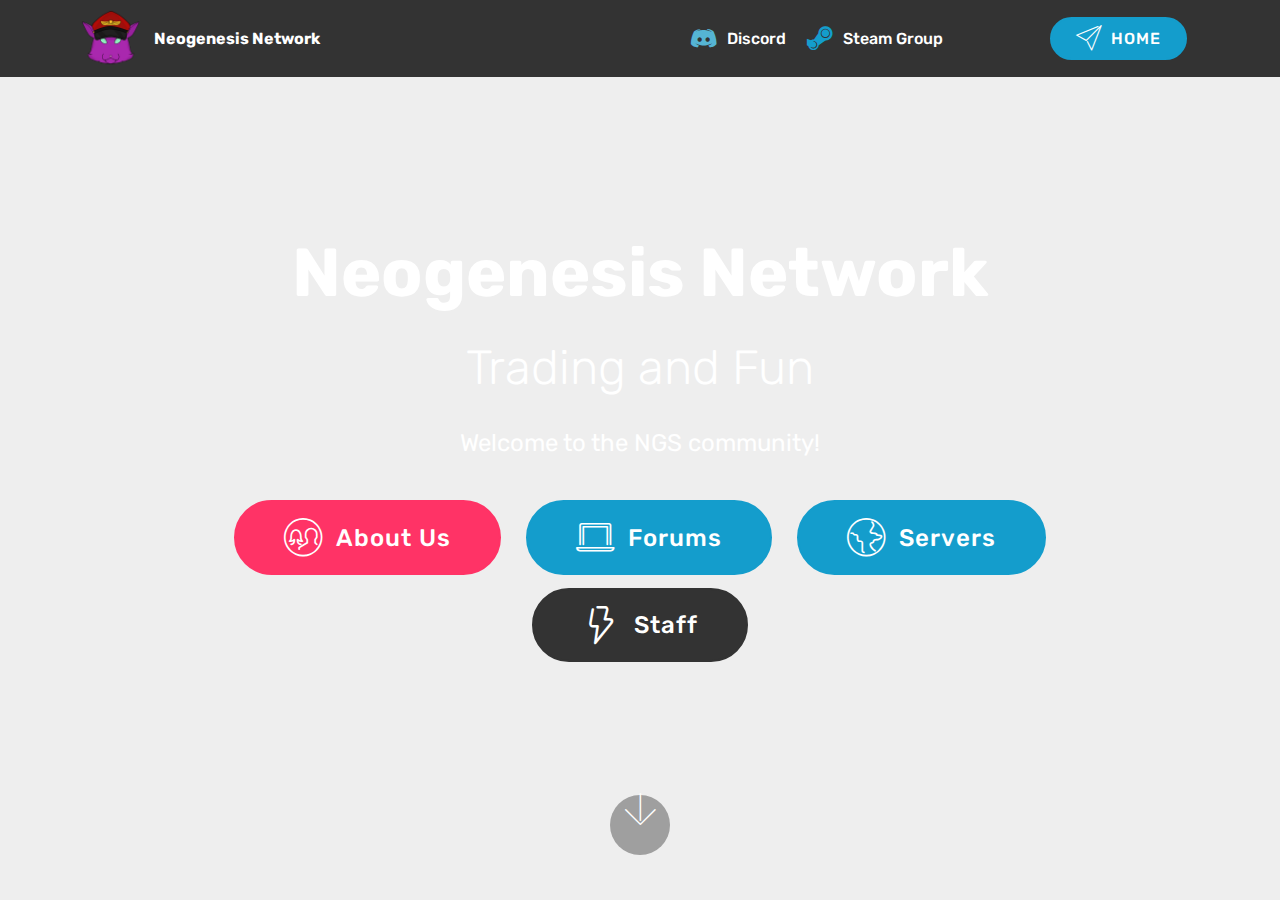
==== commit 3c377c63: "create github pages" ====
--- a/index.html
+++ b/index.html
@@ -24,7 +24,7 @@
   
 </head>
 <body>
-<section class="menu cid-qBWtya0F8r" once="menu" id="menu1-g" data-rv-view="397">
+<section class="menu cid-qBWtya0F8r" once="menu" id="menu1-g" data-rv-view="516">
 
     
 
@@ -62,7 +62,7 @@
     </nav>
 </section>
 
-<section class="engine"><a href="https://mobirise.co/q">bootstrap slideshow</a></section><section class="cid-qBORp6Nc5C mbr-fullscreen" data-bg-video="https://www.youtube.com/watch?v=-eFScMP5Cw4" id="header2-0" data-rv-view="399">
+<section class="engine"><a href="https://mobirise.co/i">how to build your own website</a></section><section class="cid-qBORp6Nc5C mbr-fullscreen" data-bg-video="https://www.youtube.com/watch?v=-eFScMP5Cw4" id="header2-0" data-rv-view="518">
 
     
 
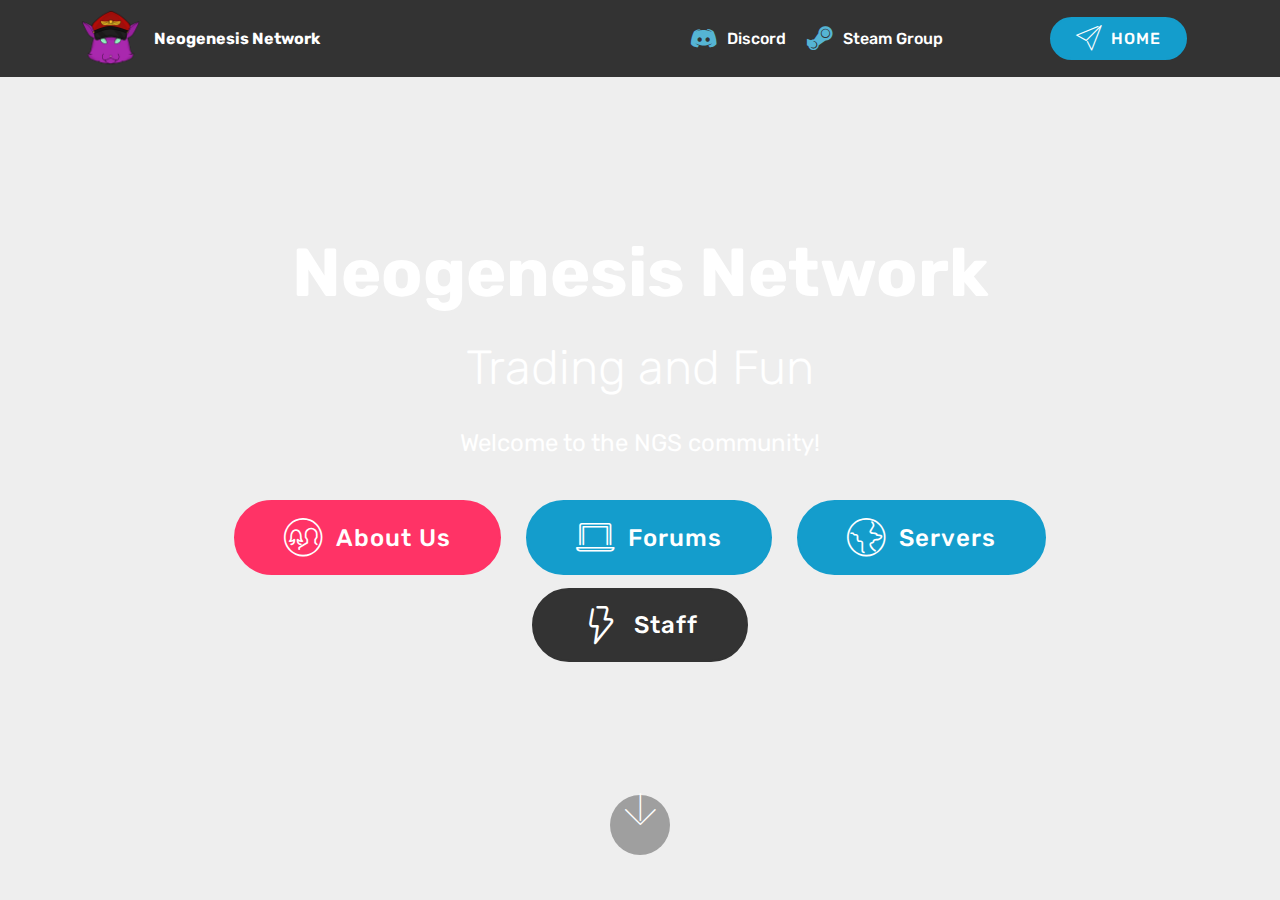
==== commit 2f7c7cce: "create github pages" ====
--- a/index.html
+++ b/index.html
@@ -24,7 +24,7 @@
   
 </head>
 <body>
-<section class="menu cid-qBWtya0F8r" once="menu" id="menu1-g" data-rv-view="516">
+<section class="menu cid-qBWtya0F8r" once="menu" id="menu1-g" data-rv-view="679">
 
     
 
@@ -44,25 +44,25 @@
                          <img src="assets/images/stellacartoonyface-512x512.png" alt="Mobirise" title="" media-simple="true" style="height: 3.8rem;">
                     </a>
                 </span>
-                <span class="navbar-caption-wrap"><a class="navbar-caption text-white display-4" href="https://mobirise.com">Neogenesis Network</a></span>
+                <span class="navbar-caption-wrap"><a class="navbar-caption text-white display-4" href="index.html">Neogenesis Network</a></span>
             </div>
         </div>
         <div class="collapse navbar-collapse" id="navbarSupportedContent">
             <ul class="navbar-nav nav-dropdown" data-app-modern-menu="true"><li class="nav-item">
-                    <a class="nav-link link text-white display-4" href="https://mobirise.com"><span class="socicon socicon-discord mbr-iconfont mbr-iconfont-btn" style="color: rgb(85, 180, 212);"></span>
+                    <a class="nav-link link text-white display-4" href="https://discord.gg/qpXsgbb" target="_blank"><span class="socicon socicon-discord mbr-iconfont mbr-iconfont-btn" style="color: rgb(85, 180, 212);"></span>
                         Discord</a>
                 </li>
                 <li class="nav-item">
-                    <a class="nav-link link text-white display-4" href="https://mobirise.com"><span class="socicon socicon-steam mbr-iconfont mbr-iconfont-btn" style="color: rgb(20, 157, 204);"></span>
+                    <a class="nav-link link text-white display-4" href="https://steamcommunity.com/groups/NeogenesisTrade" target="_blank"><span class="socicon socicon-steam mbr-iconfont mbr-iconfont-btn" style="color: rgb(85, 180, 212);"></span>
                         Steam Group &nbsp; &nbsp; &nbsp; &nbsp; &nbsp; &nbsp; &nbsp; &nbsp; &nbsp; &nbsp;&nbsp;</a>
                 </li></ul>
-            <div class="navbar-buttons mbr-section-btn"><a class="btn btn-sm btn-primary display-4" href="https://mobirise.com"><span class="mbri-paper-plane mbr-iconfont mbr-iconfont-btn"></span>
+            <div class="navbar-buttons mbr-section-btn"><a class="btn btn-sm btn-primary display-4" href="index.html"><span class="mbri-paper-plane mbr-iconfont mbr-iconfont-btn"></span>
                     HOME</a></div>
         </div>
     </nav>
 </section>
 
-<section class="engine"><a href="https://mobirise.co/i">how to build your own website</a></section><section class="cid-qBORp6Nc5C mbr-fullscreen" data-bg-video="https://www.youtube.com/watch?v=-eFScMP5Cw4" id="header2-0" data-rv-view="518">
+<section class="engine"><a href="https://mobirise.co">Mobirise</a></section><section class="cid-qBORp6Nc5C mbr-fullscreen" data-bg-video="https://www.youtube.com/watch?v=-eFScMP5Cw4" id="header2-0" data-rv-view="681">
 
     
 
--- a/assets/mobirise/css/mbr-additional.css
+++ b/assets/mobirise/css/mbr-additional.css
@@ -1718,48 +1718,48 @@
   color: #ffffff;
   text-align: center;
 }
-.cid-qC8J24y8EC .navbar {
+.cid-qCpHqIG9KD .navbar {
   padding: .5rem 0;
   background: #333333;
   transition: none;
   min-height: 77px;
 }
-.cid-qC8J24y8EC .navbar-dropdown.bg-color.transparent.opened {
+.cid-qCpHqIG9KD .navbar-dropdown.bg-color.transparent.opened {
   background: #333333;
 }
-.cid-qC8J24y8EC a {
+.cid-qCpHqIG9KD a {
   font-style: normal;
 }
-.cid-qC8J24y8EC .nav-item span {
+.cid-qCpHqIG9KD .nav-item span {
   padding-right: 0.4em;
   line-height: 0.5em;
   vertical-align: text-bottom;
   position: relative;
   text-decoration: none;
 }
-.cid-qC8J24y8EC .nav-item a {
+.cid-qCpHqIG9KD .nav-item a {
   display: flex;
   align-items: center;
   justify-content: center;
   padding: 0.7rem 0 !important;
   margin: 0rem .65rem !important;
 }
-.cid-qC8J24y8EC .nav-item:focus,
-.cid-qC8J24y8EC .nav-link:focus {
+.cid-qCpHqIG9KD .nav-item:focus,
+.cid-qCpHqIG9KD .nav-link:focus {
   outline: none;
 }
-.cid-qC8J24y8EC .btn {
+.cid-qCpHqIG9KD .btn {
   padding: 0.4rem 1.5rem;
   display: inline-flex;
   align-items: center;
 }
-.cid-qC8J24y8EC .btn .mbr-iconfont {
+.cid-qCpHqIG9KD .btn .mbr-iconfont {
   font-size: 1.6rem;
 }
-.cid-qC8J24y8EC .menu-logo {
+.cid-qCpHqIG9KD .menu-logo {
   margin-right: auto;
 }
-.cid-qC8J24y8EC .menu-logo .navbar-brand {
+.cid-qCpHqIG9KD .menu-logo .navbar-brand {
   display: flex;
   margin-left: 5rem;
   padding: 0;
@@ -1767,7 +1767,7 @@
   min-height: 3.8rem;
   align-items: center;
 }
-.cid-qC8J24y8EC .menu-logo .navbar-brand .navbar-caption-wrap {
+.cid-qCpHqIG9KD .menu-logo .navbar-brand .navbar-caption-wrap {
   display: -webkit-flex;
   -webkit-align-items: center;
   align-items: center;
@@ -1775,40 +1775,40 @@
   min-width: 7rem;
   margin: .3rem 0;
 }
-.cid-qC8J24y8EC .menu-logo .navbar-brand .navbar-caption-wrap .navbar-caption {
+.cid-qCpHqIG9KD .menu-logo .navbar-brand .navbar-caption-wrap .navbar-caption {
   line-height: 1.2rem !important;
   padding-right: 2rem;
 }
-.cid-qC8J24y8EC .menu-logo .navbar-brand .navbar-logo {
+.cid-qCpHqIG9KD .menu-logo .navbar-brand .navbar-logo {
   font-size: 4rem;
   transition: font-size 0.25s;
 }
-.cid-qC8J24y8EC .menu-logo .navbar-brand .navbar-logo img {
+.cid-qCpHqIG9KD .menu-logo .navbar-brand .navbar-logo img {
   display: flex;
 }
-.cid-qC8J24y8EC .menu-logo .navbar-brand .navbar-logo .mbr-iconfont {
+.cid-qCpHqIG9KD .menu-logo .navbar-brand .navbar-logo .mbr-iconfont {
   transition: font-size 0.25s;
 }
-.cid-qC8J24y8EC .navbar-toggleable-sm .navbar-collapse {
+.cid-qCpHqIG9KD .navbar-toggleable-sm .navbar-collapse {
   justify-content: flex-end;
   -webkit-justify-content: flex-end;
   padding-right: 5rem;
   width: auto;
 }
-.cid-qC8J24y8EC .navbar-toggleable-sm .navbar-collapse .navbar-nav {
+.cid-qCpHqIG9KD .navbar-toggleable-sm .navbar-collapse .navbar-nav {
   flex-wrap: wrap;
   -webkit-flex-wrap: wrap;
   padding-left: 0;
 }
-.cid-qC8J24y8EC .navbar-toggleable-sm .navbar-collapse .navbar-nav .nav-item {
+.cid-qCpHqIG9KD .navbar-toggleable-sm .navbar-collapse .navbar-nav .nav-item {
   -webkit-align-self: center;
   align-self: center;
 }
-.cid-qC8J24y8EC .navbar-toggleable-sm .navbar-collapse .navbar-buttons {
+.cid-qCpHqIG9KD .navbar-toggleable-sm .navbar-collapse .navbar-buttons {
   padding-left: 0;
   padding-bottom: 0;
 }
-.cid-qC8J24y8EC .dropdown .dropdown-menu {
+.cid-qCpHqIG9KD .dropdown .dropdown-menu {
   background: #333333;
   display: none;
   position: absolute;
@@ -1817,20 +1817,20 @@
   padding-bottom: 1.4rem;
   text-align: left;
 }
-.cid-qC8J24y8EC .dropdown .dropdown-menu .dropdown-item {
+.cid-qCpHqIG9KD .dropdown .dropdown-menu .dropdown-item {
   width: auto;
   padding: 0.235em 1.5385em 0.235em 1.5385em !important;
 }
-.cid-qC8J24y8EC .dropdown .dropdown-menu .dropdown-item::after {
+.cid-qCpHqIG9KD .dropdown .dropdown-menu .dropdown-item::after {
   right: 0.5rem;
 }
-.cid-qC8J24y8EC .dropdown .dropdown-menu .dropdown-submenu {
+.cid-qCpHqIG9KD .dropdown .dropdown-menu .dropdown-submenu {
   margin: 0;
 }
-.cid-qC8J24y8EC .dropdown.open > .dropdown-menu {
+.cid-qCpHqIG9KD .dropdown.open > .dropdown-menu {
   display: block;
 }
-.cid-qC8J24y8EC .navbar-toggleable-sm.opened:after {
+.cid-qCpHqIG9KD .navbar-toggleable-sm.opened:after {
   position: absolute;
   width: 100vw;
   height: 100vh;
@@ -1842,28 +1842,28 @@
   -webkit-transform: translateY(100%);
   z-index: 1000;
 }
-.cid-qC8J24y8EC .navbar.navbar-short {
+.cid-qCpHqIG9KD .navbar.navbar-short {
   min-height: 60px;
   transition: all .2s;
 }
-.cid-qC8J24y8EC .navbar.navbar-short .navbar-toggler-right {
+.cid-qCpHqIG9KD .navbar.navbar-short .navbar-toggler-right {
   top: 20px;
 }
-.cid-qC8J24y8EC .navbar.navbar-short .navbar-logo a {
+.cid-qCpHqIG9KD .navbar.navbar-short .navbar-logo a {
   font-size: 2.5rem !important;
   line-height: 2.5rem;
   transition: font-size 0.25s;
 }
-.cid-qC8J24y8EC .navbar.navbar-short .navbar-logo a .mbr-iconfont {
+.cid-qCpHqIG9KD .navbar.navbar-short .navbar-logo a .mbr-iconfont {
   font-size: 2.5rem !important;
 }
-.cid-qC8J24y8EC .navbar.navbar-short .navbar-logo a img {
+.cid-qCpHqIG9KD .navbar.navbar-short .navbar-logo a img {
   height: 3rem !important;
 }
-.cid-qC8J24y8EC .navbar.navbar-short .navbar-brand {
+.cid-qCpHqIG9KD .navbar.navbar-short .navbar-brand {
   min-height: 3rem;
 }
-.cid-qC8J24y8EC button.navbar-toggler {
+.cid-qCpHqIG9KD button.navbar-toggler {
   width: 31px;
   height: 18px;
   cursor: pointer;
@@ -1871,10 +1871,10 @@
   top: 1.5rem;
   right: 1rem;
 }
-.cid-qC8J24y8EC button.navbar-toggler:focus {
+.cid-qCpHqIG9KD button.navbar-toggler:focus {
   outline: none;
 }
-.cid-qC8J24y8EC button.navbar-toggler .hamburger span {
+.cid-qCpHqIG9KD button.navbar-toggler .hamburger span {
   position: absolute;
   right: 0;
   width: 30px;
@@ -1882,88 +1882,88 @@
   border-right: 5px;
   background-color: #ffffff;
 }
-.cid-qC8J24y8EC button.navbar-toggler .hamburger span:nth-child(1) {
+.cid-qCpHqIG9KD button.navbar-toggler .hamburger span:nth-child(1) {
   top: 0;
   transition: all .2s;
 }
-.cid-qC8J24y8EC button.navbar-toggler .hamburger span:nth-child(2) {
+.cid-qCpHqIG9KD button.navbar-toggler .hamburger span:nth-child(2) {
   top: 8px;
   transition: all .15s;
 }
-.cid-qC8J24y8EC button.navbar-toggler .hamburger span:nth-child(3) {
+.cid-qCpHqIG9KD button.navbar-toggler .hamburger span:nth-child(3) {
   top: 8px;
   transition: all .15s;
 }
-.cid-qC8J24y8EC button.navbar-toggler .hamburger span:nth-child(4) {
+.cid-qCpHqIG9KD button.navbar-toggler .hamburger span:nth-child(4) {
   top: 16px;
   transition: all .2s;
 }
-.cid-qC8J24y8EC nav.opened .hamburger span:nth-child(1) {
+.cid-qCpHqIG9KD nav.opened .hamburger span:nth-child(1) {
   top: 8px;
   width: 0;
   opacity: 0;
   right: 50%;
   transition: all .2s;
 }
-.cid-qC8J24y8EC nav.opened .hamburger span:nth-child(2) {
+.cid-qCpHqIG9KD nav.opened .hamburger span:nth-child(2) {
   -webkit-transform: rotate(45deg);
   transform: rotate(45deg);
   transition: all .25s;
 }
-.cid-qC8J24y8EC nav.opened .hamburger span:nth-child(3) {
+.cid-qCpHqIG9KD nav.opened .hamburger span:nth-child(3) {
   -webkit-transform: rotate(-45deg);
   transform: rotate(-45deg);
   transition: all .25s;
 }
-.cid-qC8J24y8EC nav.opened .hamburger span:nth-child(4) {
+.cid-qCpHqIG9KD nav.opened .hamburger span:nth-child(4) {
   top: 8px;
   width: 0;
   opacity: 0;
   right: 50%;
   transition: all .2s;
 }
-.cid-qC8J24y8EC .collapsed.navbar-expand {
+.cid-qCpHqIG9KD .collapsed.navbar-expand {
   flex-direction: column;
 }
-.cid-qC8J24y8EC .collapsed .btn {
+.cid-qCpHqIG9KD .collapsed .btn {
   display: flex;
 }
-.cid-qC8J24y8EC .collapsed .navbar-collapse {
+.cid-qCpHqIG9KD .collapsed .navbar-collapse {
   display: none !important;
   padding-right: 0 !important;
 }
-.cid-qC8J24y8EC .collapsed .navbar-collapse.collapsing,
-.cid-qC8J24y8EC .collapsed .navbar-collapse.show {
+.cid-qCpHqIG9KD .collapsed .navbar-collapse.collapsing,
+.cid-qCpHqIG9KD .collapsed .navbar-collapse.show {
   display: block !important;
 }
-.cid-qC8J24y8EC .collapsed .navbar-collapse.collapsing .navbar-nav,
-.cid-qC8J24y8EC .collapsed .navbar-collapse.show .navbar-nav {
+.cid-qCpHqIG9KD .collapsed .navbar-collapse.collapsing .navbar-nav,
+.cid-qCpHqIG9KD .collapsed .navbar-collapse.show .navbar-nav {
   display: block;
   text-align: center;
 }
-.cid-qC8J24y8EC .collapsed .navbar-collapse.collapsing .navbar-nav .nav-item,
-.cid-qC8J24y8EC .collapsed .navbar-collapse.show .navbar-nav .nav-item {
+.cid-qCpHqIG9KD .collapsed .navbar-collapse.collapsing .navbar-nav .nav-item,
+.cid-qCpHqIG9KD .collapsed .navbar-collapse.show .navbar-nav .nav-item {
   clear: both;
 }
-.cid-qC8J24y8EC .collapsed .navbar-collapse.collapsing .navbar-buttons,
-.cid-qC8J24y8EC .collapsed .navbar-collapse.show .navbar-buttons {
+.cid-qCpHqIG9KD .collapsed .navbar-collapse.collapsing .navbar-buttons,
+.cid-qCpHqIG9KD .collapsed .navbar-collapse.show .navbar-buttons {
   text-align: center;
 }
-.cid-qC8J24y8EC .collapsed .navbar-collapse.collapsing .navbar-buttons:last-child,
-.cid-qC8J24y8EC .collapsed .navbar-collapse.show .navbar-buttons:last-child {
+.cid-qCpHqIG9KD .collapsed .navbar-collapse.collapsing .navbar-buttons:last-child,
+.cid-qCpHqIG9KD .collapsed .navbar-collapse.show .navbar-buttons:last-child {
   margin-bottom: 1rem;
 }
-.cid-qC8J24y8EC .collapsed button.navbar-toggler {
+.cid-qCpHqIG9KD .collapsed button.navbar-toggler {
   display: block;
 }
-.cid-qC8J24y8EC .collapsed .navbar-brand {
+.cid-qCpHqIG9KD .collapsed .navbar-brand {
   margin-left: 1rem !important;
 }
-.cid-qC8J24y8EC .collapsed .navbar-toggleable-sm {
+.cid-qCpHqIG9KD .collapsed .navbar-toggleable-sm {
   flex-direction: column;
   -webkit-flex-direction: column;
 }
-.cid-qC8J24y8EC .collapsed .dropdown .dropdown-menu {
+.cid-qCpHqIG9KD .collapsed .dropdown .dropdown-menu {
   width: 100%;
   text-align: center;
   position: relative;
@@ -1975,19 +1975,19 @@
   transition-duration: .5s;
   transition-property: opacity,padding,height;
 }
-.cid-qC8J24y8EC .collapsed .dropdown.open > .dropdown-menu {
+.cid-qCpHqIG9KD .collapsed .dropdown.open > .dropdown-menu {
   position: relative;
   opacity: 1;
   height: auto;
   padding: 1.4rem 0;
   visibility: visible;
 }
-.cid-qC8J24y8EC .collapsed .dropdown .dropdown-submenu {
+.cid-qCpHqIG9KD .collapsed .dropdown .dropdown-submenu {
   left: 0;
   text-align: center;
   width: 100%;
 }
-.cid-qC8J24y8EC .collapsed .dropdown .dropdown-toggle[data-toggle="dropdown-submenu"]::after {
+.cid-qCpHqIG9KD .collapsed .dropdown .dropdown-toggle[data-toggle="dropdown-submenu"]::after {
   margin-top: 0;
   position: inherit;
   right: 0;
@@ -2003,51 +2003,51 @@
   border-left: .30em solid transparent;
 }
 @media (max-width: 991px) {
-  .cid-qC8J24y8EC .navbar-expand {
+  .cid-qCpHqIG9KD .navbar-expand {
     flex-direction: column;
   }
-  .cid-qC8J24y8EC img {
+  .cid-qCpHqIG9KD img {
     height: 3.8rem !important;
   }
-  .cid-qC8J24y8EC .btn {
+  .cid-qCpHqIG9KD .btn {
     display: flex;
   }
-  .cid-qC8J24y8EC button.navbar-toggler {
+  .cid-qCpHqIG9KD button.navbar-toggler {
     display: block;
   }
-  .cid-qC8J24y8EC .navbar-brand {
+  .cid-qCpHqIG9KD .navbar-brand {
     margin-left: 1rem !important;
   }
-  .cid-qC8J24y8EC .navbar-toggleable-sm {
+  .cid-qCpHqIG9KD .navbar-toggleable-sm {
     flex-direction: column;
     -webkit-flex-direction: column;
   }
-  .cid-qC8J24y8EC .navbar-collapse {
+  .cid-qCpHqIG9KD .navbar-collapse {
     display: none !important;
     padding-right: 0 !important;
   }
-  .cid-qC8J24y8EC .navbar-collapse.collapsing,
-  .cid-qC8J24y8EC .navbar-collapse.show {
+  .cid-qCpHqIG9KD .navbar-collapse.collapsing,
+  .cid-qCpHqIG9KD .navbar-collapse.show {
     display: block !important;
   }
-  .cid-qC8J24y8EC .navbar-collapse.collapsing .navbar-nav,
-  .cid-qC8J24y8EC .navbar-collapse.show .navbar-nav {
+  .cid-qCpHqIG9KD .navbar-collapse.collapsing .navbar-nav,
+  .cid-qCpHqIG9KD .navbar-collapse.show .navbar-nav {
     display: block;
     text-align: center;
   }
-  .cid-qC8J24y8EC .navbar-collapse.collapsing .navbar-nav .nav-item,
-  .cid-qC8J24y8EC .navbar-collapse.show .navbar-nav .nav-item {
+  .cid-qCpHqIG9KD .navbar-collapse.collapsing .navbar-nav .nav-item,
+  .cid-qCpHqIG9KD .navbar-collapse.show .navbar-nav .nav-item {
     clear: both;
   }
-  .cid-qC8J24y8EC .navbar-collapse.collapsing .navbar-buttons,
-  .cid-qC8J24y8EC .navbar-collapse.show .navbar-buttons {
+  .cid-qCpHqIG9KD .navbar-collapse.collapsing .navbar-buttons,
+  .cid-qCpHqIG9KD .navbar-collapse.show .navbar-buttons {
     text-align: center;
   }
-  .cid-qC8J24y8EC .navbar-collapse.collapsing .navbar-buttons:last-child,
-  .cid-qC8J24y8EC .navbar-collapse.show .navbar-buttons:last-child {
+  .cid-qCpHqIG9KD .navbar-collapse.collapsing .navbar-buttons:last-child,
+  .cid-qCpHqIG9KD .navbar-collapse.show .navbar-buttons:last-child {
     margin-bottom: 1rem;
   }
-  .cid-qC8J24y8EC .dropdown .dropdown-menu {
+  .cid-qCpHqIG9KD .dropdown .dropdown-menu {
     width: 100%;
     text-align: center;
     position: relative;
@@ -2059,19 +2059,19 @@
     transition-duration: .5s;
     transition-property: opacity,padding,height;
   }
-  .cid-qC8J24y8EC .dropdown.open > .dropdown-menu {
+  .cid-qCpHqIG9KD .dropdown.open > .dropdown-menu {
     position: relative;
     opacity: 1;
     height: auto;
     padding: 1.4rem 0;
     visibility: visible;
   }
-  .cid-qC8J24y8EC .dropdown .dropdown-submenu {
+  .cid-qCpHqIG9KD .dropdown .dropdown-submenu {
     left: 0;
     text-align: center;
     width: 100%;
   }
-  .cid-qC8J24y8EC .dropdown .dropdown-toggle[data-toggle="dropdown-submenu"]::after {
+  .cid-qCpHqIG9KD .dropdown .dropdown-toggle[data-toggle="dropdown-submenu"]::after {
     margin-top: 0;
     position: inherit;
     right: 0;
@@ -2088,11 +2088,11 @@
   }
 }
 @media (min-width: 767px) {
-  .cid-qC8J24y8EC .menu-logo {
+  .cid-qCpHqIG9KD .menu-logo {
     flex-shrink: 0;
   }
 }
-.cid-qC8J24y8EC .navbar-collapse {
+.cid-qCpHqIG9KD .navbar-collapse {
   flex-basis: auto;
 }
 .cid-qBR1nmpwmV {
@@ -2753,48 +2753,57 @@
 .cid-qBWmMlt3by .google-map[data-state="loading"] [data-state-details] {
   display: none;
 }
-.cid-qBWtya0F8r .navbar {
+.cid-qBWwWj5lUT {
+  padding-top: 60px;
+  padding-bottom: 60px;
+  background-color: #ffffff;
+}
+.cid-qBWwWj5lUT .mbr-text,
+.cid-qBWwWj5lUT blockquote {
+  color: #767676;
+}
+.cid-qCpH2ILGtQ .navbar {
   padding: .5rem 0;
   background: #333333;
   transition: none;
   min-height: 77px;
 }
-.cid-qBWtya0F8r .navbar-dropdown.bg-color.transparent.opened {
+.cid-qCpH2ILGtQ .navbar-dropdown.bg-color.transparent.opened {
   background: #333333;
 }
-.cid-qBWtya0F8r a {
+.cid-qCpH2ILGtQ a {
   font-style: normal;
 }
-.cid-qBWtya0F8r .nav-item span {
+.cid-qCpH2ILGtQ .nav-item span {
   padding-right: 0.4em;
   line-height: 0.5em;
   vertical-align: text-bottom;
   position: relative;
   text-decoration: none;
 }
-.cid-qBWtya0F8r .nav-item a {
+.cid-qCpH2ILGtQ .nav-item a {
   display: flex;
   align-items: center;
   justify-content: center;
   padding: 0.7rem 0 !important;
   margin: 0rem .65rem !important;
 }
-.cid-qBWtya0F8r .nav-item:focus,
-.cid-qBWtya0F8r .nav-link:focus {
+.cid-qCpH2ILGtQ .nav-item:focus,
+.cid-qCpH2ILGtQ .nav-link:focus {
   outline: none;
 }
-.cid-qBWtya0F8r .btn {
+.cid-qCpH2ILGtQ .btn {
   padding: 0.4rem 1.5rem;
   display: inline-flex;
   align-items: center;
 }
-.cid-qBWtya0F8r .btn .mbr-iconfont {
+.cid-qCpH2ILGtQ .btn .mbr-iconfont {
   font-size: 1.6rem;
 }
-.cid-qBWtya0F8r .menu-logo {
+.cid-qCpH2ILGtQ .menu-logo {
   margin-right: auto;
 }
-.cid-qBWtya0F8r .menu-logo .navbar-brand {
+.cid-qCpH2ILGtQ .menu-logo .navbar-brand {
   display: flex;
   margin-left: 5rem;
   padding: 0;
@@ -2802,7 +2811,7 @@
   min-height: 3.8rem;
   align-items: center;
 }
-.cid-qBWtya0F8r .menu-logo .navbar-brand .navbar-caption-wrap {
+.cid-qCpH2ILGtQ .menu-logo .navbar-brand .navbar-caption-wrap {
   display: -webkit-flex;
   -webkit-align-items: center;
   align-items: center;
@@ -2810,40 +2819,40 @@
   min-width: 7rem;
   margin: .3rem 0;
 }
-.cid-qBWtya0F8r .menu-logo .navbar-brand .navbar-caption-wrap .navbar-caption {
+.cid-qCpH2ILGtQ .menu-logo .navbar-brand .navbar-caption-wrap .navbar-caption {
   line-height: 1.2rem !important;
   padding-right: 2rem;
 }
-.cid-qBWtya0F8r .menu-logo .navbar-brand .navbar-logo {
+.cid-qCpH2ILGtQ .menu-logo .navbar-brand .navbar-logo {
   font-size: 4rem;
   transition: font-size 0.25s;
 }
-.cid-qBWtya0F8r .menu-logo .navbar-brand .navbar-logo img {
+.cid-qCpH2ILGtQ .menu-logo .navbar-brand .navbar-logo img {
   display: flex;
 }
-.cid-qBWtya0F8r .menu-logo .navbar-brand .navbar-logo .mbr-iconfont {
+.cid-qCpH2ILGtQ .menu-logo .navbar-brand .navbar-logo .mbr-iconfont {
   transition: font-size 0.25s;
 }
-.cid-qBWtya0F8r .navbar-toggleable-sm .navbar-collapse {
+.cid-qCpH2ILGtQ .navbar-toggleable-sm .navbar-collapse {
   justify-content: flex-end;
   -webkit-justify-content: flex-end;
   padding-right: 5rem;
   width: auto;
 }
-.cid-qBWtya0F8r .navbar-toggleable-sm .navbar-collapse .navbar-nav {
+.cid-qCpH2ILGtQ .navbar-toggleable-sm .navbar-collapse .navbar-nav {
   flex-wrap: wrap;
   -webkit-flex-wrap: wrap;
   padding-left: 0;
 }
-.cid-qBWtya0F8r .navbar-toggleable-sm .navbar-collapse .navbar-nav .nav-item {
+.cid-qCpH2ILGtQ .navbar-toggleable-sm .navbar-collapse .navbar-nav .nav-item {
   -webkit-align-self: center;
   align-self: center;
 }
-.cid-qBWtya0F8r .navbar-toggleable-sm .navbar-collapse .navbar-buttons {
+.cid-qCpH2ILGtQ .navbar-toggleable-sm .navbar-collapse .navbar-buttons {
   padding-left: 0;
   padding-bottom: 0;
 }
-.cid-qBWtya0F8r .dropdown .dropdown-menu {
+.cid-qCpH2ILGtQ .dropdown .dropdown-menu {
   background: #333333;
   display: none;
   position: absolute;
@@ -2852,20 +2861,20 @@
   padding-bottom: 1.4rem;
   text-align: left;
 }
-.cid-qBWtya0F8r .dropdown .dropdown-menu .dropdown-item {
+.cid-qCpH2ILGtQ .dropdown .dropdown-menu .dropdown-item {
   width: auto;
   padding: 0.235em 1.5385em 0.235em 1.5385em !important;
 }
-.cid-qBWtya0F8r .dropdown .dropdown-menu .dropdown-item::after {
+.cid-qCpH2ILGtQ .dropdown .dropdown-menu .dropdown-item::after {
   right: 0.5rem;
 }
-.cid-qBWtya0F8r .dropdown .dropdown-menu .dropdown-submenu {
+.cid-qCpH2ILGtQ .dropdown .dropdown-menu .dropdown-submenu {
   margin: 0;
 }
-.cid-qBWtya0F8r .dropdown.open > .dropdown-menu {
+.cid-qCpH2ILGtQ .dropdown.open > .dropdown-menu {
   display: block;
 }
-.cid-qBWtya0F8r .navbar-toggleable-sm.opened:after {
+.cid-qCpH2ILGtQ .navbar-toggleable-sm.opened:after {
   position: absolute;
   width: 100vw;
   height: 100vh;
@@ -2877,28 +2886,28 @@
   -webkit-transform: translateY(100%);
   z-index: 1000;
 }
-.cid-qBWtya0F8r .navbar.navbar-short {
+.cid-qCpH2ILGtQ .navbar.navbar-short {
   min-height: 60px;
   transition: all .2s;
 }
-.cid-qBWtya0F8r .navbar.navbar-short .navbar-toggler-right {
+.cid-qCpH2ILGtQ .navbar.navbar-short .navbar-toggler-right {
   top: 20px;
 }
-.cid-qBWtya0F8r .navbar.navbar-short .navbar-logo a {
+.cid-qCpH2ILGtQ .navbar.navbar-short .navbar-logo a {
   font-size: 2.5rem !important;
   line-height: 2.5rem;
   transition: font-size 0.25s;
 }
-.cid-qBWtya0F8r .navbar.navbar-short .navbar-logo a .mbr-iconfont {
+.cid-qCpH2ILGtQ .navbar.navbar-short .navbar-logo a .mbr-iconfont {
   font-size: 2.5rem !important;
 }
-.cid-qBWtya0F8r .navbar.navbar-short .navbar-logo a img {
+.cid-qCpH2ILGtQ .navbar.navbar-short .navbar-logo a img {
   height: 3rem !important;
 }
-.cid-qBWtya0F8r .navbar.navbar-short .navbar-brand {
+.cid-qCpH2ILGtQ .navbar.navbar-short .navbar-brand {
   min-height: 3rem;
 }
-.cid-qBWtya0F8r button.navbar-toggler {
+.cid-qCpH2ILGtQ button.navbar-toggler {
   width: 31px;
   height: 18px;
   cursor: pointer;
@@ -2906,10 +2915,10 @@
   top: 1.5rem;
   right: 1rem;
 }
-.cid-qBWtya0F8r button.navbar-toggler:focus {
+.cid-qCpH2ILGtQ button.navbar-toggler:focus {
   outline: none;
 }
-.cid-qBWtya0F8r button.navbar-toggler .hamburger span {
+.cid-qCpH2ILGtQ button.navbar-toggler .hamburger span {
   position: absolute;
   right: 0;
   width: 30px;
@@ -2917,88 +2926,88 @@
   border-right: 5px;
   background-color: #ffffff;
 }
-.cid-qBWtya0F8r button.navbar-toggler .hamburger span:nth-child(1) {
+.cid-qCpH2ILGtQ button.navbar-toggler .hamburger span:nth-child(1) {
   top: 0;
   transition: all .2s;
 }
-.cid-qBWtya0F8r button.navbar-toggler .hamburger span:nth-child(2) {
+.cid-qCpH2ILGtQ button.navbar-toggler .hamburger span:nth-child(2) {
   top: 8px;
   transition: all .15s;
 }
-.cid-qBWtya0F8r button.navbar-toggler .hamburger span:nth-child(3) {
+.cid-qCpH2ILGtQ button.navbar-toggler .hamburger span:nth-child(3) {
   top: 8px;
   transition: all .15s;
 }
-.cid-qBWtya0F8r button.navbar-toggler .hamburger span:nth-child(4) {
+.cid-qCpH2ILGtQ button.navbar-toggler .hamburger span:nth-child(4) {
   top: 16px;
   transition: all .2s;
 }
-.cid-qBWtya0F8r nav.opened .hamburger span:nth-child(1) {
+.cid-qCpH2ILGtQ nav.opened .hamburger span:nth-child(1) {
   top: 8px;
   width: 0;
   opacity: 0;
   right: 50%;
   transition: all .2s;
 }
-.cid-qBWtya0F8r nav.opened .hamburger span:nth-child(2) {
+.cid-qCpH2ILGtQ nav.opened .hamburger span:nth-child(2) {
   -webkit-transform: rotate(45deg);
   transform: rotate(45deg);
   transition: all .25s;
 }
-.cid-qBWtya0F8r nav.opened .hamburger span:nth-child(3) {
+.cid-qCpH2ILGtQ nav.opened .hamburger span:nth-child(3) {
   -webkit-transform: rotate(-45deg);
   transform: rotate(-45deg);
   transition: all .25s;
 }
-.cid-qBWtya0F8r nav.opened .hamburger span:nth-child(4) {
+.cid-qCpH2ILGtQ nav.opened .hamburger span:nth-child(4) {
   top: 8px;
   width: 0;
   opacity: 0;
   right: 50%;
   transition: all .2s;
 }
-.cid-qBWtya0F8r .collapsed.navbar-expand {
+.cid-qCpH2ILGtQ .collapsed.navbar-expand {
   flex-direction: column;
 }
-.cid-qBWtya0F8r .collapsed .btn {
+.cid-qCpH2ILGtQ .collapsed .btn {
   display: flex;
 }
-.cid-qBWtya0F8r .collapsed .navbar-collapse {
+.cid-qCpH2ILGtQ .collapsed .navbar-collapse {
   display: none !important;
   padding-right: 0 !important;
 }
-.cid-qBWtya0F8r .collapsed .navbar-collapse.collapsing,
-.cid-qBWtya0F8r .collapsed .navbar-collapse.show {
+.cid-qCpH2ILGtQ .collapsed .navbar-collapse.collapsing,
+.cid-qCpH2ILGtQ .collapsed .navbar-collapse.show {
   display: block !important;
 }
-.cid-qBWtya0F8r .collapsed .navbar-collapse.collapsing .navbar-nav,
-.cid-qBWtya0F8r .collapsed .navbar-collapse.show .navbar-nav {
+.cid-qCpH2ILGtQ .collapsed .navbar-collapse.collapsing .navbar-nav,
+.cid-qCpH2ILGtQ .collapsed .navbar-collapse.show .navbar-nav {
   display: block;
   text-align: center;
 }
-.cid-qBWtya0F8r .collapsed .navbar-collapse.collapsing .navbar-nav .nav-item,
-.cid-qBWtya0F8r .collapsed .navbar-collapse.show .navbar-nav .nav-item {
+.cid-qCpH2ILGtQ .collapsed .navbar-collapse.collapsing .navbar-nav .nav-item,
+.cid-qCpH2ILGtQ .collapsed .navbar-collapse.show .navbar-nav .nav-item {
   clear: both;
 }
-.cid-qBWtya0F8r .collapsed .navbar-collapse.collapsing .navbar-buttons,
-.cid-qBWtya0F8r .collapsed .navbar-collapse.show .navbar-buttons {
+.cid-qCpH2ILGtQ .collapsed .navbar-collapse.collapsing .navbar-buttons,
+.cid-qCpH2ILGtQ .collapsed .navbar-collapse.show .navbar-buttons {
   text-align: center;
 }
-.cid-qBWtya0F8r .collapsed .navbar-collapse.collapsing .navbar-buttons:last-child,
-.cid-qBWtya0F8r .collapsed .navbar-collapse.show .navbar-buttons:last-child {
+.cid-qCpH2ILGtQ .collapsed .navbar-collapse.collapsing .navbar-buttons:last-child,
+.cid-qCpH2ILGtQ .collapsed .navbar-collapse.show .navbar-buttons:last-child {
   margin-bottom: 1rem;
 }
-.cid-qBWtya0F8r .collapsed button.navbar-toggler {
+.cid-qCpH2ILGtQ .collapsed button.navbar-toggler {
   display: block;
 }
-.cid-qBWtya0F8r .collapsed .navbar-brand {
+.cid-qCpH2ILGtQ .collapsed .navbar-brand {
   margin-left: 1rem !important;
 }
-.cid-qBWtya0F8r .collapsed .navbar-toggleable-sm {
+.cid-qCpH2ILGtQ .collapsed .navbar-toggleable-sm {
   flex-direction: column;
   -webkit-flex-direction: column;
 }
-.cid-qBWtya0F8r .collapsed .dropdown .dropdown-menu {
+.cid-qCpH2ILGtQ .collapsed .dropdown .dropdown-menu {
   width: 100%;
   text-align: center;
   position: relative;
@@ -3010,19 +3019,19 @@
   transition-duration: .5s;
   transition-property: opacity,padding,height;
 }
-.cid-qBWtya0F8r .collapsed .dropdown.open > .dropdown-menu {
+.cid-qCpH2ILGtQ .collapsed .dropdown.open > .dropdown-menu {
   position: relative;
   opacity: 1;
   height: auto;
   padding: 1.4rem 0;
   visibility: visible;
 }
-.cid-qBWtya0F8r .collapsed .dropdown .dropdown-submenu {
+.cid-qCpH2ILGtQ .collapsed .dropdown .dropdown-submenu {
   left: 0;
   text-align: center;
   width: 100%;
 }
-.cid-qBWtya0F8r .collapsed .dropdown .dropdown-toggle[data-toggle="dropdown-submenu"]::after {
+.cid-qCpH2ILGtQ .collapsed .dropdown .dropdown-toggle[data-toggle="dropdown-submenu"]::after {
   margin-top: 0;
   position: inherit;
   right: 0;
@@ -3038,51 +3047,51 @@
   border-left: .30em solid transparent;
 }
 @media (max-width: 991px) {
-  .cid-qBWtya0F8r .navbar-expand {
+  .cid-qCpH2ILGtQ .navbar-expand {
     flex-direction: column;
   }
-  .cid-qBWtya0F8r img {
+  .cid-qCpH2ILGtQ img {
     height: 3.8rem !important;
   }
-  .cid-qBWtya0F8r .btn {
+  .cid-qCpH2ILGtQ .btn {
     display: flex;
   }
-  .cid-qBWtya0F8r button.navbar-toggler {
+  .cid-qCpH2ILGtQ button.navbar-toggler {
     display: block;
   }
-  .cid-qBWtya0F8r .navbar-brand {
+  .cid-qCpH2ILGtQ .navbar-brand {
     margin-left: 1rem !important;
   }
-  .cid-qBWtya0F8r .navbar-toggleable-sm {
+  .cid-qCpH2ILGtQ .navbar-toggleable-sm {
     flex-direction: column;
     -webkit-flex-direction: column;
   }
-  .cid-qBWtya0F8r .navbar-collapse {
+  .cid-qCpH2ILGtQ .navbar-collapse {
     display: none !important;
     padding-right: 0 !important;
   }
-  .cid-qBWtya0F8r .navbar-collapse.collapsing,
-  .cid-qBWtya0F8r .navbar-collapse.show {
+  .cid-qCpH2ILGtQ .navbar-collapse.collapsing,
+  .cid-qCpH2ILGtQ .navbar-collapse.show {
     display: block !important;
   }
-  .cid-qBWtya0F8r .navbar-collapse.collapsing .navbar-nav,
-  .cid-qBWtya0F8r .navbar-collapse.show .navbar-nav {
+  .cid-qCpH2ILGtQ .navbar-collapse.collapsing .navbar-nav,
+  .cid-qCpH2ILGtQ .navbar-collapse.show .navbar-nav {
     display: block;
     text-align: center;
   }
-  .cid-qBWtya0F8r .navbar-collapse.collapsing .navbar-nav .nav-item,
-  .cid-qBWtya0F8r .navbar-collapse.show .navbar-nav .nav-item {
+  .cid-qCpH2ILGtQ .navbar-collapse.collapsing .navbar-nav .nav-item,
+  .cid-qCpH2ILGtQ .navbar-collapse.show .navbar-nav .nav-item {
     clear: both;
   }
-  .cid-qBWtya0F8r .navbar-collapse.collapsing .navbar-buttons,
-  .cid-qBWtya0F8r .navbar-collapse.show .navbar-buttons {
+  .cid-qCpH2ILGtQ .navbar-collapse.collapsing .navbar-buttons,
+  .cid-qCpH2ILGtQ .navbar-collapse.show .navbar-buttons {
     text-align: center;
   }
-  .cid-qBWtya0F8r .navbar-collapse.collapsing .navbar-buttons:last-child,
-  .cid-qBWtya0F8r .navbar-collapse.show .navbar-buttons:last-child {
+  .cid-qCpH2ILGtQ .navbar-collapse.collapsing .navbar-buttons:last-child,
+  .cid-qCpH2ILGtQ .navbar-collapse.show .navbar-buttons:last-child {
     margin-bottom: 1rem;
   }
-  .cid-qBWtya0F8r .dropdown .dropdown-menu {
+  .cid-qCpH2ILGtQ .dropdown .dropdown-menu {
     width: 100%;
     text-align: center;
     position: relative;
@@ -3094,19 +3103,19 @@
     transition-duration: .5s;
     transition-property: opacity,padding,height;
   }
-  .cid-qBWtya0F8r .dropdown.open > .dropdown-menu {
+  .cid-qCpH2ILGtQ .dropdown.open > .dropdown-menu {
     position: relative;
     opacity: 1;
     height: auto;
     padding: 1.4rem 0;
     visibility: visible;
   }
-  .cid-qBWtya0F8r .dropdown .dropdown-submenu {
+  .cid-qCpH2ILGtQ .dropdown .dropdown-submenu {
     left: 0;
     text-align: center;
     width: 100%;
   }
-  .cid-qBWtya0F8r .dropdown .dropdown-toggle[data-toggle="dropdown-submenu"]::after {
+  .cid-qCpH2ILGtQ .dropdown .dropdown-toggle[data-toggle="dropdown-submenu"]::after {
     margin-top: 0;
     position: inherit;
     right: 0;
@@ -3123,19 +3132,10 @@
   }
 }
 @media (min-width: 767px) {
-  .cid-qBWtya0F8r .menu-logo {
+  .cid-qCpH2ILGtQ .menu-logo {
     flex-shrink: 0;
   }
 }
-.cid-qBWtya0F8r .navbar-collapse {
+.cid-qCpH2ILGtQ .navbar-collapse {
   flex-basis: auto;
 }
-.cid-qBWwWj5lUT {
-  padding-top: 60px;
-  padding-bottom: 60px;
-  background-color: #ffffff;
-}
-.cid-qBWwWj5lUT .mbr-text,
-.cid-qBWwWj5lUT blockquote {
-  color: #767676;
-}
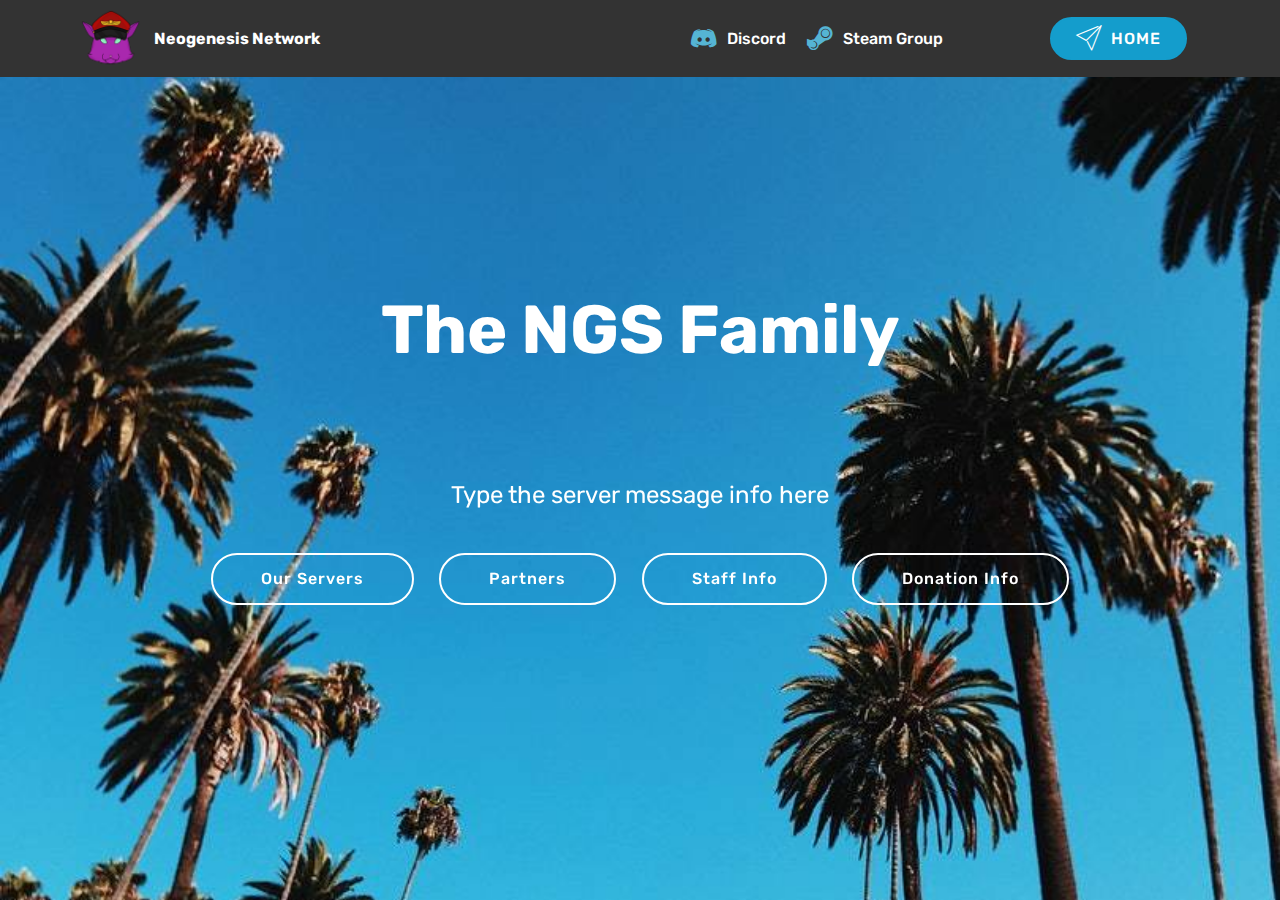
==== commit 0facc443: "create github pages" ====
--- a/index.html
+++ b/index.html
@@ -9,14 +9,13 @@
   <link rel="shortcut icon" href="assets/images/stellacartoonyface-512x512.png" type="image/x-icon">
   <meta name="description" content="">
   <title>Home</title>
-  <link rel="stylesheet" href="assets/web/assets/mobirise-icons-bold/mobirise-icons-bold.css">
   <link rel="stylesheet" href="assets/web/assets/mobirise-icons/mobirise-icons.css">
   <link rel="stylesheet" href="assets/tether/tether.min.css">
   <link rel="stylesheet" href="assets/bootstrap/css/bootstrap.min.css">
   <link rel="stylesheet" href="assets/bootstrap/css/bootstrap-grid.min.css">
   <link rel="stylesheet" href="assets/bootstrap/css/bootstrap-reboot.min.css">
+  <link rel="stylesheet" href="assets/socicon/css/styles.css">
   <link rel="stylesheet" href="assets/dropdown/css/style.css">
-  <link rel="stylesheet" href="assets/socicon/css/styles.css">
   <link rel="stylesheet" href="assets/theme/css/style.css">
   <link rel="stylesheet" href="assets/mobirise/css/mbr-additional.css" type="text/css">
   
@@ -24,7 +23,7 @@
   
 </head>
 <body>
-<section class="menu cid-qBWtya0F8r" once="menu" id="menu1-g" data-rv-view="679">
+<section class="menu cid-qBWtya0F8r" once="menu" id="menu1-g" data-rv-view="347">
 
     
 
@@ -40,11 +39,11 @@
         <div class="menu-logo">
             <div class="navbar-brand">
                 <span class="navbar-logo">
-                    <a href="https://mobirise.com">
+                    <a href="page3.html">
                          <img src="assets/images/stellacartoonyface-512x512.png" alt="Mobirise" title="" media-simple="true" style="height: 3.8rem;">
                     </a>
                 </span>
-                <span class="navbar-caption-wrap"><a class="navbar-caption text-white display-4" href="index.html">Neogenesis Network</a></span>
+                <span class="navbar-caption-wrap"><a class="navbar-caption text-white display-4" href="inde.html">Neogenesis Network</a></span>
             </div>
         </div>
         <div class="collapse navbar-collapse" id="navbarSupportedContent">
@@ -56,48 +55,43 @@
                     <a class="nav-link link text-white display-4" href="https://steamcommunity.com/groups/NeogenesisTrade" target="_blank"><span class="socicon socicon-steam mbr-iconfont mbr-iconfont-btn" style="color: rgb(85, 180, 212);"></span>
                         Steam Group &nbsp; &nbsp; &nbsp; &nbsp; &nbsp; &nbsp; &nbsp; &nbsp; &nbsp; &nbsp;&nbsp;</a>
                 </li></ul>
-            <div class="navbar-buttons mbr-section-btn"><a class="btn btn-sm btn-primary display-4" href="index.html"><span class="mbri-paper-plane mbr-iconfont mbr-iconfont-btn"></span>
+            <div class="navbar-buttons mbr-section-btn"><a class="btn btn-sm btn-primary display-4" href="inde.html"><span class="mbri-paper-plane mbr-iconfont mbr-iconfont-btn"></span>
                     HOME</a></div>
         </div>
     </nav>
 </section>
 
-<section class="engine"><a href="https://mobirise.co">Mobirise</a></section><section class="cid-qBORp6Nc5C mbr-fullscreen" data-bg-video="https://www.youtube.com/watch?v=-eFScMP5Cw4" id="header2-0" data-rv-view="681">
+<section class="engine"><a href="https://mobirise.co/b">free web site creator</a></section><section class="cid-qCpZhMAO6q mbr-fullscreen mbr-parallax-background" id="header2-14" data-rv-view="349">
 
     
 
-    <div class="mbr-overlay" style="opacity: 0; background-color: rgb(193, 193, 193);"></div>
+    
 
     <div class="container align-center">
         <div class="row justify-content-md-center">
             <div class="mbr-white col-md-10">
-                <h1 class="mbr-section-title mbr-bold pb-3 mbr-fonts-style display-1">Neogenesis Network</h1>
-                <h3 class="mbr-section-subtitle align-center mbr-light pb-3 mbr-fonts-style display-2">Trading and Fun</h3>
-                <p class="mbr-text pb-3 mbr-fonts-style display-5">Welcome to the NGS community!</p>
-                <div class="mbr-section-btn"><a class="btn btn-md btn-secondary display-5" href="https://mobirise.com"><span class="mbri-users mbr-iconfont mbr-iconfont-btn"></span>About Us</a> <a class="btn btn-md btn-primary display-5" href="https://www.neogenesisnetwork.net/forums/" target="_blank"><span class="mbri-laptop mbr-iconfont mbr-iconfont-btn"></span>Forums</a> <a class="btn btn-md btn-primary display-5" href="https://www.neogenesisnetwork.net/sourcebans/index.php" target="_blank"><span class="mbri-globe mbr-iconfont mbr-iconfont-btn"></span>Servers</a>  
-                    <a class="btn btn-md btn-black display-5" href="page1.html"><span class="mbrib-speed mbr-iconfont mbr-iconfont-btn"></span>Staff</a></div>
+                <h1 class="mbr-section-title mbr-bold pb-3 mbr-fonts-style display-1">The NGS Family<br><br></h1>
+                
+                <p class="mbr-text pb-3 mbr-fonts-style display-5">Type the server message info here</p>
+                <div class="mbr-section-btn"><a class="btn btn-md btn-white-outline display-4" href="https://mobirise.com">Our Servers</a>
+                    <a class="btn btn-md btn-white-outline display-4" href="https://mobirise.com">Partners</a> <a class="btn btn-md btn-white-outline display-4" href="https://mobirise.com">Staff Info</a> <a class="btn btn-md btn-white-outline display-4" href="https://mobirise.com">Donation Info</a></div>
             </div>
         </div>
     </div>
-    <div class="mbr-arrow hidden-sm-down" aria-hidden="true">
-        <a href="#next">
-            <i class="mbri-down mbr-iconfont"></i>
-        </a>
-    </div>
+    
 </section>
 
 
   <script src="assets/web/assets/jquery/jquery.min.js"></script>
+  <script src="assets/popper/popper.min.js"></script>
   <script src="assets/tether/tether.min.js"></script>
-  <script src="assets/popper/popper.min.js"></script>
   <script src="assets/bootstrap/js/bootstrap.min.js"></script>
+  <script src="assets/smooth-scroll/smooth-scroll.js"></script>
+  <script src="assets/dropdown/js/script.min.js"></script>
+  <script src="assets/touch-swipe/jquery.touch-swipe.min.js"></script>
+  <script src="assets/jarallax/jarallax.min.js"></script>
   <script src="assets/cookies-alert-plugin/cookies-alert-core.js"></script>
   <script src="assets/cookies-alert-plugin/cookies-alert-script.js"></script>
-  <script src="assets/dropdown/js/script.min.js"></script>
-  <script src="assets/jquery-mb-ytplayer/jquery.mb.ytplayer.min.js"></script>
-  <script src="assets/jquery-mb-vimeo_player/jquery.mb.vimeo_player.js"></script>
-  <script src="assets/smooth-scroll/smooth-scroll.js"></script>
-  <script src="assets/touch-swipe/jquery.touch-swipe.min.js"></script>
   <script src="assets/theme/js/script.js"></script>
   
   
--- a/assets/mobirise/css/mbr-additional.css
+++ b/assets/mobirise/css/mbr-additional.css
@@ -1337,6 +1337,387 @@
   height: auto;
   min-height: 100vh;
 }
+.cid-qCq0hov9mG .navbar {
+  padding: .5rem 0;
+  background: #333333;
+  transition: none;
+  min-height: 77px;
+}
+.cid-qCq0hov9mG .navbar-dropdown.bg-color.transparent.opened {
+  background: #333333;
+}
+.cid-qCq0hov9mG a {
+  font-style: normal;
+}
+.cid-qCq0hov9mG .nav-item span {
+  padding-right: 0.4em;
+  line-height: 0.5em;
+  vertical-align: text-bottom;
+  position: relative;
+  text-decoration: none;
+}
+.cid-qCq0hov9mG .nav-item a {
+  display: flex;
+  align-items: center;
+  justify-content: center;
+  padding: 0.7rem 0 !important;
+  margin: 0rem .65rem !important;
+}
+.cid-qCq0hov9mG .nav-item:focus,
+.cid-qCq0hov9mG .nav-link:focus {
+  outline: none;
+}
+.cid-qCq0hov9mG .btn {
+  padding: 0.4rem 1.5rem;
+  display: inline-flex;
+  align-items: center;
+}
+.cid-qCq0hov9mG .btn .mbr-iconfont {
+  font-size: 1.6rem;
+}
+.cid-qCq0hov9mG .menu-logo {
+  margin-right: auto;
+}
+.cid-qCq0hov9mG .menu-logo .navbar-brand {
+  display: flex;
+  margin-left: 5rem;
+  padding: 0;
+  transition: padding .2s;
+  min-height: 3.8rem;
+  align-items: center;
+}
+.cid-qCq0hov9mG .menu-logo .navbar-brand .navbar-caption-wrap {
+  display: -webkit-flex;
+  -webkit-align-items: center;
+  align-items: center;
+  word-break: break-word;
+  min-width: 7rem;
+  margin: .3rem 0;
+}
+.cid-qCq0hov9mG .menu-logo .navbar-brand .navbar-caption-wrap .navbar-caption {
+  line-height: 1.2rem !important;
+  padding-right: 2rem;
+}
+.cid-qCq0hov9mG .menu-logo .navbar-brand .navbar-logo {
+  font-size: 4rem;
+  transition: font-size 0.25s;
+}
+.cid-qCq0hov9mG .menu-logo .navbar-brand .navbar-logo img {
+  display: flex;
+}
+.cid-qCq0hov9mG .menu-logo .navbar-brand .navbar-logo .mbr-iconfont {
+  transition: font-size 0.25s;
+}
+.cid-qCq0hov9mG .navbar-toggleable-sm .navbar-collapse {
+  justify-content: flex-end;
+  -webkit-justify-content: flex-end;
+  padding-right: 5rem;
+  width: auto;
+}
+.cid-qCq0hov9mG .navbar-toggleable-sm .navbar-collapse .navbar-nav {
+  flex-wrap: wrap;
+  -webkit-flex-wrap: wrap;
+  padding-left: 0;
+}
+.cid-qCq0hov9mG .navbar-toggleable-sm .navbar-collapse .navbar-nav .nav-item {
+  -webkit-align-self: center;
+  align-self: center;
+}
+.cid-qCq0hov9mG .navbar-toggleable-sm .navbar-collapse .navbar-buttons {
+  padding-left: 0;
+  padding-bottom: 0;
+}
+.cid-qCq0hov9mG .dropdown .dropdown-menu {
+  background: #333333;
+  display: none;
+  position: absolute;
+  min-width: 5rem;
+  padding-top: 1.4rem;
+  padding-bottom: 1.4rem;
+  text-align: left;
+}
+.cid-qCq0hov9mG .dropdown .dropdown-menu .dropdown-item {
+  width: auto;
+  padding: 0.235em 1.5385em 0.235em 1.5385em !important;
+}
+.cid-qCq0hov9mG .dropdown .dropdown-menu .dropdown-item::after {
+  right: 0.5rem;
+}
+.cid-qCq0hov9mG .dropdown .dropdown-menu .dropdown-submenu {
+  margin: 0;
+}
+.cid-qCq0hov9mG .dropdown.open > .dropdown-menu {
+  display: block;
+}
+.cid-qCq0hov9mG .navbar-toggleable-sm.opened:after {
+  position: absolute;
+  width: 100vw;
+  height: 100vh;
+  content: '';
+  background-color: rgba(0, 0, 0, 0.1);
+  left: 0;
+  bottom: 0;
+  transform: translateY(100%);
+  -webkit-transform: translateY(100%);
+  z-index: 1000;
+}
+.cid-qCq0hov9mG .navbar.navbar-short {
+  min-height: 60px;
+  transition: all .2s;
+}
+.cid-qCq0hov9mG .navbar.navbar-short .navbar-toggler-right {
+  top: 20px;
+}
+.cid-qCq0hov9mG .navbar.navbar-short .navbar-logo a {
+  font-size: 2.5rem !important;
+  line-height: 2.5rem;
+  transition: font-size 0.25s;
+}
+.cid-qCq0hov9mG .navbar.navbar-short .navbar-logo a .mbr-iconfont {
+  font-size: 2.5rem !important;
+}
+.cid-qCq0hov9mG .navbar.navbar-short .navbar-logo a img {
+  height: 3rem !important;
+}
+.cid-qCq0hov9mG .navbar.navbar-short .navbar-brand {
+  min-height: 3rem;
+}
+.cid-qCq0hov9mG button.navbar-toggler {
+  width: 31px;
+  height: 18px;
+  cursor: pointer;
+  transition: all .2s;
+  top: 1.5rem;
+  right: 1rem;
+}
+.cid-qCq0hov9mG button.navbar-toggler:focus {
+  outline: none;
+}
+.cid-qCq0hov9mG button.navbar-toggler .hamburger span {
+  position: absolute;
+  right: 0;
+  width: 30px;
+  height: 2px;
+  border-right: 5px;
+  background-color: #ffffff;
+}
+.cid-qCq0hov9mG button.navbar-toggler .hamburger span:nth-child(1) {
+  top: 0;
+  transition: all .2s;
+}
+.cid-qCq0hov9mG button.navbar-toggler .hamburger span:nth-child(2) {
+  top: 8px;
+  transition: all .15s;
+}
+.cid-qCq0hov9mG button.navbar-toggler .hamburger span:nth-child(3) {
+  top: 8px;
+  transition: all .15s;
+}
+.cid-qCq0hov9mG button.navbar-toggler .hamburger span:nth-child(4) {
+  top: 16px;
+  transition: all .2s;
+}
+.cid-qCq0hov9mG nav.opened .hamburger span:nth-child(1) {
+  top: 8px;
+  width: 0;
+  opacity: 0;
+  right: 50%;
+  transition: all .2s;
+}
+.cid-qCq0hov9mG nav.opened .hamburger span:nth-child(2) {
+  -webkit-transform: rotate(45deg);
+  transform: rotate(45deg);
+  transition: all .25s;
+}
+.cid-qCq0hov9mG nav.opened .hamburger span:nth-child(3) {
+  -webkit-transform: rotate(-45deg);
+  transform: rotate(-45deg);
+  transition: all .25s;
+}
+.cid-qCq0hov9mG nav.opened .hamburger span:nth-child(4) {
+  top: 8px;
+  width: 0;
+  opacity: 0;
+  right: 50%;
+  transition: all .2s;
+}
+.cid-qCq0hov9mG .collapsed.navbar-expand {
+  flex-direction: column;
+}
+.cid-qCq0hov9mG .collapsed .btn {
+  display: flex;
+}
+.cid-qCq0hov9mG .collapsed .navbar-collapse {
+  display: none !important;
+  padding-right: 0 !important;
+}
+.cid-qCq0hov9mG .collapsed .navbar-collapse.collapsing,
+.cid-qCq0hov9mG .collapsed .navbar-collapse.show {
+  display: block !important;
+}
+.cid-qCq0hov9mG .collapsed .navbar-collapse.collapsing .navbar-nav,
+.cid-qCq0hov9mG .collapsed .navbar-collapse.show .navbar-nav {
+  display: block;
+  text-align: center;
+}
+.cid-qCq0hov9mG .collapsed .navbar-collapse.collapsing .navbar-nav .nav-item,
+.cid-qCq0hov9mG .collapsed .navbar-collapse.show .navbar-nav .nav-item {
+  clear: both;
+}
+.cid-qCq0hov9mG .collapsed .navbar-collapse.collapsing .navbar-buttons,
+.cid-qCq0hov9mG .collapsed .navbar-collapse.show .navbar-buttons {
+  text-align: center;
+}
+.cid-qCq0hov9mG .collapsed .navbar-collapse.collapsing .navbar-buttons:last-child,
+.cid-qCq0hov9mG .collapsed .navbar-collapse.show .navbar-buttons:last-child {
+  margin-bottom: 1rem;
+}
+.cid-qCq0hov9mG .collapsed button.navbar-toggler {
+  display: block;
+}
+.cid-qCq0hov9mG .collapsed .navbar-brand {
+  margin-left: 1rem !important;
+}
+.cid-qCq0hov9mG .collapsed .navbar-toggleable-sm {
+  flex-direction: column;
+  -webkit-flex-direction: column;
+}
+.cid-qCq0hov9mG .collapsed .dropdown .dropdown-menu {
+  width: 100%;
+  text-align: center;
+  position: relative;
+  opacity: 0;
+  display: block;
+  height: 0;
+  visibility: hidden;
+  padding: 0;
+  transition-duration: .5s;
+  transition-property: opacity,padding,height;
+}
+.cid-qCq0hov9mG .collapsed .dropdown.open > .dropdown-menu {
+  position: relative;
+  opacity: 1;
+  height: auto;
+  padding: 1.4rem 0;
+  visibility: visible;
+}
+.cid-qCq0hov9mG .collapsed .dropdown .dropdown-submenu {
+  left: 0;
+  text-align: center;
+  width: 100%;
+}
+.cid-qCq0hov9mG .collapsed .dropdown .dropdown-toggle[data-toggle="dropdown-submenu"]::after {
+  margin-top: 0;
+  position: inherit;
+  right: 0;
+  top: 50%;
+  display: inline-block;
+  width: 0;
+  height: 0;
+  margin-left: .3em;
+  vertical-align: middle;
+  content: "";
+  border-top: .30em solid;
+  border-right: .30em solid transparent;
+  border-left: .30em solid transparent;
+}
+@media (max-width: 991px) {
+  .cid-qCq0hov9mG .navbar-expand {
+    flex-direction: column;
+  }
+  .cid-qCq0hov9mG img {
+    height: 3.8rem !important;
+  }
+  .cid-qCq0hov9mG .btn {
+    display: flex;
+  }
+  .cid-qCq0hov9mG button.navbar-toggler {
+    display: block;
+  }
+  .cid-qCq0hov9mG .navbar-brand {
+    margin-left: 1rem !important;
+  }
+  .cid-qCq0hov9mG .navbar-toggleable-sm {
+    flex-direction: column;
+    -webkit-flex-direction: column;
+  }
+  .cid-qCq0hov9mG .navbar-collapse {
+    display: none !important;
+    padding-right: 0 !important;
+  }
+  .cid-qCq0hov9mG .navbar-collapse.collapsing,
+  .cid-qCq0hov9mG .navbar-collapse.show {
+    display: block !important;
+  }
+  .cid-qCq0hov9mG .navbar-collapse.collapsing .navbar-nav,
+  .cid-qCq0hov9mG .navbar-collapse.show .navbar-nav {
+    display: block;
+    text-align: center;
+  }
+  .cid-qCq0hov9mG .navbar-collapse.collapsing .navbar-nav .nav-item,
+  .cid-qCq0hov9mG .navbar-collapse.show .navbar-nav .nav-item {
+    clear: both;
+  }
+  .cid-qCq0hov9mG .navbar-collapse.collapsing .navbar-buttons,
+  .cid-qCq0hov9mG .navbar-collapse.show .navbar-buttons {
+    text-align: center;
+  }
+  .cid-qCq0hov9mG .navbar-collapse.collapsing .navbar-buttons:last-child,
+  .cid-qCq0hov9mG .navbar-collapse.show .navbar-buttons:last-child {
+    margin-bottom: 1rem;
+  }
+  .cid-qCq0hov9mG .dropdown .dropdown-menu {
+    width: 100%;
+    text-align: center;
+    position: relative;
+    opacity: 0;
+    display: block;
+    height: 0;
+    visibility: hidden;
+    padding: 0;
+    transition-duration: .5s;
+    transition-property: opacity,padding,height;
+  }
+  .cid-qCq0hov9mG .dropdown.open > .dropdown-menu {
+    position: relative;
+    opacity: 1;
+    height: auto;
+    padding: 1.4rem 0;
+    visibility: visible;
+  }
+  .cid-qCq0hov9mG .dropdown .dropdown-submenu {
+    left: 0;
+    text-align: center;
+    width: 100%;
+  }
+  .cid-qCq0hov9mG .dropdown .dropdown-toggle[data-toggle="dropdown-submenu"]::after {
+    margin-top: 0;
+    position: inherit;
+    right: 0;
+    top: 50%;
+    display: inline-block;
+    width: 0;
+    height: 0;
+    margin-left: .3em;
+    vertical-align: middle;
+    content: "";
+    border-top: .30em solid;
+    border-right: .30em solid transparent;
+    border-left: .30em solid transparent;
+  }
+}
+@media (min-width: 767px) {
+  .cid-qCq0hov9mG .menu-logo {
+    flex-shrink: 0;
+  }
+}
+.cid-qCq0hov9mG .navbar-collapse {
+  flex-basis: auto;
+}
+.cid-qCpZp90LmO H1 {
+  color: #ffffff;
+  text-align: center;
+}
 .cid-qBWtya0F8r .navbar {
   padding: .5rem 0;
   background: #333333;
@@ -1714,52 +2095,51 @@
 .cid-qBWtya0F8r .navbar-collapse {
   flex-basis: auto;
 }
-.cid-qBORp6Nc5C H1 {
-  color: #ffffff;
-  text-align: center;
-}
-.cid-qCpHqIG9KD .navbar {
+.cid-qCpZhMAO6q {
+  background-image: url("../../../assets/images/mbr-810x1080.jpg");
+}
+.cid-qCq0dASTVl .navbar {
   padding: .5rem 0;
   background: #333333;
   transition: none;
   min-height: 77px;
 }
-.cid-qCpHqIG9KD .navbar-dropdown.bg-color.transparent.opened {
+.cid-qCq0dASTVl .navbar-dropdown.bg-color.transparent.opened {
   background: #333333;
 }
-.cid-qCpHqIG9KD a {
+.cid-qCq0dASTVl a {
   font-style: normal;
 }
-.cid-qCpHqIG9KD .nav-item span {
+.cid-qCq0dASTVl .nav-item span {
   padding-right: 0.4em;
   line-height: 0.5em;
   vertical-align: text-bottom;
   position: relative;
   text-decoration: none;
 }
-.cid-qCpHqIG9KD .nav-item a {
+.cid-qCq0dASTVl .nav-item a {
   display: flex;
   align-items: center;
   justify-content: center;
   padding: 0.7rem 0 !important;
   margin: 0rem .65rem !important;
 }
-.cid-qCpHqIG9KD .nav-item:focus,
-.cid-qCpHqIG9KD .nav-link:focus {
+.cid-qCq0dASTVl .nav-item:focus,
+.cid-qCq0dASTVl .nav-link:focus {
   outline: none;
 }
-.cid-qCpHqIG9KD .btn {
+.cid-qCq0dASTVl .btn {
   padding: 0.4rem 1.5rem;
   display: inline-flex;
   align-items: center;
 }
-.cid-qCpHqIG9KD .btn .mbr-iconfont {
+.cid-qCq0dASTVl .btn .mbr-iconfont {
   font-size: 1.6rem;
 }
-.cid-qCpHqIG9KD .menu-logo {
+.cid-qCq0dASTVl .menu-logo {
   margin-right: auto;
 }
-.cid-qCpHqIG9KD .menu-logo .navbar-brand {
+.cid-qCq0dASTVl .menu-logo .navbar-brand {
   display: flex;
   margin-left: 5rem;
   padding: 0;
@@ -1767,7 +2147,7 @@
   min-height: 3.8rem;
   align-items: center;
 }
-.cid-qCpHqIG9KD .menu-logo .navbar-brand .navbar-caption-wrap {
+.cid-qCq0dASTVl .menu-logo .navbar-brand .navbar-caption-wrap {
   display: -webkit-flex;
   -webkit-align-items: center;
   align-items: center;
@@ -1775,40 +2155,40 @@
   min-width: 7rem;
   margin: .3rem 0;
 }
-.cid-qCpHqIG9KD .menu-logo .navbar-brand .navbar-caption-wrap .navbar-caption {
+.cid-qCq0dASTVl .menu-logo .navbar-brand .navbar-caption-wrap .navbar-caption {
   line-height: 1.2rem !important;
   padding-right: 2rem;
 }
-.cid-qCpHqIG9KD .menu-logo .navbar-brand .navbar-logo {
+.cid-qCq0dASTVl .menu-logo .navbar-brand .navbar-logo {
   font-size: 4rem;
   transition: font-size 0.25s;
 }
-.cid-qCpHqIG9KD .menu-logo .navbar-brand .navbar-logo img {
+.cid-qCq0dASTVl .menu-logo .navbar-brand .navbar-logo img {
   display: flex;
 }
-.cid-qCpHqIG9KD .menu-logo .navbar-brand .navbar-logo .mbr-iconfont {
+.cid-qCq0dASTVl .menu-logo .navbar-brand .navbar-logo .mbr-iconfont {
   transition: font-size 0.25s;
 }
-.cid-qCpHqIG9KD .navbar-toggleable-sm .navbar-collapse {
+.cid-qCq0dASTVl .navbar-toggleable-sm .navbar-collapse {
   justify-content: flex-end;
   -webkit-justify-content: flex-end;
   padding-right: 5rem;
   width: auto;
 }
-.cid-qCpHqIG9KD .navbar-toggleable-sm .navbar-collapse .navbar-nav {
+.cid-qCq0dASTVl .navbar-toggleable-sm .navbar-collapse .navbar-nav {
   flex-wrap: wrap;
   -webkit-flex-wrap: wrap;
   padding-left: 0;
 }
-.cid-qCpHqIG9KD .navbar-toggleable-sm .navbar-collapse .navbar-nav .nav-item {
+.cid-qCq0dASTVl .navbar-toggleable-sm .navbar-collapse .navbar-nav .nav-item {
   -webkit-align-self: center;
   align-self: center;
 }
-.cid-qCpHqIG9KD .navbar-toggleable-sm .navbar-collapse .navbar-buttons {
+.cid-qCq0dASTVl .navbar-toggleable-sm .navbar-collapse .navbar-buttons {
   padding-left: 0;
   padding-bottom: 0;
 }
-.cid-qCpHqIG9KD .dropdown .dropdown-menu {
+.cid-qCq0dASTVl .dropdown .dropdown-menu {
   background: #333333;
   display: none;
   position: absolute;
@@ -1817,20 +2197,20 @@
   padding-bottom: 1.4rem;
   text-align: left;
 }
-.cid-qCpHqIG9KD .dropdown .dropdown-menu .dropdown-item {
+.cid-qCq0dASTVl .dropdown .dropdown-menu .dropdown-item {
   width: auto;
   padding: 0.235em 1.5385em 0.235em 1.5385em !important;
 }
-.cid-qCpHqIG9KD .dropdown .dropdown-menu .dropdown-item::after {
+.cid-qCq0dASTVl .dropdown .dropdown-menu .dropdown-item::after {
   right: 0.5rem;
 }
-.cid-qCpHqIG9KD .dropdown .dropdown-menu .dropdown-submenu {
+.cid-qCq0dASTVl .dropdown .dropdown-menu .dropdown-submenu {
   margin: 0;
 }
-.cid-qCpHqIG9KD .dropdown.open > .dropdown-menu {
+.cid-qCq0dASTVl .dropdown.open > .dropdown-menu {
   display: block;
 }
-.cid-qCpHqIG9KD .navbar-toggleable-sm.opened:after {
+.cid-qCq0dASTVl .navbar-toggleable-sm.opened:after {
   position: absolute;
   width: 100vw;
   height: 100vh;
@@ -1842,28 +2222,28 @@
   -webkit-transform: translateY(100%);
   z-index: 1000;
 }
-.cid-qCpHqIG9KD .navbar.navbar-short {
+.cid-qCq0dASTVl .navbar.navbar-short {
   min-height: 60px;
   transition: all .2s;
 }
-.cid-qCpHqIG9KD .navbar.navbar-short .navbar-toggler-right {
+.cid-qCq0dASTVl .navbar.navbar-short .navbar-toggler-right {
   top: 20px;
 }
-.cid-qCpHqIG9KD .navbar.navbar-short .navbar-logo a {
+.cid-qCq0dASTVl .navbar.navbar-short .navbar-logo a {
   font-size: 2.5rem !important;
   line-height: 2.5rem;
   transition: font-size 0.25s;
 }
-.cid-qCpHqIG9KD .navbar.navbar-short .navbar-logo a .mbr-iconfont {
+.cid-qCq0dASTVl .navbar.navbar-short .navbar-logo a .mbr-iconfont {
   font-size: 2.5rem !important;
 }
-.cid-qCpHqIG9KD .navbar.navbar-short .navbar-logo a img {
+.cid-qCq0dASTVl .navbar.navbar-short .navbar-logo a img {
   height: 3rem !important;
 }
-.cid-qCpHqIG9KD .navbar.navbar-short .navbar-brand {
+.cid-qCq0dASTVl .navbar.navbar-short .navbar-brand {
   min-height: 3rem;
 }
-.cid-qCpHqIG9KD button.navbar-toggler {
+.cid-qCq0dASTVl button.navbar-toggler {
   width: 31px;
   height: 18px;
   cursor: pointer;
@@ -1871,10 +2251,10 @@
   top: 1.5rem;
   right: 1rem;
 }
-.cid-qCpHqIG9KD button.navbar-toggler:focus {
+.cid-qCq0dASTVl button.navbar-toggler:focus {
   outline: none;
 }
-.cid-qCpHqIG9KD button.navbar-toggler .hamburger span {
+.cid-qCq0dASTVl button.navbar-toggler .hamburger span {
   position: absolute;
   right: 0;
   width: 30px;
@@ -1882,88 +2262,88 @@
   border-right: 5px;
   background-color: #ffffff;
 }
-.cid-qCpHqIG9KD button.navbar-toggler .hamburger span:nth-child(1) {
+.cid-qCq0dASTVl button.navbar-toggler .hamburger span:nth-child(1) {
   top: 0;
   transition: all .2s;
 }
-.cid-qCpHqIG9KD button.navbar-toggler .hamburger span:nth-child(2) {
+.cid-qCq0dASTVl button.navbar-toggler .hamburger span:nth-child(2) {
   top: 8px;
   transition: all .15s;
 }
-.cid-qCpHqIG9KD button.navbar-toggler .hamburger span:nth-child(3) {
+.cid-qCq0dASTVl button.navbar-toggler .hamburger span:nth-child(3) {
   top: 8px;
   transition: all .15s;
 }
-.cid-qCpHqIG9KD button.navbar-toggler .hamburger span:nth-child(4) {
+.cid-qCq0dASTVl button.navbar-toggler .hamburger span:nth-child(4) {
   top: 16px;
   transition: all .2s;
 }
-.cid-qCpHqIG9KD nav.opened .hamburger span:nth-child(1) {
+.cid-qCq0dASTVl nav.opened .hamburger span:nth-child(1) {
   top: 8px;
   width: 0;
   opacity: 0;
   right: 50%;
   transition: all .2s;
 }
-.cid-qCpHqIG9KD nav.opened .hamburger span:nth-child(2) {
+.cid-qCq0dASTVl nav.opened .hamburger span:nth-child(2) {
   -webkit-transform: rotate(45deg);
   transform: rotate(45deg);
   transition: all .25s;
 }
-.cid-qCpHqIG9KD nav.opened .hamburger span:nth-child(3) {
+.cid-qCq0dASTVl nav.opened .hamburger span:nth-child(3) {
   -webkit-transform: rotate(-45deg);
   transform: rotate(-45deg);
   transition: all .25s;
 }
-.cid-qCpHqIG9KD nav.opened .hamburger span:nth-child(4) {
+.cid-qCq0dASTVl nav.opened .hamburger span:nth-child(4) {
   top: 8px;
   width: 0;
   opacity: 0;
   right: 50%;
   transition: all .2s;
 }
-.cid-qCpHqIG9KD .collapsed.navbar-expand {
+.cid-qCq0dASTVl .collapsed.navbar-expand {
   flex-direction: column;
 }
-.cid-qCpHqIG9KD .collapsed .btn {
+.cid-qCq0dASTVl .collapsed .btn {
   display: flex;
 }
-.cid-qCpHqIG9KD .collapsed .navbar-collapse {
+.cid-qCq0dASTVl .collapsed .navbar-collapse {
   display: none !important;
   padding-right: 0 !important;
 }
-.cid-qCpHqIG9KD .collapsed .navbar-collapse.collapsing,
-.cid-qCpHqIG9KD .collapsed .navbar-collapse.show {
+.cid-qCq0dASTVl .collapsed .navbar-collapse.collapsing,
+.cid-qCq0dASTVl .collapsed .navbar-collapse.show {
   display: block !important;
 }
-.cid-qCpHqIG9KD .collapsed .navbar-collapse.collapsing .navbar-nav,
-.cid-qCpHqIG9KD .collapsed .navbar-collapse.show .navbar-nav {
+.cid-qCq0dASTVl .collapsed .navbar-collapse.collapsing .navbar-nav,
+.cid-qCq0dASTVl .collapsed .navbar-collapse.show .navbar-nav {
   display: block;
   text-align: center;
 }
-.cid-qCpHqIG9KD .collapsed .navbar-collapse.collapsing .navbar-nav .nav-item,
-.cid-qCpHqIG9KD .collapsed .navbar-collapse.show .navbar-nav .nav-item {
+.cid-qCq0dASTVl .collapsed .navbar-collapse.collapsing .navbar-nav .nav-item,
+.cid-qCq0dASTVl .collapsed .navbar-collapse.show .navbar-nav .nav-item {
   clear: both;
 }
-.cid-qCpHqIG9KD .collapsed .navbar-collapse.collapsing .navbar-buttons,
-.cid-qCpHqIG9KD .collapsed .navbar-collapse.show .navbar-buttons {
+.cid-qCq0dASTVl .collapsed .navbar-collapse.collapsing .navbar-buttons,
+.cid-qCq0dASTVl .collapsed .navbar-collapse.show .navbar-buttons {
   text-align: center;
 }
-.cid-qCpHqIG9KD .collapsed .navbar-collapse.collapsing .navbar-buttons:last-child,
-.cid-qCpHqIG9KD .collapsed .navbar-collapse.show .navbar-buttons:last-child {
+.cid-qCq0dASTVl .collapsed .navbar-collapse.collapsing .navbar-buttons:last-child,
+.cid-qCq0dASTVl .collapsed .navbar-collapse.show .navbar-buttons:last-child {
   margin-bottom: 1rem;
 }
-.cid-qCpHqIG9KD .collapsed button.navbar-toggler {
+.cid-qCq0dASTVl .collapsed button.navbar-toggler {
   display: block;
 }
-.cid-qCpHqIG9KD .collapsed .navbar-brand {
+.cid-qCq0dASTVl .collapsed .navbar-brand {
   margin-left: 1rem !important;
 }
-.cid-qCpHqIG9KD .collapsed .navbar-toggleable-sm {
+.cid-qCq0dASTVl .collapsed .navbar-toggleable-sm {
   flex-direction: column;
   -webkit-flex-direction: column;
 }
-.cid-qCpHqIG9KD .collapsed .dropdown .dropdown-menu {
+.cid-qCq0dASTVl .collapsed .dropdown .dropdown-menu {
   width: 100%;
   text-align: center;
   position: relative;
@@ -1975,19 +2355,19 @@
   transition-duration: .5s;
   transition-property: opacity,padding,height;
 }
-.cid-qCpHqIG9KD .collapsed .dropdown.open > .dropdown-menu {
+.cid-qCq0dASTVl .collapsed .dropdown.open > .dropdown-menu {
   position: relative;
   opacity: 1;
   height: auto;
   padding: 1.4rem 0;
   visibility: visible;
 }
-.cid-qCpHqIG9KD .collapsed .dropdown .dropdown-submenu {
+.cid-qCq0dASTVl .collapsed .dropdown .dropdown-submenu {
   left: 0;
   text-align: center;
   width: 100%;
 }
-.cid-qCpHqIG9KD .collapsed .dropdown .dropdown-toggle[data-toggle="dropdown-submenu"]::after {
+.cid-qCq0dASTVl .collapsed .dropdown .dropdown-toggle[data-toggle="dropdown-submenu"]::after {
   margin-top: 0;
   position: inherit;
   right: 0;
@@ -2003,51 +2383,51 @@
   border-left: .30em solid transparent;
 }
 @media (max-width: 991px) {
-  .cid-qCpHqIG9KD .navbar-expand {
+  .cid-qCq0dASTVl .navbar-expand {
     flex-direction: column;
   }
-  .cid-qCpHqIG9KD img {
+  .cid-qCq0dASTVl img {
     height: 3.8rem !important;
   }
-  .cid-qCpHqIG9KD .btn {
+  .cid-qCq0dASTVl .btn {
     display: flex;
   }
-  .cid-qCpHqIG9KD button.navbar-toggler {
+  .cid-qCq0dASTVl button.navbar-toggler {
     display: block;
   }
-  .cid-qCpHqIG9KD .navbar-brand {
+  .cid-qCq0dASTVl .navbar-brand {
     margin-left: 1rem !important;
   }
-  .cid-qCpHqIG9KD .navbar-toggleable-sm {
+  .cid-qCq0dASTVl .navbar-toggleable-sm {
     flex-direction: column;
     -webkit-flex-direction: column;
   }
-  .cid-qCpHqIG9KD .navbar-collapse {
+  .cid-qCq0dASTVl .navbar-collapse {
     display: none !important;
     padding-right: 0 !important;
   }
-  .cid-qCpHqIG9KD .navbar-collapse.collapsing,
-  .cid-qCpHqIG9KD .navbar-collapse.show {
+  .cid-qCq0dASTVl .navbar-collapse.collapsing,
+  .cid-qCq0dASTVl .navbar-collapse.show {
     display: block !important;
   }
-  .cid-qCpHqIG9KD .navbar-collapse.collapsing .navbar-nav,
-  .cid-qCpHqIG9KD .navbar-collapse.show .navbar-nav {
+  .cid-qCq0dASTVl .navbar-collapse.collapsing .navbar-nav,
+  .cid-qCq0dASTVl .navbar-collapse.show .navbar-nav {
     display: block;
     text-align: center;
   }
-  .cid-qCpHqIG9KD .navbar-collapse.collapsing .navbar-nav .nav-item,
-  .cid-qCpHqIG9KD .navbar-collapse.show .navbar-nav .nav-item {
+  .cid-qCq0dASTVl .navbar-collapse.collapsing .navbar-nav .nav-item,
+  .cid-qCq0dASTVl .navbar-collapse.show .navbar-nav .nav-item {
     clear: both;
   }
-  .cid-qCpHqIG9KD .navbar-collapse.collapsing .navbar-buttons,
-  .cid-qCpHqIG9KD .navbar-collapse.show .navbar-buttons {
+  .cid-qCq0dASTVl .navbar-collapse.collapsing .navbar-buttons,
+  .cid-qCq0dASTVl .navbar-collapse.show .navbar-buttons {
     text-align: center;
   }
-  .cid-qCpHqIG9KD .navbar-collapse.collapsing .navbar-buttons:last-child,
-  .cid-qCpHqIG9KD .navbar-collapse.show .navbar-buttons:last-child {
+  .cid-qCq0dASTVl .navbar-collapse.collapsing .navbar-buttons:last-child,
+  .cid-qCq0dASTVl .navbar-collapse.show .navbar-buttons:last-child {
     margin-bottom: 1rem;
   }
-  .cid-qCpHqIG9KD .dropdown .dropdown-menu {
+  .cid-qCq0dASTVl .dropdown .dropdown-menu {
     width: 100%;
     text-align: center;
     position: relative;
@@ -2059,19 +2439,19 @@
     transition-duration: .5s;
     transition-property: opacity,padding,height;
   }
-  .cid-qCpHqIG9KD .dropdown.open > .dropdown-menu {
+  .cid-qCq0dASTVl .dropdown.open > .dropdown-menu {
     position: relative;
     opacity: 1;
     height: auto;
     padding: 1.4rem 0;
     visibility: visible;
   }
-  .cid-qCpHqIG9KD .dropdown .dropdown-submenu {
+  .cid-qCq0dASTVl .dropdown .dropdown-submenu {
     left: 0;
     text-align: center;
     width: 100%;
   }
-  .cid-qCpHqIG9KD .dropdown .dropdown-toggle[data-toggle="dropdown-submenu"]::after {
+  .cid-qCq0dASTVl .dropdown .dropdown-toggle[data-toggle="dropdown-submenu"]::after {
     margin-top: 0;
     position: inherit;
     right: 0;
@@ -2088,11 +2468,11 @@
   }
 }
 @media (min-width: 767px) {
-  .cid-qCpHqIG9KD .menu-logo {
+  .cid-qCq0dASTVl .menu-logo {
     flex-shrink: 0;
   }
 }
-.cid-qCpHqIG9KD .navbar-collapse {
+.cid-qCq0dASTVl .navbar-collapse {
   flex-basis: auto;
 }
 .cid-qBR1nmpwmV {
@@ -2505,305 +2885,48 @@
     display: block;
   }
 }
-.cid-qBWlOsI896 {
-  padding-top: 90px;
-  padding-bottom: 90px;
-  background-color: #f9f9f9;
-}
-.cid-qBWlOsI896 .mbr-section-subtitle {
-  color: #767676;
-}
-.cid-qBWlOsI896 .media-row {
-  display: flex;
-  justify-content: center;
-}
-.cid-qBWlOsI896 .team-item {
-  transition: all .2s;
-  margin-bottom: 2rem;
-}
-.cid-qBWlOsI896 .team-item .item-image img {
-  width: 100%;
-}
-.cid-qBWlOsI896 .team-item .item-name p {
-  margin-bottom: 0;
-}
-.cid-qBWlOsI896 .team-item .item-role p {
-  margin-bottom: 0;
-}
-.cid-qBWlOsI896 .team-item .item-social {
-  display: flex;
-  flex-wrap: wrap;
-  justify-content: center;
-}
-.cid-qBWlOsI896 .team-item .item-social .socicon {
-  color: #232323;
-  font-size: 17px;
-}
-.cid-qBWlOsI896 .team-item .item-caption {
-  background: #efefef;
-}
-.cid-qBWmuGYUQA {
-  padding-top: 90px;
-  padding-bottom: 90px;
-  background-color: #f9f9f9;
-}
-.cid-qBWmuGYUQA .mbr-section-subtitle {
-  color: #767676;
-}
-.cid-qBWmuGYUQA .container-table {
-  margin: 0 auto;
-}
-.cid-qBWmuGYUQA .scroll {
-  overflow-x: auto;
-  padding: 0;
-}
-.cid-qBWmuGYUQA .dataTables_wrapper {
-  display: block;
-}
-.cid-qBWmuGYUQA .dataTables_wrapper .search {
-  margin-bottom: .5rem;
-}
-.cid-qBWmuGYUQA .dataTables_wrapper .table {
-  overflow-x: auto;
-}
-.cid-qBWmuGYUQA table {
-  width: 100% !important;
-  margin-top: 6px;
-  border: 1px solid #cccccc;
-  margin-bottom: 0;
-}
-.cid-qBWmuGYUQA table th {
-  border-top: none;
-  transition: all .2s;
-  border-bottom: none;
-}
-.cid-qBWmuGYUQA table th:hover {
-  background: #cccccc;
-  color: #000000;
-}
-.cid-qBWmuGYUQA table td {
-  border-top: 1px solid #cccccc;
-}
-.cid-qBWmuGYUQA table.table {
-  background: #ffffff;
-}
-.cid-qBWmuGYUQA .dataTables_filter {
-  text-align: right;
-  margin-bottom: .5rem;
-}
-.cid-qBWmuGYUQA .dataTables_filter label {
-  display: inline;
-  white-space: normal !important;
-}
-.cid-qBWmuGYUQA .dataTables_filter input {
-  display: inline;
-  width: auto;
-  margin-left: .5rem;
-  border-radius: 100px;
-  padding-left: 1rem;
-}
-.cid-qBWmuGYUQA .dataTables_info {
-  padding-bottom: 1rem;
-  padding-top: 1rem;
-  white-space: normal !important;
-}
-@media (max-width: 992px) {
-  .cid-qBWmuGYUQA .dataTables_filter {
-    text-align: center;
-  }
-}
-@media (max-width: 350px) {
-  .cid-qBWmuGYUQA .dataTables_filter {
-    text-align: center;
-  }
-  .cid-qBWmuGYUQA .dataTables_filter input {
-    width: 100% !important;
-    margin-left: 0 !important;
-  }
-}
-.cid-qBWmtI3LMa {
-  padding-top: 60px;
-  padding-bottom: 60px;
-  background-color: #ffffff;
-}
-.cid-qBWmtI3LMa .carousel-item {
-  justify-content: center;
-}
-.cid-qBWmtI3LMa .carousel-item.active,
-.cid-qBWmtI3LMa .carousel-item-next,
-.cid-qBWmtI3LMa .carousel-item-prev {
-  display: flex;
-}
-.cid-qBWmtI3LMa .carousel-controls a {
-  transition: opacity .5s;
-  font-size: 2rem;
-}
-.cid-qBWmtI3LMa .carousel-controls a span {
-  position: absolute;
-  top: 180px;
-  padding: 10px;
-  border-radius: 50%;
-  color: #585858;
-  background: #c8c6c6;
-  opacity: .5;
-}
-.cid-qBWmtI3LMa .carousel-controls a:hover span {
-  opacity: 1;
-}
-.cid-qBWmtI3LMa .user_image {
-  width: 200px;
-  height: 200px;
-  margin-bottom: 1.6rem;
-  overflow: hidden;
-  border-radius: 50%;
-  margin: 0 auto 2rem auto;
-}
-.cid-qBWmtI3LMa .user_image img {
-  width: 100%;
-  min-width: 100%;
-  min-height: 100%;
-}
-@media (max-width: 230px) {
-  .cid-qBWmtI3LMa .user_image {
-    width: 100%;
-    height: auto;
-  }
-}
-.cid-qBWmMlt3by {
-  padding-top: 60px;
-  padding-bottom: 60px;
-  background-color: #2e2e2e;
-}
-@media (max-width: 767px) {
-  .cid-qBWmMlt3by .content {
-    text-align: center;
-  }
-  .cid-qBWmMlt3by .content > div:not(:last-child) {
-    margin-bottom: 2rem;
-  }
-}
-.cid-qBWmMlt3by .map {
-  height: 18.75rem;
-}
-@media (max-width: 767px) {
-  .cid-qBWmMlt3by .footer-lower .copyright {
-    margin-bottom: 1rem;
-    text-align: center;
-  }
-}
-.cid-qBWmMlt3by .footer-lower hr {
-  margin: 1rem 0;
-  border-color: #fff;
-  opacity: .05;
-}
-.cid-qBWmMlt3by .footer-lower .social-list {
-  padding-left: 0;
-  margin-bottom: 0;
-  list-style: none;
-  display: flex;
-  flex-wrap: wrap;
-  justify-content: flex-end;
-  -webkit-justify-content: flex-end;
-}
-.cid-qBWmMlt3by .footer-lower .social-list .mbr-iconfont-social {
-  font-size: 1.3rem;
-  color: #fff;
-}
-.cid-qBWmMlt3by .footer-lower .social-list .soc-item {
-  margin: 0 .5rem;
-}
-.cid-qBWmMlt3by .footer-lower .social-list a {
-  margin: 0;
-  opacity: .5;
-  -webkit-transition: .2s linear;
-  transition: .2s linear;
-}
-.cid-qBWmMlt3by .footer-lower .social-list a:hover {
-  opacity: 1;
-}
-@media (max-width: 767px) {
-  .cid-qBWmMlt3by .footer-lower .social-list {
-    justify-content: center;
-    -webkit-justify-content: center;
-  }
-}
-.cid-qBWmMlt3by .google-map {
-  height: 25rem;
-  position: relative;
-}
-.cid-qBWmMlt3by .google-map iframe {
-  height: 100%;
-  width: 100%;
-}
-.cid-qBWmMlt3by .google-map [data-state-details] {
-  color: #6b6763;
-  font-family: Montserrat;
-  height: 1.5em;
-  margin-top: -0.75em;
-  padding-left: 1.25rem;
-  padding-right: 1.25rem;
-  position: absolute;
-  text-align: center;
-  top: 50%;
-  width: 100%;
-}
-.cid-qBWmMlt3by .google-map[data-state] {
-  background: #e9e5dc;
-}
-.cid-qBWmMlt3by .google-map[data-state="loading"] [data-state-details] {
-  display: none;
-}
-.cid-qBWwWj5lUT {
-  padding-top: 60px;
-  padding-bottom: 60px;
-  background-color: #ffffff;
-}
-.cid-qBWwWj5lUT .mbr-text,
-.cid-qBWwWj5lUT blockquote {
-  color: #767676;
-}
-.cid-qCpH2ILGtQ .navbar {
+.cid-qBWtya0F8r .navbar {
   padding: .5rem 0;
   background: #333333;
   transition: none;
   min-height: 77px;
 }
-.cid-qCpH2ILGtQ .navbar-dropdown.bg-color.transparent.opened {
+.cid-qBWtya0F8r .navbar-dropdown.bg-color.transparent.opened {
   background: #333333;
 }
-.cid-qCpH2ILGtQ a {
+.cid-qBWtya0F8r a {
   font-style: normal;
 }
-.cid-qCpH2ILGtQ .nav-item span {
+.cid-qBWtya0F8r .nav-item span {
   padding-right: 0.4em;
   line-height: 0.5em;
   vertical-align: text-bottom;
   position: relative;
   text-decoration: none;
 }
-.cid-qCpH2ILGtQ .nav-item a {
+.cid-qBWtya0F8r .nav-item a {
   display: flex;
   align-items: center;
   justify-content: center;
   padding: 0.7rem 0 !important;
   margin: 0rem .65rem !important;
 }
-.cid-qCpH2ILGtQ .nav-item:focus,
-.cid-qCpH2ILGtQ .nav-link:focus {
+.cid-qBWtya0F8r .nav-item:focus,
+.cid-qBWtya0F8r .nav-link:focus {
   outline: none;
 }
-.cid-qCpH2ILGtQ .btn {
+.cid-qBWtya0F8r .btn {
   padding: 0.4rem 1.5rem;
   display: inline-flex;
   align-items: center;
 }
-.cid-qCpH2ILGtQ .btn .mbr-iconfont {
+.cid-qBWtya0F8r .btn .mbr-iconfont {
   font-size: 1.6rem;
 }
-.cid-qCpH2ILGtQ .menu-logo {
+.cid-qBWtya0F8r .menu-logo {
   margin-right: auto;
 }
-.cid-qCpH2ILGtQ .menu-logo .navbar-brand {
+.cid-qBWtya0F8r .menu-logo .navbar-brand {
   display: flex;
   margin-left: 5rem;
   padding: 0;
@@ -2811,7 +2934,7 @@
   min-height: 3.8rem;
   align-items: center;
 }
-.cid-qCpH2ILGtQ .menu-logo .navbar-brand .navbar-caption-wrap {
+.cid-qBWtya0F8r .menu-logo .navbar-brand .navbar-caption-wrap {
   display: -webkit-flex;
   -webkit-align-items: center;
   align-items: center;
@@ -2819,40 +2942,40 @@
   min-width: 7rem;
   margin: .3rem 0;
 }
-.cid-qCpH2ILGtQ .menu-logo .navbar-brand .navbar-caption-wrap .navbar-caption {
+.cid-qBWtya0F8r .menu-logo .navbar-brand .navbar-caption-wrap .navbar-caption {
   line-height: 1.2rem !important;
   padding-right: 2rem;
 }
-.cid-qCpH2ILGtQ .menu-logo .navbar-brand .navbar-logo {
+.cid-qBWtya0F8r .menu-logo .navbar-brand .navbar-logo {
   font-size: 4rem;
   transition: font-size 0.25s;
 }
-.cid-qCpH2ILGtQ .menu-logo .navbar-brand .navbar-logo img {
+.cid-qBWtya0F8r .menu-logo .navbar-brand .navbar-logo img {
   display: flex;
 }
-.cid-qCpH2ILGtQ .menu-logo .navbar-brand .navbar-logo .mbr-iconfont {
+.cid-qBWtya0F8r .menu-logo .navbar-brand .navbar-logo .mbr-iconfont {
   transition: font-size 0.25s;
 }
-.cid-qCpH2ILGtQ .navbar-toggleable-sm .navbar-collapse {
+.cid-qBWtya0F8r .navbar-toggleable-sm .navbar-collapse {
   justify-content: flex-end;
   -webkit-justify-content: flex-end;
   padding-right: 5rem;
   width: auto;
 }
-.cid-qCpH2ILGtQ .navbar-toggleable-sm .navbar-collapse .navbar-nav {
+.cid-qBWtya0F8r .navbar-toggleable-sm .navbar-collapse .navbar-nav {
   flex-wrap: wrap;
   -webkit-flex-wrap: wrap;
   padding-left: 0;
 }
-.cid-qCpH2ILGtQ .navbar-toggleable-sm .navbar-collapse .navbar-nav .nav-item {
+.cid-qBWtya0F8r .navbar-toggleable-sm .navbar-collapse .navbar-nav .nav-item {
   -webkit-align-self: center;
   align-self: center;
 }
-.cid-qCpH2ILGtQ .navbar-toggleable-sm .navbar-collapse .navbar-buttons {
+.cid-qBWtya0F8r .navbar-toggleable-sm .navbar-collapse .navbar-buttons {
   padding-left: 0;
   padding-bottom: 0;
 }
-.cid-qCpH2ILGtQ .dropdown .dropdown-menu {
+.cid-qBWtya0F8r .dropdown .dropdown-menu {
   background: #333333;
   display: none;
   position: absolute;
@@ -2861,20 +2984,20 @@
   padding-bottom: 1.4rem;
   text-align: left;
 }
-.cid-qCpH2ILGtQ .dropdown .dropdown-menu .dropdown-item {
+.cid-qBWtya0F8r .dropdown .dropdown-menu .dropdown-item {
   width: auto;
   padding: 0.235em 1.5385em 0.235em 1.5385em !important;
 }
-.cid-qCpH2ILGtQ .dropdown .dropdown-menu .dropdown-item::after {
+.cid-qBWtya0F8r .dropdown .dropdown-menu .dropdown-item::after {
   right: 0.5rem;
 }
-.cid-qCpH2ILGtQ .dropdown .dropdown-menu .dropdown-submenu {
+.cid-qBWtya0F8r .dropdown .dropdown-menu .dropdown-submenu {
   margin: 0;
 }
-.cid-qCpH2ILGtQ .dropdown.open > .dropdown-menu {
+.cid-qBWtya0F8r .dropdown.open > .dropdown-menu {
   display: block;
 }
-.cid-qCpH2ILGtQ .navbar-toggleable-sm.opened:after {
+.cid-qBWtya0F8r .navbar-toggleable-sm.opened:after {
   position: absolute;
   width: 100vw;
   height: 100vh;
@@ -2886,28 +3009,28 @@
   -webkit-transform: translateY(100%);
   z-index: 1000;
 }
-.cid-qCpH2ILGtQ .navbar.navbar-short {
+.cid-qBWtya0F8r .navbar.navbar-short {
   min-height: 60px;
   transition: all .2s;
 }
-.cid-qCpH2ILGtQ .navbar.navbar-short .navbar-toggler-right {
+.cid-qBWtya0F8r .navbar.navbar-short .navbar-toggler-right {
   top: 20px;
 }
-.cid-qCpH2ILGtQ .navbar.navbar-short .navbar-logo a {
+.cid-qBWtya0F8r .navbar.navbar-short .navbar-logo a {
   font-size: 2.5rem !important;
   line-height: 2.5rem;
   transition: font-size 0.25s;
 }
-.cid-qCpH2ILGtQ .navbar.navbar-short .navbar-logo a .mbr-iconfont {
+.cid-qBWtya0F8r .navbar.navbar-short .navbar-logo a .mbr-iconfont {
   font-size: 2.5rem !important;
 }
-.cid-qCpH2ILGtQ .navbar.navbar-short .navbar-logo a img {
+.cid-qBWtya0F8r .navbar.navbar-short .navbar-logo a img {
   height: 3rem !important;
 }
-.cid-qCpH2ILGtQ .navbar.navbar-short .navbar-brand {
+.cid-qBWtya0F8r .navbar.navbar-short .navbar-brand {
   min-height: 3rem;
 }
-.cid-qCpH2ILGtQ button.navbar-toggler {
+.cid-qBWtya0F8r button.navbar-toggler {
   width: 31px;
   height: 18px;
   cursor: pointer;
@@ -2915,10 +3038,10 @@
   top: 1.5rem;
   right: 1rem;
 }
-.cid-qCpH2ILGtQ button.navbar-toggler:focus {
+.cid-qBWtya0F8r button.navbar-toggler:focus {
   outline: none;
 }
-.cid-qCpH2ILGtQ button.navbar-toggler .hamburger span {
+.cid-qBWtya0F8r button.navbar-toggler .hamburger span {
   position: absolute;
   right: 0;
   width: 30px;
@@ -2926,88 +3049,88 @@
   border-right: 5px;
   background-color: #ffffff;
 }
-.cid-qCpH2ILGtQ button.navbar-toggler .hamburger span:nth-child(1) {
+.cid-qBWtya0F8r button.navbar-toggler .hamburger span:nth-child(1) {
   top: 0;
   transition: all .2s;
 }
-.cid-qCpH2ILGtQ button.navbar-toggler .hamburger span:nth-child(2) {
+.cid-qBWtya0F8r button.navbar-toggler .hamburger span:nth-child(2) {
   top: 8px;
   transition: all .15s;
 }
-.cid-qCpH2ILGtQ button.navbar-toggler .hamburger span:nth-child(3) {
+.cid-qBWtya0F8r button.navbar-toggler .hamburger span:nth-child(3) {
   top: 8px;
   transition: all .15s;
 }
-.cid-qCpH2ILGtQ button.navbar-toggler .hamburger span:nth-child(4) {
+.cid-qBWtya0F8r button.navbar-toggler .hamburger span:nth-child(4) {
   top: 16px;
   transition: all .2s;
 }
-.cid-qCpH2ILGtQ nav.opened .hamburger span:nth-child(1) {
+.cid-qBWtya0F8r nav.opened .hamburger span:nth-child(1) {
   top: 8px;
   width: 0;
   opacity: 0;
   right: 50%;
   transition: all .2s;
 }
-.cid-qCpH2ILGtQ nav.opened .hamburger span:nth-child(2) {
+.cid-qBWtya0F8r nav.opened .hamburger span:nth-child(2) {
   -webkit-transform: rotate(45deg);
   transform: rotate(45deg);
   transition: all .25s;
 }
-.cid-qCpH2ILGtQ nav.opened .hamburger span:nth-child(3) {
+.cid-qBWtya0F8r nav.opened .hamburger span:nth-child(3) {
   -webkit-transform: rotate(-45deg);
   transform: rotate(-45deg);
   transition: all .25s;
 }
-.cid-qCpH2ILGtQ nav.opened .hamburger span:nth-child(4) {
+.cid-qBWtya0F8r nav.opened .hamburger span:nth-child(4) {
   top: 8px;
   width: 0;
   opacity: 0;
   right: 50%;
   transition: all .2s;
 }
-.cid-qCpH2ILGtQ .collapsed.navbar-expand {
+.cid-qBWtya0F8r .collapsed.navbar-expand {
   flex-direction: column;
 }
-.cid-qCpH2ILGtQ .collapsed .btn {
+.cid-qBWtya0F8r .collapsed .btn {
   display: flex;
 }
-.cid-qCpH2ILGtQ .collapsed .navbar-collapse {
+.cid-qBWtya0F8r .collapsed .navbar-collapse {
   display: none !important;
   padding-right: 0 !important;
 }
-.cid-qCpH2ILGtQ .collapsed .navbar-collapse.collapsing,
-.cid-qCpH2ILGtQ .collapsed .navbar-collapse.show {
+.cid-qBWtya0F8r .collapsed .navbar-collapse.collapsing,
+.cid-qBWtya0F8r .collapsed .navbar-collapse.show {
   display: block !important;
 }
-.cid-qCpH2ILGtQ .collapsed .navbar-collapse.collapsing .navbar-nav,
-.cid-qCpH2ILGtQ .collapsed .navbar-collapse.show .navbar-nav {
+.cid-qBWtya0F8r .collapsed .navbar-collapse.collapsing .navbar-nav,
+.cid-qBWtya0F8r .collapsed .navbar-collapse.show .navbar-nav {
   display: block;
   text-align: center;
 }
-.cid-qCpH2ILGtQ .collapsed .navbar-collapse.collapsing .navbar-nav .nav-item,
-.cid-qCpH2ILGtQ .collapsed .navbar-collapse.show .navbar-nav .nav-item {
+.cid-qBWtya0F8r .collapsed .navbar-collapse.collapsing .navbar-nav .nav-item,
+.cid-qBWtya0F8r .collapsed .navbar-collapse.show .navbar-nav .nav-item {
   clear: both;
 }
-.cid-qCpH2ILGtQ .collapsed .navbar-collapse.collapsing .navbar-buttons,
-.cid-qCpH2ILGtQ .collapsed .navbar-collapse.show .navbar-buttons {
+.cid-qBWtya0F8r .collapsed .navbar-collapse.collapsing .navbar-buttons,
+.cid-qBWtya0F8r .collapsed .navbar-collapse.show .navbar-buttons {
   text-align: center;
 }
-.cid-qCpH2ILGtQ .collapsed .navbar-collapse.collapsing .navbar-buttons:last-child,
-.cid-qCpH2ILGtQ .collapsed .navbar-collapse.show .navbar-buttons:last-child {
+.cid-qBWtya0F8r .collapsed .navbar-collapse.collapsing .navbar-buttons:last-child,
+.cid-qBWtya0F8r .collapsed .navbar-collapse.show .navbar-buttons:last-child {
   margin-bottom: 1rem;
 }
-.cid-qCpH2ILGtQ .collapsed button.navbar-toggler {
+.cid-qBWtya0F8r .collapsed button.navbar-toggler {
   display: block;
 }
-.cid-qCpH2ILGtQ .collapsed .navbar-brand {
+.cid-qBWtya0F8r .collapsed .navbar-brand {
   margin-left: 1rem !important;
 }
-.cid-qCpH2ILGtQ .collapsed .navbar-toggleable-sm {
+.cid-qBWtya0F8r .collapsed .navbar-toggleable-sm {
   flex-direction: column;
   -webkit-flex-direction: column;
 }
-.cid-qCpH2ILGtQ .collapsed .dropdown .dropdown-menu {
+.cid-qBWtya0F8r .collapsed .dropdown .dropdown-menu {
   width: 100%;
   text-align: center;
   position: relative;
@@ -3019,19 +3142,19 @@
   transition-duration: .5s;
   transition-property: opacity,padding,height;
 }
-.cid-qCpH2ILGtQ .collapsed .dropdown.open > .dropdown-menu {
+.cid-qBWtya0F8r .collapsed .dropdown.open > .dropdown-menu {
   position: relative;
   opacity: 1;
   height: auto;
   padding: 1.4rem 0;
   visibility: visible;
 }
-.cid-qCpH2ILGtQ .collapsed .dropdown .dropdown-submenu {
+.cid-qBWtya0F8r .collapsed .dropdown .dropdown-submenu {
   left: 0;
   text-align: center;
   width: 100%;
 }
-.cid-qCpH2ILGtQ .collapsed .dropdown .dropdown-toggle[data-toggle="dropdown-submenu"]::after {
+.cid-qBWtya0F8r .collapsed .dropdown .dropdown-toggle[data-toggle="dropdown-submenu"]::after {
   margin-top: 0;
   position: inherit;
   right: 0;
@@ -3047,51 +3170,51 @@
   border-left: .30em solid transparent;
 }
 @media (max-width: 991px) {
-  .cid-qCpH2ILGtQ .navbar-expand {
+  .cid-qBWtya0F8r .navbar-expand {
     flex-direction: column;
   }
-  .cid-qCpH2ILGtQ img {
+  .cid-qBWtya0F8r img {
     height: 3.8rem !important;
   }
-  .cid-qCpH2ILGtQ .btn {
+  .cid-qBWtya0F8r .btn {
     display: flex;
   }
-  .cid-qCpH2ILGtQ button.navbar-toggler {
+  .cid-qBWtya0F8r button.navbar-toggler {
     display: block;
   }
-  .cid-qCpH2ILGtQ .navbar-brand {
+  .cid-qBWtya0F8r .navbar-brand {
     margin-left: 1rem !important;
   }
-  .cid-qCpH2ILGtQ .navbar-toggleable-sm {
+  .cid-qBWtya0F8r .navbar-toggleable-sm {
     flex-direction: column;
     -webkit-flex-direction: column;
   }
-  .cid-qCpH2ILGtQ .navbar-collapse {
+  .cid-qBWtya0F8r .navbar-collapse {
     display: none !important;
     padding-right: 0 !important;
   }
-  .cid-qCpH2ILGtQ .navbar-collapse.collapsing,
-  .cid-qCpH2ILGtQ .navbar-collapse.show {
+  .cid-qBWtya0F8r .navbar-collapse.collapsing,
+  .cid-qBWtya0F8r .navbar-collapse.show {
     display: block !important;
   }
-  .cid-qCpH2ILGtQ .navbar-collapse.collapsing .navbar-nav,
-  .cid-qCpH2ILGtQ .navbar-collapse.show .navbar-nav {
+  .cid-qBWtya0F8r .navbar-collapse.collapsing .navbar-nav,
+  .cid-qBWtya0F8r .navbar-collapse.show .navbar-nav {
     display: block;
     text-align: center;
   }
-  .cid-qCpH2ILGtQ .navbar-collapse.collapsing .navbar-nav .nav-item,
-  .cid-qCpH2ILGtQ .navbar-collapse.show .navbar-nav .nav-item {
+  .cid-qBWtya0F8r .navbar-collapse.collapsing .navbar-nav .nav-item,
+  .cid-qBWtya0F8r .navbar-collapse.show .navbar-nav .nav-item {
     clear: both;
   }
-  .cid-qCpH2ILGtQ .navbar-collapse.collapsing .navbar-buttons,
-  .cid-qCpH2ILGtQ .navbar-collapse.show .navbar-buttons {
+  .cid-qBWtya0F8r .navbar-collapse.collapsing .navbar-buttons,
+  .cid-qBWtya0F8r .navbar-collapse.show .navbar-buttons {
     text-align: center;
   }
-  .cid-qCpH2ILGtQ .navbar-collapse.collapsing .navbar-buttons:last-child,
-  .cid-qCpH2ILGtQ .navbar-collapse.show .navbar-buttons:last-child {
+  .cid-qBWtya0F8r .navbar-collapse.collapsing .navbar-buttons:last-child,
+  .cid-qBWtya0F8r .navbar-collapse.show .navbar-buttons:last-child {
     margin-bottom: 1rem;
   }
-  .cid-qCpH2ILGtQ .dropdown .dropdown-menu {
+  .cid-qBWtya0F8r .dropdown .dropdown-menu {
     width: 100%;
     text-align: center;
     position: relative;
@@ -3103,19 +3226,19 @@
     transition-duration: .5s;
     transition-property: opacity,padding,height;
   }
-  .cid-qCpH2ILGtQ .dropdown.open > .dropdown-menu {
+  .cid-qBWtya0F8r .dropdown.open > .dropdown-menu {
     position: relative;
     opacity: 1;
     height: auto;
     padding: 1.4rem 0;
     visibility: visible;
   }
-  .cid-qCpH2ILGtQ .dropdown .dropdown-submenu {
+  .cid-qBWtya0F8r .dropdown .dropdown-submenu {
     left: 0;
     text-align: center;
     width: 100%;
   }
-  .cid-qCpH2ILGtQ .dropdown .dropdown-toggle[data-toggle="dropdown-submenu"]::after {
+  .cid-qBWtya0F8r .dropdown .dropdown-toggle[data-toggle="dropdown-submenu"]::after {
     margin-top: 0;
     position: inherit;
     right: 0;
@@ -3132,10 +3255,591 @@
   }
 }
 @media (min-width: 767px) {
-  .cid-qCpH2ILGtQ .menu-logo {
+  .cid-qBWtya0F8r .menu-logo {
     flex-shrink: 0;
   }
 }
-.cid-qCpH2ILGtQ .navbar-collapse {
+.cid-qBWtya0F8r .navbar-collapse {
   flex-basis: auto;
 }
+.cid-qCq2hOndBw {
+  padding-top: 105px;
+  padding-bottom: 60px;
+  background-color: #efefef;
+}
+.cid-qCq2hOndBw .mbr-section-text {
+  color: #232323;
+}
+.cid-qCq2hOndBw .mbr-section-subtitle {
+  color: #232323;
+}
+.cid-qCq2hOndBw .tabcont {
+  -webkit-justify-content: center;
+  justify-content: center;
+}
+.cid-qCq2hOndBw .mbr-iconfont {
+  font-size: 48px;
+}
+.cid-qCq2hOndBw .card-img {
+  margin-bottom: 1.5rem;
+}
+.cid-qCq2hOndBw .tab-content-row {
+  -webkit-justify-content: center;
+  justify-content: center;
+}
+.cid-qCq2hOndBw .tab-content {
+  margin-top: 3rem;
+  width: 100%;
+}
+.cid-qCq2hOndBw .nav-tabs {
+  -webkit-justify-content: center;
+  justify-content: center;
+  -webkit-flex-wrap: wrap;
+  flex-wrap: wrap;
+  border-bottom: none;
+}
+.cid-qCq2hOndBw .nav-tabs .nav-link {
+  box-sizing: border-box;
+  color: #232323;
+  font-style: normal;
+  font-weight: 500;
+  border-radius: 3px;
+  padding: 1rem 3rem;
+  margin: 0.4rem .8rem !important;
+  transition: color .3s;
+  border: 2px solid #232323;
+}
+.cid-qCq2hOndBw .nav-tabs .nav-link:hover {
+  background: #149dcc;
+}
+.cid-qCq2hOndBw .nav-tabs .nav-link.active {
+  color: #ffffff;
+  font-style: normal;
+  border: 2px solid #149dcc;
+  background: #149dcc;
+}
+.cid-qCq2hOndBw .nav-tabs .nav-link.active:hover {
+  border: 2px solid #149dcc;
+}
+.cid-qBWtya0F8r .navbar {
+  padding: .5rem 0;
+  background: #333333;
+  transition: none;
+  min-height: 77px;
+}
+.cid-qBWtya0F8r .navbar-dropdown.bg-color.transparent.opened {
+  background: #333333;
+}
+.cid-qBWtya0F8r a {
+  font-style: normal;
+}
+.cid-qBWtya0F8r .nav-item span {
+  padding-right: 0.4em;
+  line-height: 0.5em;
+  vertical-align: text-bottom;
+  position: relative;
+  text-decoration: none;
+}
+.cid-qBWtya0F8r .nav-item a {
+  display: flex;
+  align-items: center;
+  justify-content: center;
+  padding: 0.7rem 0 !important;
+  margin: 0rem .65rem !important;
+}
+.cid-qBWtya0F8r .nav-item:focus,
+.cid-qBWtya0F8r .nav-link:focus {
+  outline: none;
+}
+.cid-qBWtya0F8r .btn {
+  padding: 0.4rem 1.5rem;
+  display: inline-flex;
+  align-items: center;
+}
+.cid-qBWtya0F8r .btn .mbr-iconfont {
+  font-size: 1.6rem;
+}
+.cid-qBWtya0F8r .menu-logo {
+  margin-right: auto;
+}
+.cid-qBWtya0F8r .menu-logo .navbar-brand {
+  display: flex;
+  margin-left: 5rem;
+  padding: 0;
+  transition: padding .2s;
+  min-height: 3.8rem;
+  align-items: center;
+}
+.cid-qBWtya0F8r .menu-logo .navbar-brand .navbar-caption-wrap {
+  display: -webkit-flex;
+  -webkit-align-items: center;
+  align-items: center;
+  word-break: break-word;
+  min-width: 7rem;
+  margin: .3rem 0;
+}
+.cid-qBWtya0F8r .menu-logo .navbar-brand .navbar-caption-wrap .navbar-caption {
+  line-height: 1.2rem !important;
+  padding-right: 2rem;
+}
+.cid-qBWtya0F8r .menu-logo .navbar-brand .navbar-logo {
+  font-size: 4rem;
+  transition: font-size 0.25s;
+}
+.cid-qBWtya0F8r .menu-logo .navbar-brand .navbar-logo img {
+  display: flex;
+}
+.cid-qBWtya0F8r .menu-logo .navbar-brand .navbar-logo .mbr-iconfont {
+  transition: font-size 0.25s;
+}
+.cid-qBWtya0F8r .navbar-toggleable-sm .navbar-collapse {
+  justify-content: flex-end;
+  -webkit-justify-content: flex-end;
+  padding-right: 5rem;
+  width: auto;
+}
+.cid-qBWtya0F8r .navbar-toggleable-sm .navbar-collapse .navbar-nav {
+  flex-wrap: wrap;
+  -webkit-flex-wrap: wrap;
+  padding-left: 0;
+}
+.cid-qBWtya0F8r .navbar-toggleable-sm .navbar-collapse .navbar-nav .nav-item {
+  -webkit-align-self: center;
+  align-self: center;
+}
+.cid-qBWtya0F8r .navbar-toggleable-sm .navbar-collapse .navbar-buttons {
+  padding-left: 0;
+  padding-bottom: 0;
+}
+.cid-qBWtya0F8r .dropdown .dropdown-menu {
+  background: #333333;
+  display: none;
+  position: absolute;
+  min-width: 5rem;
+  padding-top: 1.4rem;
+  padding-bottom: 1.4rem;
+  text-align: left;
+}
+.cid-qBWtya0F8r .dropdown .dropdown-menu .dropdown-item {
+  width: auto;
+  padding: 0.235em 1.5385em 0.235em 1.5385em !important;
+}
+.cid-qBWtya0F8r .dropdown .dropdown-menu .dropdown-item::after {
+  right: 0.5rem;
+}
+.cid-qBWtya0F8r .dropdown .dropdown-menu .dropdown-submenu {
+  margin: 0;
+}
+.cid-qBWtya0F8r .dropdown.open > .dropdown-menu {
+  display: block;
+}
+.cid-qBWtya0F8r .navbar-toggleable-sm.opened:after {
+  position: absolute;
+  width: 100vw;
+  height: 100vh;
+  content: '';
+  background-color: rgba(0, 0, 0, 0.1);
+  left: 0;
+  bottom: 0;
+  transform: translateY(100%);
+  -webkit-transform: translateY(100%);
+  z-index: 1000;
+}
+.cid-qBWtya0F8r .navbar.navbar-short {
+  min-height: 60px;
+  transition: all .2s;
+}
+.cid-qBWtya0F8r .navbar.navbar-short .navbar-toggler-right {
+  top: 20px;
+}
+.cid-qBWtya0F8r .navbar.navbar-short .navbar-logo a {
+  font-size: 2.5rem !important;
+  line-height: 2.5rem;
+  transition: font-size 0.25s;
+}
+.cid-qBWtya0F8r .navbar.navbar-short .navbar-logo a .mbr-iconfont {
+  font-size: 2.5rem !important;
+}
+.cid-qBWtya0F8r .navbar.navbar-short .navbar-logo a img {
+  height: 3rem !important;
+}
+.cid-qBWtya0F8r .navbar.navbar-short .navbar-brand {
+  min-height: 3rem;
+}
+.cid-qBWtya0F8r button.navbar-toggler {
+  width: 31px;
+  height: 18px;
+  cursor: pointer;
+  transition: all .2s;
+  top: 1.5rem;
+  right: 1rem;
+}
+.cid-qBWtya0F8r button.navbar-toggler:focus {
+  outline: none;
+}
+.cid-qBWtya0F8r button.navbar-toggler .hamburger span {
+  position: absolute;
+  right: 0;
+  width: 30px;
+  height: 2px;
+  border-right: 5px;
+  background-color: #ffffff;
+}
+.cid-qBWtya0F8r button.navbar-toggler .hamburger span:nth-child(1) {
+  top: 0;
+  transition: all .2s;
+}
+.cid-qBWtya0F8r button.navbar-toggler .hamburger span:nth-child(2) {
+  top: 8px;
+  transition: all .15s;
+}
+.cid-qBWtya0F8r button.navbar-toggler .hamburger span:nth-child(3) {
+  top: 8px;
+  transition: all .15s;
+}
+.cid-qBWtya0F8r button.navbar-toggler .hamburger span:nth-child(4) {
+  top: 16px;
+  transition: all .2s;
+}
+.cid-qBWtya0F8r nav.opened .hamburger span:nth-child(1) {
+  top: 8px;
+  width: 0;
+  opacity: 0;
+  right: 50%;
+  transition: all .2s;
+}
+.cid-qBWtya0F8r nav.opened .hamburger span:nth-child(2) {
+  -webkit-transform: rotate(45deg);
+  transform: rotate(45deg);
+  transition: all .25s;
+}
+.cid-qBWtya0F8r nav.opened .hamburger span:nth-child(3) {
+  -webkit-transform: rotate(-45deg);
+  transform: rotate(-45deg);
+  transition: all .25s;
+}
+.cid-qBWtya0F8r nav.opened .hamburger span:nth-child(4) {
+  top: 8px;
+  width: 0;
+  opacity: 0;
+  right: 50%;
+  transition: all .2s;
+}
+.cid-qBWtya0F8r .collapsed.navbar-expand {
+  flex-direction: column;
+}
+.cid-qBWtya0F8r .collapsed .btn {
+  display: flex;
+}
+.cid-qBWtya0F8r .collapsed .navbar-collapse {
+  display: none !important;
+  padding-right: 0 !important;
+}
+.cid-qBWtya0F8r .collapsed .navbar-collapse.collapsing,
+.cid-qBWtya0F8r .collapsed .navbar-collapse.show {
+  display: block !important;
+}
+.cid-qBWtya0F8r .collapsed .navbar-collapse.collapsing .navbar-nav,
+.cid-qBWtya0F8r .collapsed .navbar-collapse.show .navbar-nav {
+  display: block;
+  text-align: center;
+}
+.cid-qBWtya0F8r .collapsed .navbar-collapse.collapsing .navbar-nav .nav-item,
+.cid-qBWtya0F8r .collapsed .navbar-collapse.show .navbar-nav .nav-item {
+  clear: both;
+}
+.cid-qBWtya0F8r .collapsed .navbar-collapse.collapsing .navbar-buttons,
+.cid-qBWtya0F8r .collapsed .navbar-collapse.show .navbar-buttons {
+  text-align: center;
+}
+.cid-qBWtya0F8r .collapsed .navbar-collapse.collapsing .navbar-buttons:last-child,
+.cid-qBWtya0F8r .collapsed .navbar-collapse.show .navbar-buttons:last-child {
+  margin-bottom: 1rem;
+}
+.cid-qBWtya0F8r .collapsed button.navbar-toggler {
+  display: block;
+}
+.cid-qBWtya0F8r .collapsed .navbar-brand {
+  margin-left: 1rem !important;
+}
+.cid-qBWtya0F8r .collapsed .navbar-toggleable-sm {
+  flex-direction: column;
+  -webkit-flex-direction: column;
+}
+.cid-qBWtya0F8r .collapsed .dropdown .dropdown-menu {
+  width: 100%;
+  text-align: center;
+  position: relative;
+  opacity: 0;
+  display: block;
+  height: 0;
+  visibility: hidden;
+  padding: 0;
+  transition-duration: .5s;
+  transition-property: opacity,padding,height;
+}
+.cid-qBWtya0F8r .collapsed .dropdown.open > .dropdown-menu {
+  position: relative;
+  opacity: 1;
+  height: auto;
+  padding: 1.4rem 0;
+  visibility: visible;
+}
+.cid-qBWtya0F8r .collapsed .dropdown .dropdown-submenu {
+  left: 0;
+  text-align: center;
+  width: 100%;
+}
+.cid-qBWtya0F8r .collapsed .dropdown .dropdown-toggle[data-toggle="dropdown-submenu"]::after {
+  margin-top: 0;
+  position: inherit;
+  right: 0;
+  top: 50%;
+  display: inline-block;
+  width: 0;
+  height: 0;
+  margin-left: .3em;
+  vertical-align: middle;
+  content: "";
+  border-top: .30em solid;
+  border-right: .30em solid transparent;
+  border-left: .30em solid transparent;
+}
+@media (max-width: 991px) {
+  .cid-qBWtya0F8r .navbar-expand {
+    flex-direction: column;
+  }
+  .cid-qBWtya0F8r img {
+    height: 3.8rem !important;
+  }
+  .cid-qBWtya0F8r .btn {
+    display: flex;
+  }
+  .cid-qBWtya0F8r button.navbar-toggler {
+    display: block;
+  }
+  .cid-qBWtya0F8r .navbar-brand {
+    margin-left: 1rem !important;
+  }
+  .cid-qBWtya0F8r .navbar-toggleable-sm {
+    flex-direction: column;
+    -webkit-flex-direction: column;
+  }
+  .cid-qBWtya0F8r .navbar-collapse {
+    display: none !important;
+    padding-right: 0 !important;
+  }
+  .cid-qBWtya0F8r .navbar-collapse.collapsing,
+  .cid-qBWtya0F8r .navbar-collapse.show {
+    display: block !important;
+  }
+  .cid-qBWtya0F8r .navbar-collapse.collapsing .navbar-nav,
+  .cid-qBWtya0F8r .navbar-collapse.show .navbar-nav {
+    display: block;
+    text-align: center;
+  }
+  .cid-qBWtya0F8r .navbar-collapse.collapsing .navbar-nav .nav-item,
+  .cid-qBWtya0F8r .navbar-collapse.show .navbar-nav .nav-item {
+    clear: both;
+  }
+  .cid-qBWtya0F8r .navbar-collapse.collapsing .navbar-buttons,
+  .cid-qBWtya0F8r .navbar-collapse.show .navbar-buttons {
+    text-align: center;
+  }
+  .cid-qBWtya0F8r .navbar-collapse.collapsing .navbar-buttons:last-child,
+  .cid-qBWtya0F8r .navbar-collapse.show .navbar-buttons:last-child {
+    margin-bottom: 1rem;
+  }
+  .cid-qBWtya0F8r .dropdown .dropdown-menu {
+    width: 100%;
+    text-align: center;
+    position: relative;
+    opacity: 0;
+    display: block;
+    height: 0;
+    visibility: hidden;
+    padding: 0;
+    transition-duration: .5s;
+    transition-property: opacity,padding,height;
+  }
+  .cid-qBWtya0F8r .dropdown.open > .dropdown-menu {
+    position: relative;
+    opacity: 1;
+    height: auto;
+    padding: 1.4rem 0;
+    visibility: visible;
+  }
+  .cid-qBWtya0F8r .dropdown .dropdown-submenu {
+    left: 0;
+    text-align: center;
+    width: 100%;
+  }
+  .cid-qBWtya0F8r .dropdown .dropdown-toggle[data-toggle="dropdown-submenu"]::after {
+    margin-top: 0;
+    position: inherit;
+    right: 0;
+    top: 50%;
+    display: inline-block;
+    width: 0;
+    height: 0;
+    margin-left: .3em;
+    vertical-align: middle;
+    content: "";
+    border-top: .30em solid;
+    border-right: .30em solid transparent;
+    border-left: .30em solid transparent;
+  }
+}
+@media (min-width: 767px) {
+  .cid-qBWtya0F8r .menu-logo {
+    flex-shrink: 0;
+  }
+}
+.cid-qBWtya0F8r .navbar-collapse {
+  flex-basis: auto;
+}
+.cid-qCqgjehoZN {
+  padding-top: 120px;
+  padding-bottom: 45px;
+  background-color: #ffffff;
+}
+.cid-qCqgjehoZN .mbr-section-subtitle {
+  color: #232323;
+}
+.cid-qCqgcutO0v {
+  padding-top: 90px;
+  padding-bottom: 90px;
+  background: linear-gradient(45deg, #177396, #ca2955);
+}
+.cid-qCqgcutO0v .list-group-item {
+  padding: .75rem 3.25rem;
+}
+.cid-qCqgcutO0v .plan {
+  word-break: break-word;
+  position: relative;
+  max-width: 300px;
+  padding-right: 0;
+  padding-left: 0;
+  color: #767676;
+}
+.cid-qCqgcutO0v .plan .list-group-item {
+  position: relative;
+  -webkit-justify-content: center;
+  justify-content: center;
+  border: 0;
+}
+.cid-qCqgcutO0v .plan .list-group-item::after {
+  position: absolute;
+  bottom: 0;
+  left: 20%;
+  width: 60%;
+  height: 2px;
+  content: "";
+  background-color: #eaeaea;
+}
+.cid-qCqgcutO0v .plan .list-group-item:last-child::after {
+  display: none;
+}
+.cid-qCqgcutO0v .plan-header {
+  padding-left: 1rem;
+  padding-right: 1rem;
+}
+.cid-qCqgcutO0v .plan-header,
+.cid-qCqgcutO0v .plan-body {
+  background-color: #fff;
+}
+.cid-qCqgcutO0v .price-figure {
+  font-weight: 700;
+  color: #232323;
+}
+.cid-qCqgcutO0v .price-value {
+  font-weight: 700;
+  vertical-align: top;
+}
+@media (max-width: 550px) {
+  .cid-qCqgcutO0v .price-figure {
+    font-size: 4.25rem;
+  }
+}
+.cid-qCqgcutO0v .plan-title {
+  color: #ff3366;
+}
+.cid-qCqp5RcaWq {
+  padding-top: 90px;
+  padding-bottom: 90px;
+  background-color: #f9f9f9;
+}
+.cid-qCqp5RcaWq .mbr-section-subtitle {
+  color: #767676;
+}
+.cid-qCqp5RcaWq .container-table {
+  margin: 0 auto;
+}
+.cid-qCqp5RcaWq .scroll {
+  overflow-x: auto;
+  padding: 0;
+}
+.cid-qCqp5RcaWq .dataTables_wrapper {
+  display: block;
+}
+.cid-qCqp5RcaWq .dataTables_wrapper .search {
+  margin-bottom: .5rem;
+}
+.cid-qCqp5RcaWq .dataTables_wrapper .table {
+  overflow-x: auto;
+}
+.cid-qCqp5RcaWq table {
+  width: 100% !important;
+  margin-top: 6px;
+  border: 1px solid #cccccc;
+  margin-bottom: 0;
+}
+.cid-qCqp5RcaWq table th {
+  border-top: none;
+  transition: all .2s;
+  border-bottom: none;
+}
+.cid-qCqp5RcaWq table th:hover {
+  background: #cccccc;
+  color: #000000;
+}
+.cid-qCqp5RcaWq table td {
+  border-top: 1px solid #cccccc;
+}
+.cid-qCqp5RcaWq table.table {
+  background: #ffffff;
+}
+.cid-qCqp5RcaWq .dataTables_filter {
+  text-align: right;
+  margin-bottom: .5rem;
+}
+.cid-qCqp5RcaWq .dataTables_filter label {
+  display: inline;
+  white-space: normal !important;
+}
+.cid-qCqp5RcaWq .dataTables_filter input {
+  display: inline;
+  width: auto;
+  margin-left: .5rem;
+  border-radius: 100px;
+  padding-left: 1rem;
+}
+.cid-qCqp5RcaWq .dataTables_info {
+  padding-bottom: 1rem;
+  padding-top: 1rem;
+  white-space: normal !important;
+}
+@media (max-width: 992px) {
+  .cid-qCqp5RcaWq .dataTables_filter {
+    text-align: center;
+  }
+}
+@media (max-width: 350px) {
+  .cid-qCqp5RcaWq .dataTables_filter {
+    text-align: center;
+  }
+  .cid-qCqp5RcaWq .dataTables_filter input {
+    width: 100% !important;
+    margin-left: 0 !important;
+  }
+}
